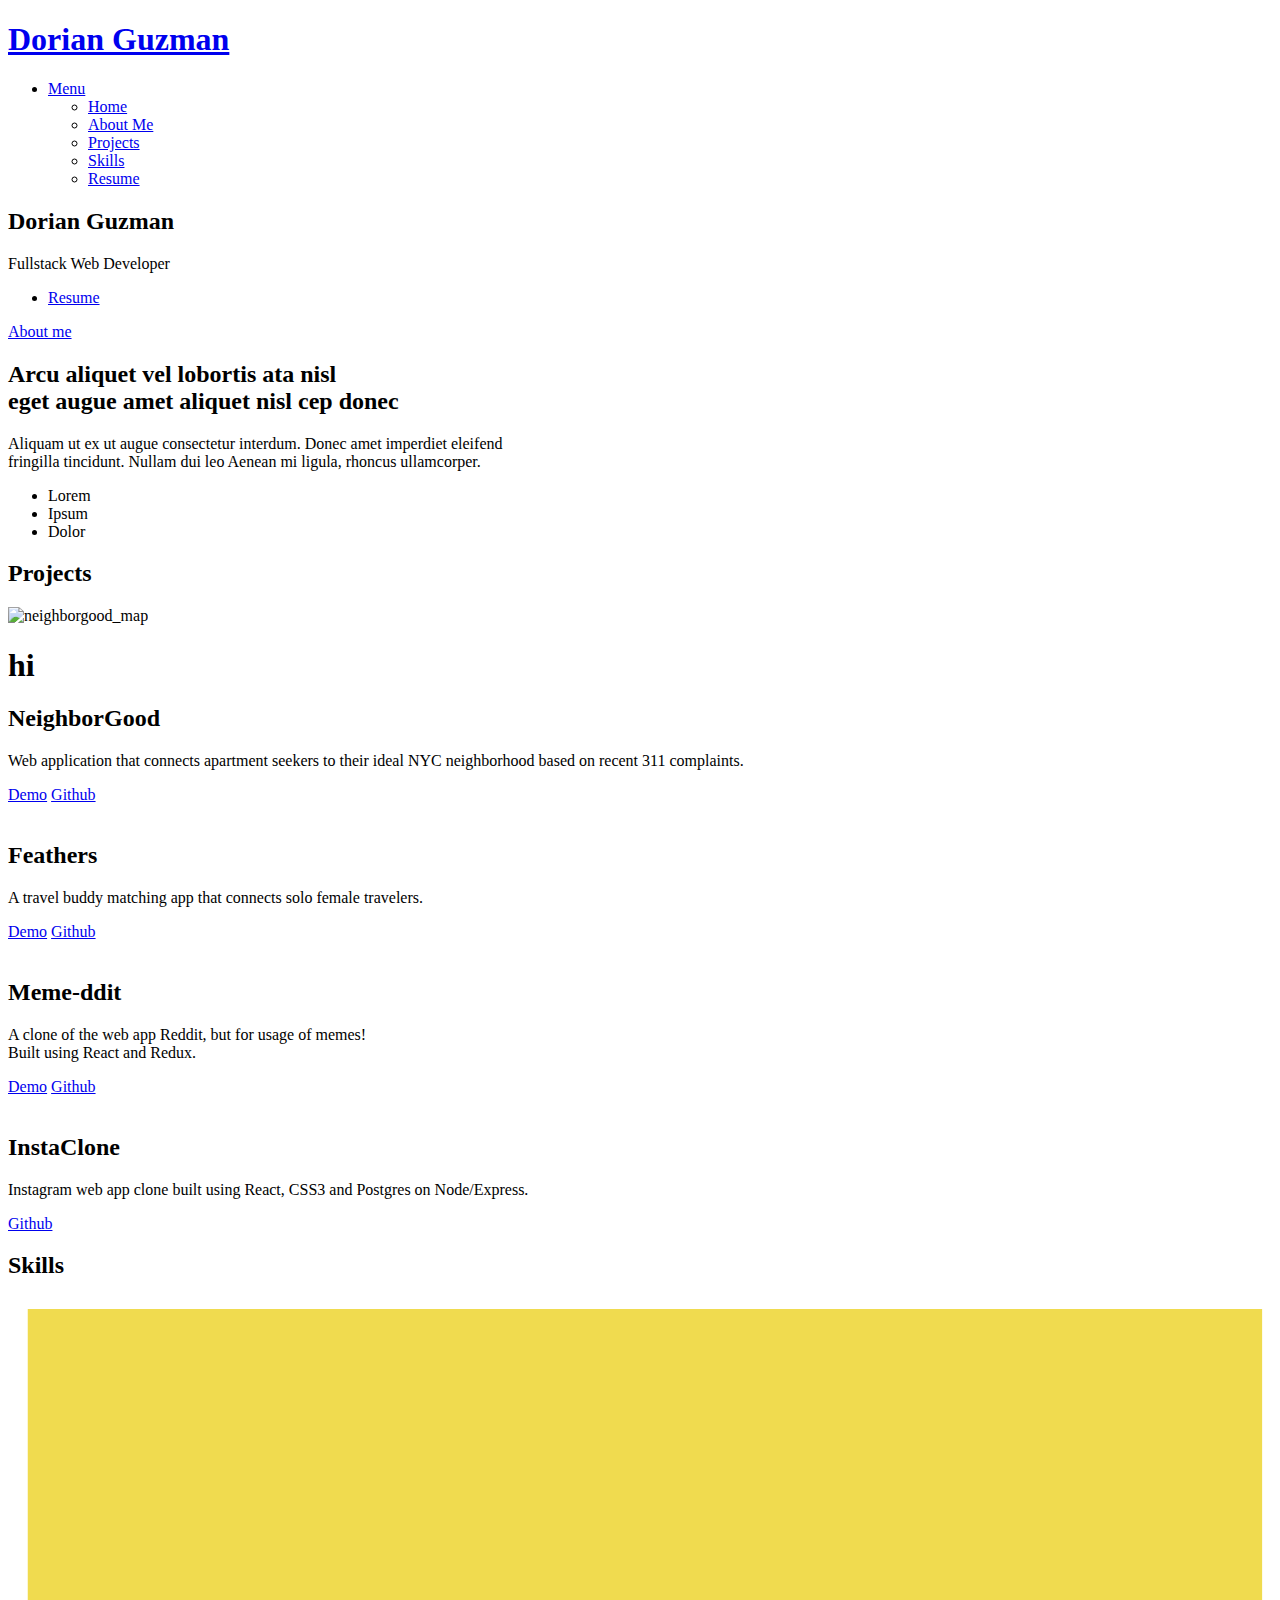
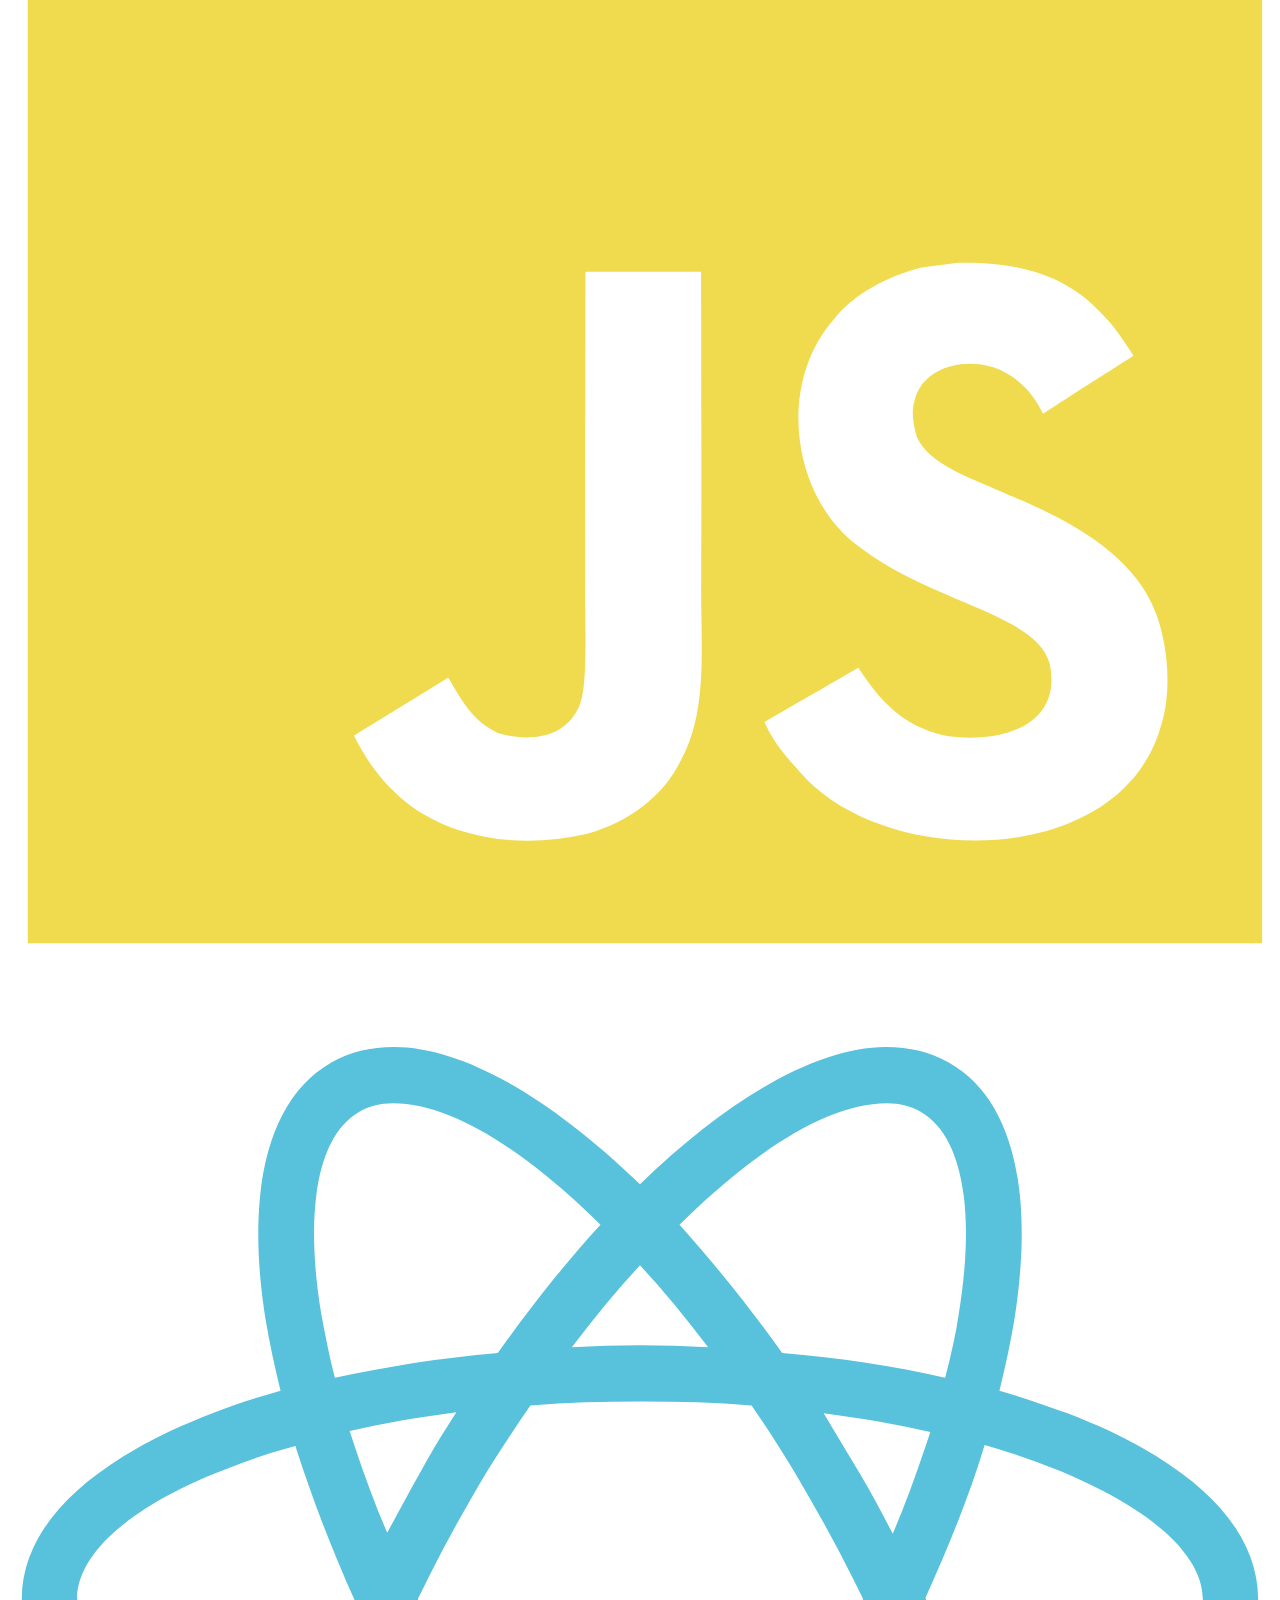
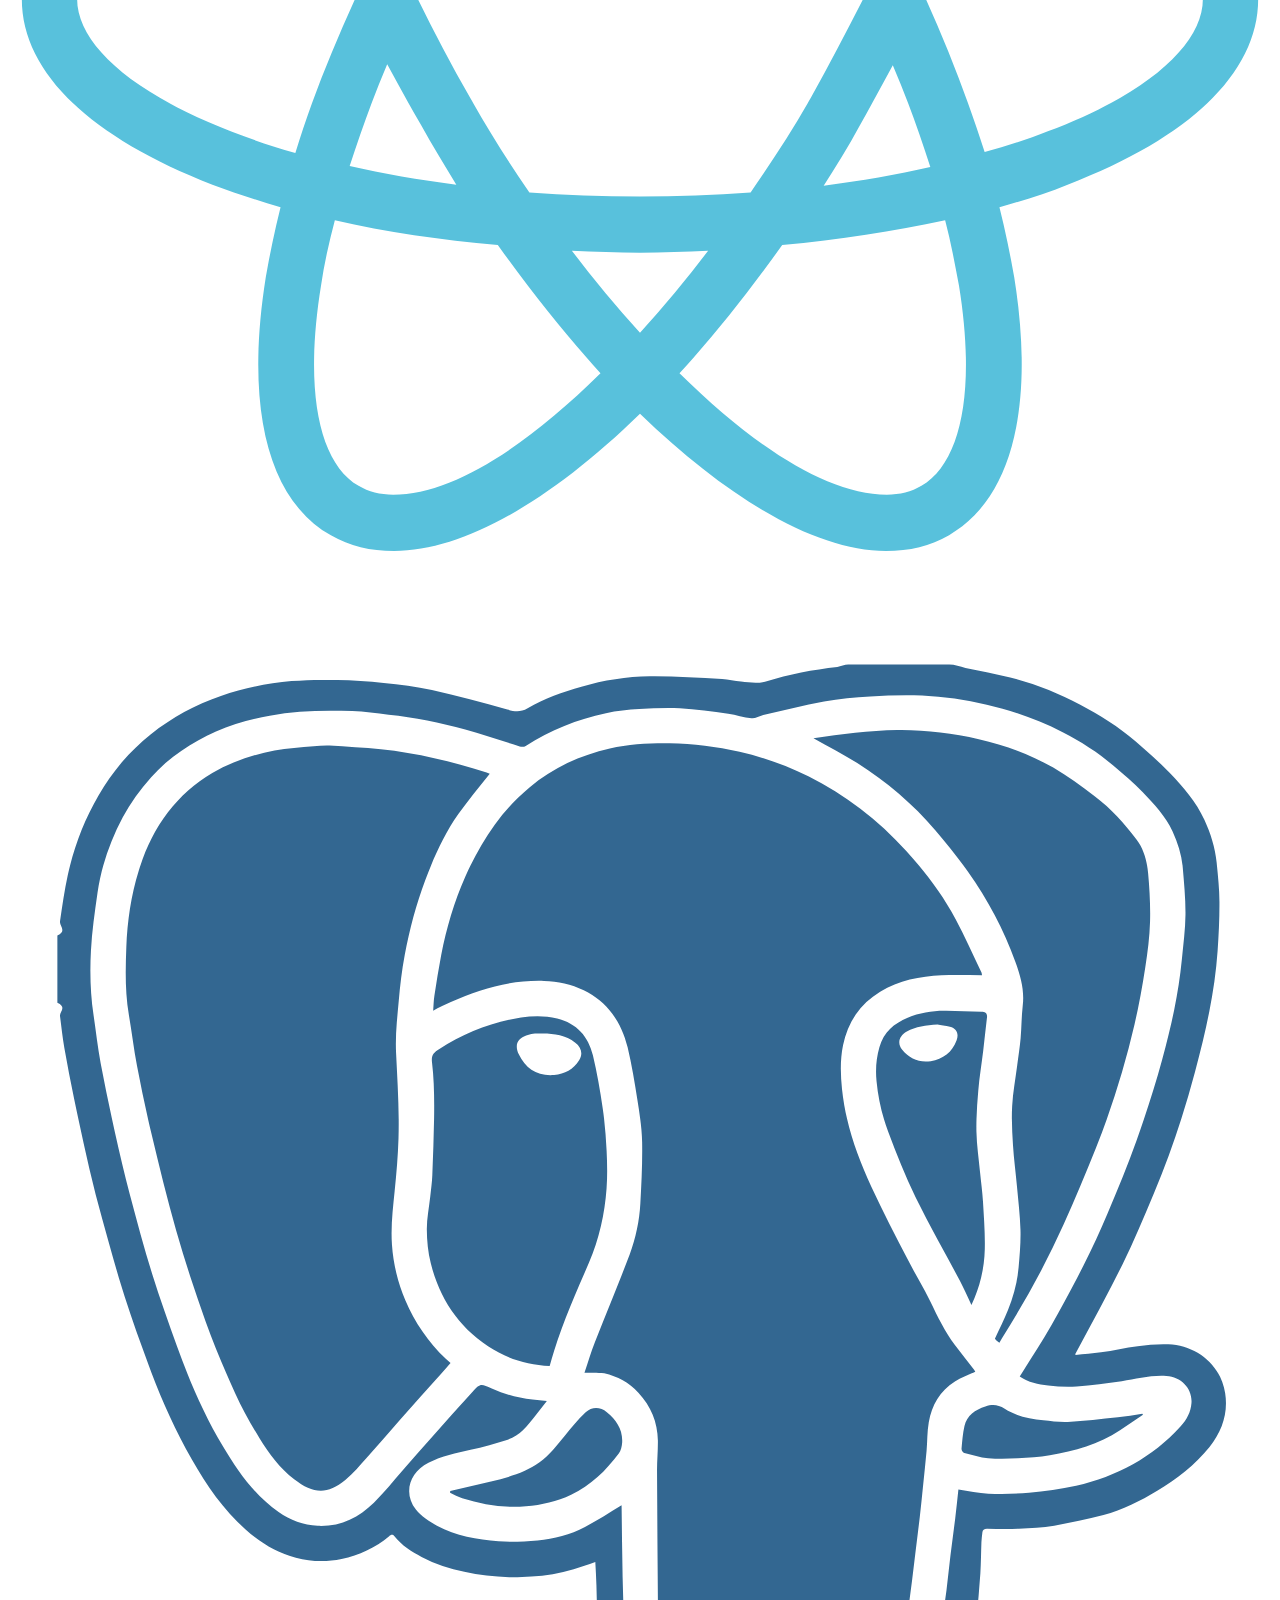
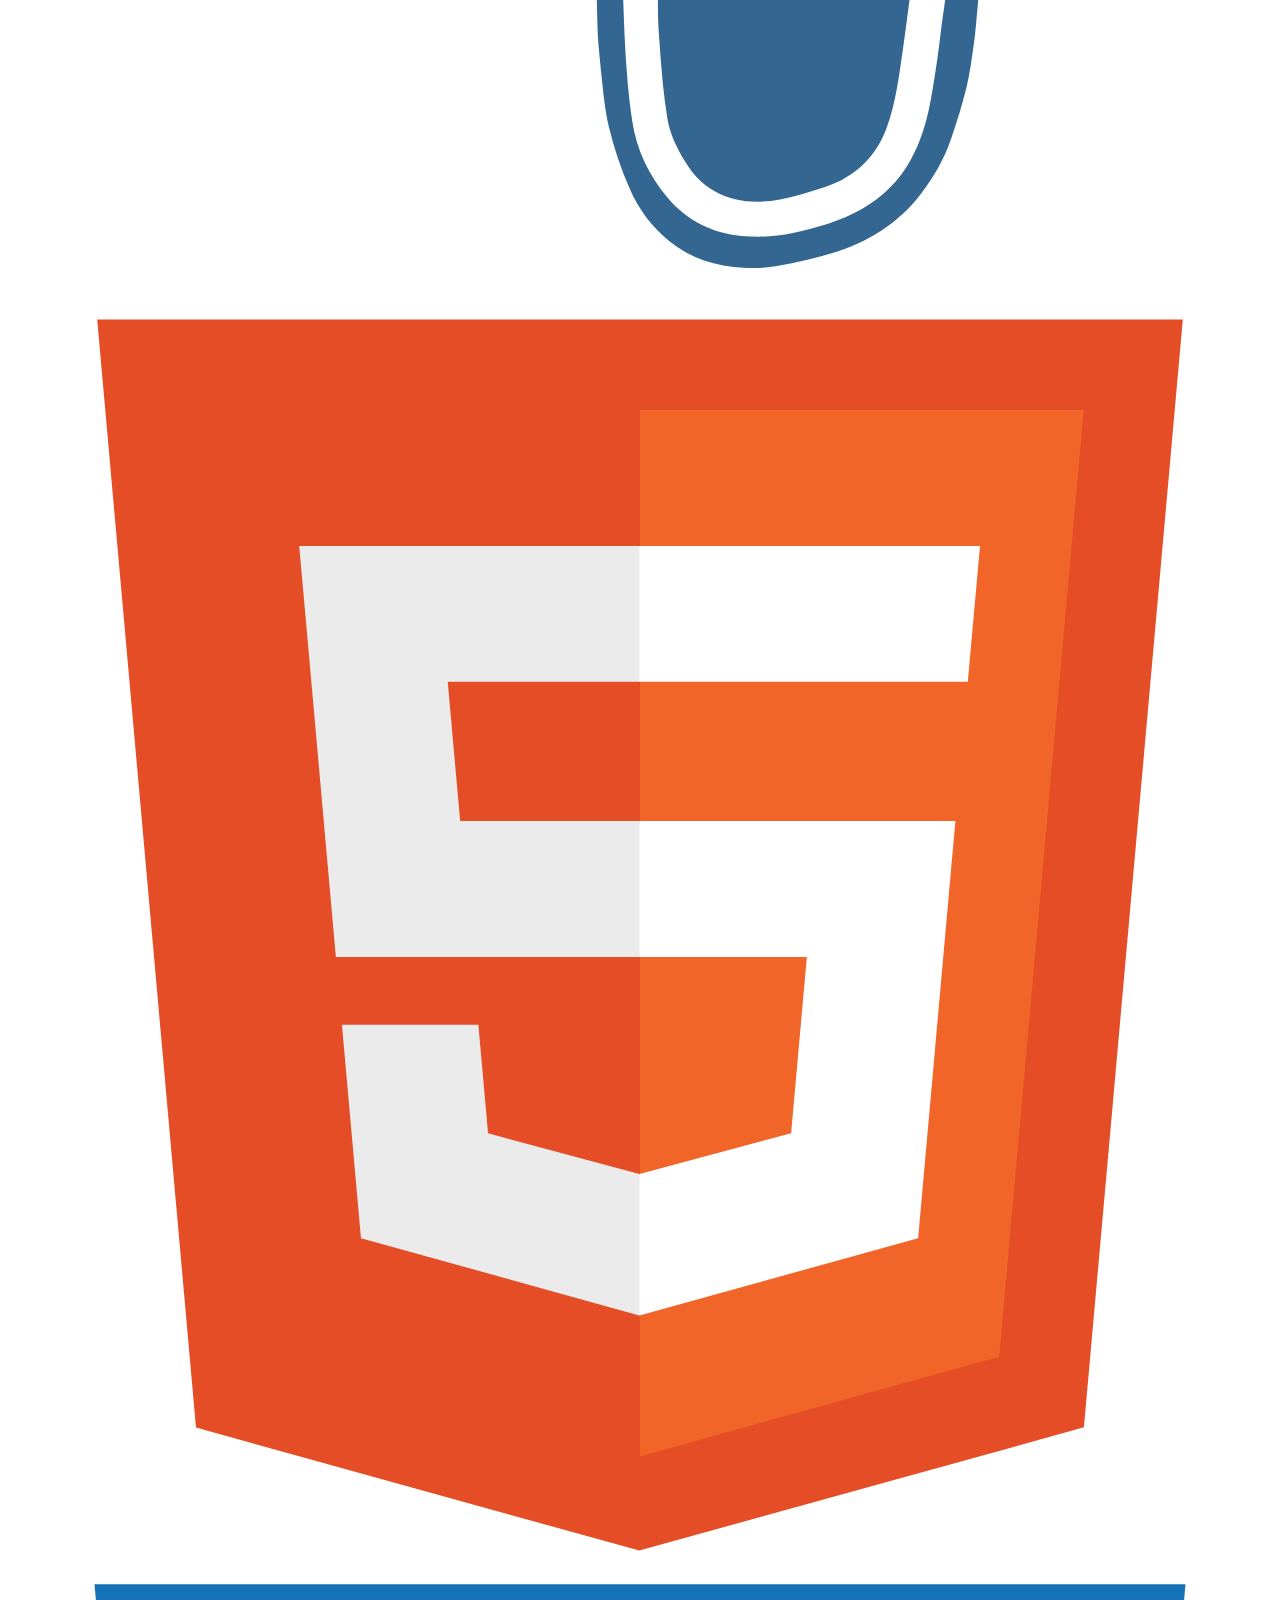
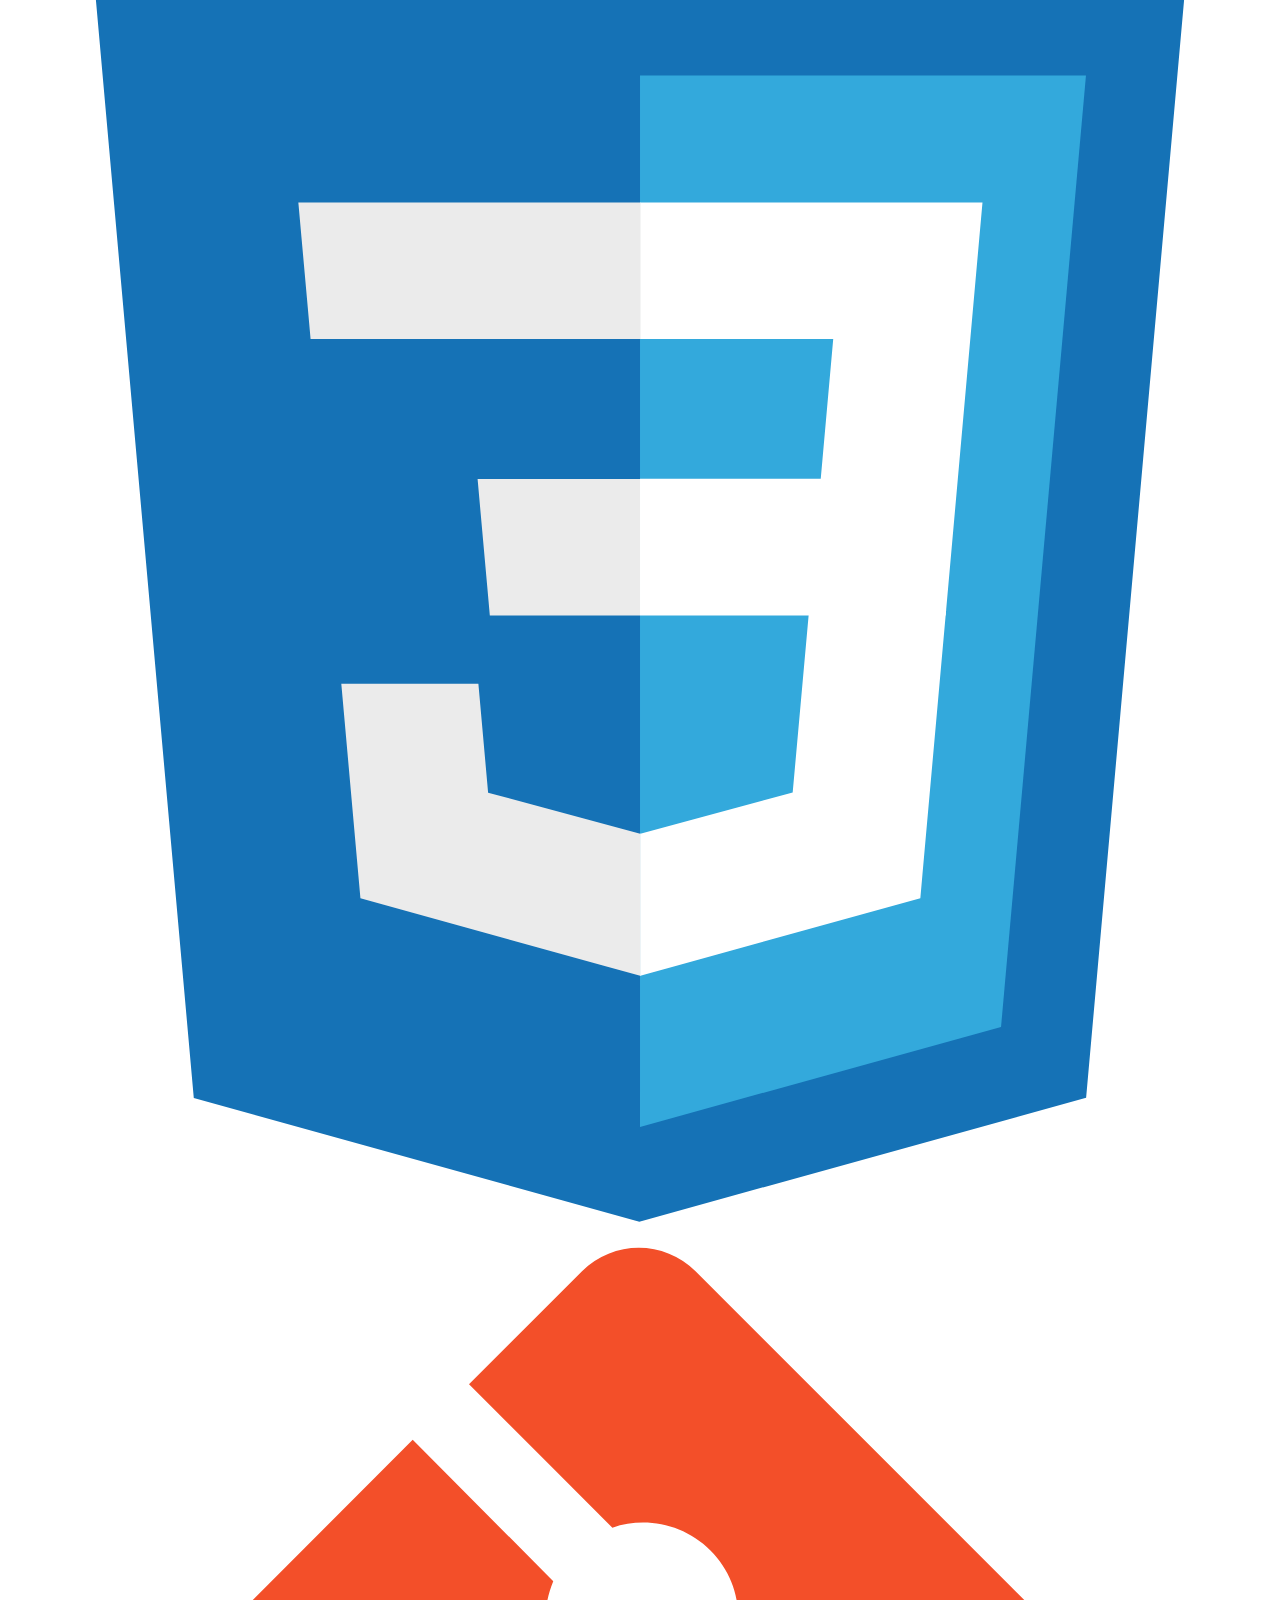
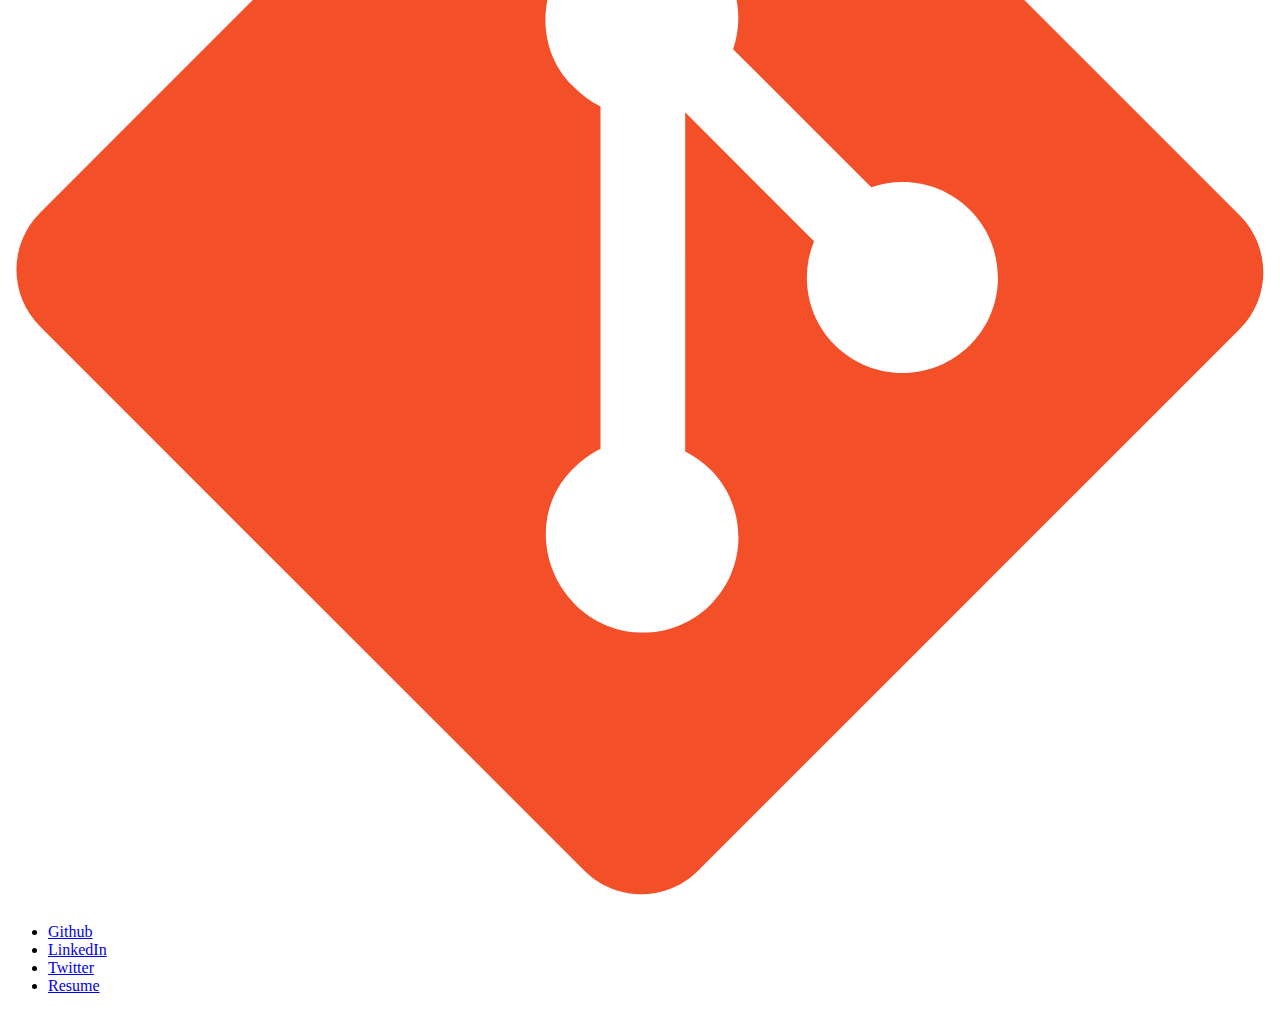
==== index.html @ 67c31320 "favicon" ====
<!DOCTYPE HTML>
<!--
	Spectral by HTML5 UP
	html5up.net | @ajlkn
	Free for personal and commercial use under the CCA 3.0 license (html5up.net/license)
-->
<html>

<head>
	<title>Dorian Guzman</title>
	<meta charset="utf-8" />
	<meta name="viewport" content="width=device-width, initial-scale=1" />
	<!--[if lte IE 8]><script src="assets/js/ie/html5shiv.js"></script><![endif]-->
	<link rel="stylesheet" href="assets/css/main.css" />
	<link rel="shortcut icon" href="images/dorianguzmanfavicon.png">
	<!--[if lte IE 8]><link rel="stylesheet" href="assets/css/ie8.css" /><![endif]-->
	<!--[if lte IE 9]><link rel="stylesheet" href="assets/css/ie9.css" /><![endif]-->
</head>

<body class="landing">

	<!-- Page Wrapper -->
	<div id="page-wrapper">

		<!-- Header -->
		<header id="header" class="alt">
			<h1>
				<a href="index.html">Dorian Guzman</a>
			</h1>

			<div id="header-right">
				<!-- <a href="https://github.com/doriguzman" target="_blank" class="icon fa-github fa-2x"></a>
				<a href="https://www.linkedin.com/in/dorian-guzman/" target="_blank" class="icon fa-linkedin fa-2x"></a>
				<a href="images/dorianguzmanresume.pdf" target="_blank" class="icon fa-file-text-o fa-2x"></a> -->

				<nav id="nav">
					<ul>
						<li class="special">
							<a href="#menu" class="menuToggle">
								<span>Menu</span>
							</a>
							<div id="menu">
								<ul>
									<li>
										<a href="#top">Home</a>
									</li>
									<li>
										<a href="#one">About Me</a>
									</li>
									<li>
										<a href="#two">Projects</a>
									</li>
									<li>
										<a href="#three">Skills</a>
									</li>
									<li>
										<a href="images/dorianguzmanresume.pdf">Resume</a>
									</li>
								</ul>
							</div>
						</li>
					</ul>
				</nav>
			</div>
		</header>

		<!-- Banner -->
		<section id="banner" id='top'>
			<div class="inner">
				<h2>Dorian Guzman</h2>
				<p>Fullstack Web Developer</p>
				<ul class="actions">
					<li>
						<a href="images/dorianguzmanresume.pdf" class="button special">Resume</a>
					</li>
				</ul>
			</div>
			<a href="#one" class="more scrolly">About me </a>
		</section>

		<!-- One -->
		<section id="one" class="wrapper style1 special">
			<div class="inner" id='aboutme'>
				<header class="major">
					<h2>Arcu aliquet vel lobortis ata nisl
						<br /> eget augue amet aliquet nisl cep donec</h2>
					<p>Aliquam ut ex ut augue consectetur interdum. Donec amet imperdiet eleifend
						<br /> fringilla tincidunt. Nullam dui leo Aenean mi ligula, rhoncus ullamcorper.</p>
				</header>
				<ul class="icons major">
					<li>
						<span class="icon fa-diamond major style1">
							<span class="label">Lorem</span>
						</span>
					</li>
					<li>
						<span class="icon fa-heart-o major style2">
							<span class="label">Ipsum</span>
						</span>
					</li>
					<li>
						<span class="icon fa-code major style3">
							<span class="label">Dolor</span>
						</span>
					</li>
				</ul>
			</div>
		</section>

		<!-- Two -->
		<section id="two" class="wrapper alt style2">


			<h2 class='projects-intro'>Projects</h2>

			<section class="spotlight">
				<div class="image">
					<img id='f2' src='images/neighborgood_map.png' alt='neighborgood_map' />
					<div class='overlay'>
						<h1 > hi</h1>
						<!-- <img id='f1' src='images/neighborgood_homepage.png' alt='neighborgood_homepage'/> -->
	
					</div>
				</div>


				<div class="content">

					<h2 class='projects-title'>NeighborGood</h2>
					<p>Web application that connects apartment seekers to their ideal NYC neighborhood based on recent 311 complaints. </p>
					<div class='project-links'>
						<a href='https://neighborgood.netlify.com/'>Demo</a>
						<a href='https://github.com/doriguzman/Neighbor-Good '>Github</a>
					</div>
				</div>
			</section>
			<section class="spotlight">
				<div class="image">
					<img src="images/feathers_home.png" alt="" />
				</div>
				<div class="content">
					<h2 class='projects-title'>Feathers</h2>
					<p>
						A travel buddy matching app that connects solo female travelers.</br>

					</p>
					<div class='project-links'>
						<a href='feathersapp.herokuapp.com/users/feed'>Demo</a>
						<a href='https://github.com/doriguzman/capstone'>Github</a>
					</div>
				</div>
			</section>
			<section class="spotlight">
				<div class="image">
					<img src="images/meme-ddit_home.png" alt="" />
				</div>
				<div class="content">
					<h2 class='projects-title'>Meme-ddit</h2>
					<p> A clone of the web app Reddit, but for usage of memes! </br>Built using React and Redux. </p>
					<div class='project-links'>
						<a href='https://meme-ddit.netlify.com/ '>Demo</a>
						<a href='https://github.com/doriguzman/Meme-ddit  '>Github</a>
					</div>
				</div>
			</section>
		</section>
		<section class="spotlight">
			<div class="image">
				<img src="images/instaclone_home.png" alt="" />
			</div>
			<div class="content">
				<h2 class='projects-title'>InstaClone</h2>
				<p> Instagram web app clone built using React, CSS3 and Postgres on Node/Express. </p>
				<div class='project-links'>
					<a href='https://github.com/doriguzman/insta-clone '>Github</a>
				</div>
			</div>
		</section>
		</section>

		<!-- Three -->
		<section id="three" class="wrapper style3 special">
			<div class="inner">
				<header class="major">
					<h2>Skills</h2>
				</header>
				<div id="skills">
					<!-- JavaScript -->

					<svg viewBox="0 0 128 128">
						<path fill="#F0DB4F" d="M2 1v125h125v-125h-125zm66.119 106.513c-1.845 3.749-5.367 6.212-9.448 7.401-6.271 1.44-12.269.619-16.731-2.059-2.986-1.832-5.318-4.652-6.901-7.901l9.52-5.83c.083.035.333.487.667 1.071 1.214 2.034 2.261 3.474 4.319 4.485 2.022.69 6.461 1.131 8.175-2.427 1.047-1.81.714-7.628.714-14.065-.001-10.115.046-20.188.046-30.188h11.709c0 11 .06 21.418 0 32.152.025 6.58.596 12.446-2.07 17.361zm48.574-3.308c-4.07 13.922-26.762 14.374-35.83 5.176-1.916-2.165-3.117-3.296-4.26-5.795 4.819-2.772 4.819-2.772 9.508-5.485 2.547 3.915 4.902 6.068 9.139 6.949 5.748.702 11.531-1.273 10.234-7.378-1.333-4.986-11.77-6.199-18.873-11.531-7.211-4.843-8.901-16.611-2.975-23.335 1.975-2.487 5.343-4.343 8.877-5.235l3.688-.477c7.081-.143 11.507 1.727 14.756 5.355.904.916 1.642 1.904 3.022 4.045-3.772 2.404-3.76 2.381-9.163 5.879-1.154-2.486-3.069-4.046-5.093-4.724-3.142-.952-7.104.083-7.926 3.403-.285 1.023-.226 1.975.227 3.665 1.273 2.903 5.545 4.165 9.377 5.926 11.031 4.474 14.756 9.271 15.672 14.981.882 4.916-.213 8.105-.38 8.581z"></path>
					</svg>
					<!-- <p>JavaScript</p> -->


					<!-- React -->

					<svg viewBox="0 0 128 128">
						<!-- <path xmlns="http://www.w3.org/2000/svg" fill="#61DAFB" d="M666.3,296.5c0-32.5-40.7-63.3-103.1-82.4c14.4-63.6,8-114.2-20.2-130.4c-6.5-3.8-14.1-5.6-22.4-5.6v22.3   c4.6,0,8.3,0.9,11.4,2.6c13.6,7.8,19.5,37.5,14.9,75.7c-1.1,9.4-2.9,19.3-5.1,29.4c-19.6-4.8-41-8.5-63.5-10.9   c-13.5-18.5-27.5-35.3-41.6-50c32.6-30.3,63.2-46.9,84-46.9l0-22.3c0,0,0,0,0,0c-27.5,0-63.5,19.6-99.9,53.6   c-36.4-33.8-72.4-53.2-99.9-53.2v22.3c20.7,0,51.4,16.5,84,46.6c-14,14.7-28,31.4-41.3,49.9c-22.6,2.4-44,6.1-63.6,11   c-2.3-10-4-19.7-5.2-29c-4.7-38.2,1.1-67.9,14.6-75.8c3-1.8,6.9-2.6,11.5-2.6l0-22.3c0,0,0,0,0,0c-8.4,0-16,1.8-22.6,5.6   c-28.1,16.2-34.4,66.7-19.9,130.1c-62.2,19.2-102.7,49.9-102.7,82.3c0,32.5,40.7,63.3,103.1,82.4c-14.4,63.6-8,114.2,20.2,130.4   c6.5,3.8,14.1,5.6,22.5,5.6c27.5,0,63.5-19.6,99.9-53.6c36.4,33.8,72.4,53.2,99.9,53.2c8.4,0,16-1.8,22.6-5.6   c28.1-16.2,34.4-66.7,19.9-130.1C625.8,359.7,666.3,328.9,666.3,296.5z M536.1,229.8c-3.7,12.9-8.3,26.2-13.5,39.5   c-4.1-8-8.4-16-13.1-24c-4.6-8-9.5-15.8-14.4-23.4C509.3,224,523,226.6,536.1,229.8z M490.3,336.3c-7.8,13.5-15.8,26.3-24.1,38.2   c-14.9,1.3-30,2-45.2,2c-15.1,0-30.2-0.7-45-1.9c-8.3-11.9-16.4-24.6-24.2-38c-7.6-13.1-14.5-26.4-20.8-39.8   c6.2-13.4,13.2-26.8,20.7-39.9c7.8-13.5,15.8-26.3,24.1-38.2c14.9-1.3,30-2,45.2-2c15.1,0,30.2,0.7,45,1.9   c8.3,11.9,16.4,24.6,24.2,38c7.6,13.1,14.5,26.4,20.8,39.8C504.7,309.8,497.8,323.2,490.3,336.3z M522.6,323.3   c5.4,13.4,10,26.8,13.8,39.8c-13.1,3.2-26.9,5.9-41.2,8c4.9-7.7,9.8-15.6,14.4-23.7C514.2,339.4,518.5,331.3,522.6,323.3z    M421.2,430c-9.3-9.6-18.6-20.3-27.8-32c9,0.4,18.2,0.7,27.5,0.7c9.4,0,18.7-0.2,27.8-0.7C439.7,409.7,430.4,420.4,421.2,430z    M346.8,371.1c-14.2-2.1-27.9-4.7-41-7.9c3.7-12.9,8.3-26.2,13.5-39.5c4.1,8,8.4,16,13.1,24C337.1,355.7,341.9,363.5,346.8,371.1z    M420.7,163c9.3,9.6,18.6,20.3,27.8,32c-9-0.4-18.2-0.7-27.5-0.7c-9.4,0-18.7,0.2-27.8,0.7C402.2,183.3,411.5,172.6,420.7,163z    M346.7,221.9c-4.9,7.7-9.8,15.6-14.4,23.7c-4.6,8-8.9,16-13,24c-5.4-13.4-10-26.8-13.8-39.8C318.6,226.7,332.4,224,346.7,221.9z    M256.2,347.1c-35.4-15.1-58.3-34.9-58.3-50.6c0-15.7,22.9-35.6,58.3-50.6c8.6-3.7,18-7,27.7-10.1c5.7,19.6,13.2,40,22.5,60.9   c-9.2,20.8-16.6,41.1-22.2,60.6C274.3,354.2,264.9,350.8,256.2,347.1z M310,490c-13.6-7.8-19.5-37.5-14.9-75.7   c1.1-9.4,2.9-19.3,5.1-29.4c19.6,4.8,41,8.5,63.5,10.9c13.5,18.5,27.5,35.3,41.6,50c-32.6,30.3-63.2,46.9-84,46.9   C316.8,492.6,313,491.7,310,490z M547.2,413.8c4.7,38.2-1.1,67.9-14.6,75.8c-3,1.8-6.9,2.6-11.5,2.6c-20.7,0-51.4-16.5-84-46.6   c14-14.7,28-31.4,41.3-49.9c22.6-2.4,44-6.1,63.6-11C544.3,394.8,546.1,404.5,547.2,413.8z M585.7,347.1c-8.6,3.7-18,7-27.7,10.1   c-5.7-19.6-13.2-40-22.5-60.9c9.2-20.8,16.6-41.1,22.2-60.6c9.9,3.1,19.3,6.5,28.1,10.2c35.4,15.1,58.3,34.9,58.3,50.6   C644,312.2,621.1,332.1,585.7,347.1z"/> -->
						<path fill="#58C1DC" d="M107.3 45.2c-2.2-.8-4.5-1.6-6.9-2.3.6-2.4 1.1-4.8 1.5-7.1 2.1-13.2-.2-22.5-6.6-26.1-1.9-1.1-4-1.6-6.4-1.6-7 0-15.9 5.2-24.9 13.9-9-8.7-17.9-13.9-24.9-13.9-2.4 0-4.5.5-6.4 1.6-6.4 3.7-8.7 13-6.6 26.1.4 2.3.9 4.7 1.5 7.1-2.4.7-4.7 1.4-6.9 2.3-12.5 4.8-19.3 11.4-19.3 18.8s6.9 14 19.3 18.8c2.2.8 4.5 1.6 6.9 2.3-.6 2.4-1.1 4.8-1.5 7.1-2.1 13.2.2 22.5 6.6 26.1 1.9 1.1 4 1.6 6.4 1.6 7.1 0 16-5.2 24.9-13.9 9 8.7 17.9 13.9 24.9 13.9 2.4 0 4.5-.5 6.4-1.6 6.4-3.7 8.7-13 6.6-26.1-.4-2.3-.9-4.7-1.5-7.1 2.4-.7 4.7-1.4 6.9-2.3 12.5-4.8 19.3-11.4 19.3-18.8s-6.8-14-19.3-18.8zm-14.8-30.5c4.1 2.4 5.5 9.8 3.8 20.3-.3 2.1-.8 4.3-1.4 6.6-5.2-1.2-10.7-2-16.5-2.5-3.4-4.8-6.9-9.1-10.4-13 7.4-7.3 14.9-12.3 21-12.3 1.3 0 2.5.3 3.5.9zm-11.2 59.3c-1.8 3.2-3.9 6.4-6.1 9.6-3.7.3-7.4.4-11.2.4-3.9 0-7.6-.1-11.2-.4-2.2-3.2-4.2-6.4-6-9.6-1.9-3.3-3.7-6.7-5.3-10 1.6-3.3 3.4-6.7 5.3-10 1.8-3.2 3.9-6.4 6.1-9.6 3.7-.3 7.4-.4 11.2-.4 3.9 0 7.6.1 11.2.4 2.2 3.2 4.2 6.4 6 9.6 1.9 3.3 3.7 6.7 5.3 10-1.7 3.3-3.4 6.6-5.3 10zm8.3-3.3c1.5 3.5 2.7 6.9 3.8 10.3-3.4.8-7 1.4-10.8 1.9 1.2-1.9 2.5-3.9 3.6-6 1.2-2.1 2.3-4.2 3.4-6.2zm-25.6 27.1c-2.4-2.6-4.7-5.4-6.9-8.3 2.3.1 4.6.2 6.9.2 2.3 0 4.6-.1 6.9-.2-2.2 2.9-4.5 5.7-6.9 8.3zm-18.6-15c-3.8-.5-7.4-1.1-10.8-1.9 1.1-3.3 2.3-6.8 3.8-10.3 1.1 2 2.2 4.1 3.4 6.1 1.2 2.2 2.4 4.1 3.6 6.1zm-7-25.5c-1.5-3.5-2.7-6.9-3.8-10.3 3.4-.8 7-1.4 10.8-1.9-1.2 1.9-2.5 3.9-3.6 6-1.2 2.1-2.3 4.2-3.4 6.2zm25.6-27.1c2.4 2.6 4.7 5.4 6.9 8.3-2.3-.1-4.6-.2-6.9-.2-2.3 0-4.6.1-6.9.2 2.2-2.9 4.5-5.7 6.9-8.3zm22.2 21l-3.6-6c3.8.5 7.4 1.1 10.8 1.9-1.1 3.3-2.3 6.8-3.8 10.3-1.1-2.1-2.2-4.2-3.4-6.2zm-54.5-16.2c-1.7-10.5-.3-17.9 3.8-20.3 1-.6 2.2-.9 3.5-.9 6 0 13.5 4.9 21 12.3-3.5 3.8-7 8.2-10.4 13-5.8.5-11.3 1.4-16.5 2.5-.6-2.3-1-4.5-1.4-6.6zm-24.7 29c0-4.7 5.7-9.7 15.7-13.4 2-.8 4.2-1.5 6.4-2.1 1.6 5 3.6 10.3 6 15.6-2.4 5.3-4.5 10.5-6 15.5-13.8-4-22.1-10-22.1-15.6zm28.5 49.3c-4.1-2.4-5.5-9.8-3.8-20.3.3-2.1.8-4.3 1.4-6.6 5.2 1.2 10.7 2 16.5 2.5 3.4 4.8 6.9 9.1 10.4 13-7.4 7.3-14.9 12.3-21 12.3-1.3 0-2.5-.3-3.5-.9zm60.8-20.3c1.7 10.5.3 17.9-3.8 20.3-1 .6-2.2.9-3.5.9-6 0-13.5-4.9-21-12.3 3.5-3.8 7-8.2 10.4-13 5.8-.5 11.3-1.4 16.5-2.5.6 2.3 1 4.5 1.4 6.6zm9-15.6c-2 .8-4.2 1.5-6.4 2.1-1.6-5-3.6-10.3-6-15.6 2.4-5.3 4.5-10.5 6-15.5 13.8 4 22.1 10 22.1 15.6 0 4.7-5.8 9.7-15.7 13.4z"></path>
					</svg>
					<!-- <p>React</p> -->



					<!-- PostgreSQL -->

					<svg viewBox="0 0 128 128">
						<path fill-rule="evenodd" clip-rule="evenodd" fill="#336791" d="M123.258 76.784c-.45-2.918-2.901-4.829-5.752-4.958-1.032-.047-2.08.061-3.109.192-1.243.158-2.471.438-3.711.623-.857.128-1.726.187-2.582.275l-.021-.111c1.598-3.018 3.263-6.003 4.775-9.064 1.159-2.348 2.151-4.781 3.176-7.194 1.696-3.998 3.051-8.12 4.173-12.309 1.075-4.011 1.995-8.066 2.284-12.227.116-1.662.196-3.331.187-4.995-.008-1.327-.151-2.656-.284-3.979-.15-1.516-.608-2.953-1.242-4.336-.836-1.822-2.132-3.317-3.496-4.737-1.092-1.137-2.293-2.173-3.484-3.208-1.698-1.477-3.607-2.656-5.59-3.703-2.253-1.19-4.621-2.121-7.09-2.75-1.493-.381-3.02-.664-4.532-.966-.544-.11-1.089-.337-1.633-.337h-10.241c-.37 0-.737.191-1.11.233-2.452.273-4.875.735-7.228 1.464-.88.273-1.684.101-2.52.024-.641-.059-1.271-.231-1.912-.263-2.442-.122-4.887-.301-7.328-.275-2.339.024-4.654.409-6.918 1.052-1.895.538-3.749 1.195-5.447 2.191-.727.426-1.303.346-2.055.129-2.527-.729-5.072-1.414-7.639-1.989-1.6-.358-3.245-.536-4.879-.707-1.566-.163-3.144-.261-4.718-.294-1.538-.033-3.087-.032-4.618.104-2.439.217-4.832.713-7.158 1.513-2.583.888-4.951 2.175-7.086 3.865-2.167 1.715-3.905 3.809-5.303 6.2-1.473 2.523-2.483 5.224-3.111 8.061-.34 1.537-.555 3.117-.788 4.678-.073.486.732.972-.268 1.456v6.794c1 .452.208.903.266 1.356.139 1.089.262 2.187.446 3.268.291 1.711.636 3.417.988 5.117.491 2.375 1.002 4.748 1.546 7.111.396 1.72.847 3.43 1.319 5.131.721 2.598 1.431 5.201 2.246 7.77.757 2.387 1.624 4.74 2.484 7.093 1.191 3.255 2.617 6.405 4.327 9.424 1.479 2.614 3.169 5.062 5.436 7.076 1.494 1.327 3.157 2.347 5.093 2.857 1.521.4 3.067.448 4.624.129 1.805-.37 3.403-1.147 4.824-2.311.163-.134.342-.236.535.01.735.931 1.719 1.552 2.748 2.089 2.777 1.448 5.803 1.882 8.877 2.059.744.043 1.496-.064 2.246-.085 1.461-.04 2.881-.325 4.278-.729.732-.212 1.447-.481 2.192-.732.039.793.089 1.557.112 2.321l.104 4.166c.019.634.044 1.27.103 1.901.151 1.627.299 3.255.493 4.877.135 1.118.275 2.245.538 3.336.529 2.203 1.246 4.348 2.158 6.428.895 2.041 2.182 3.764 3.9 5.185 2.22 1.836 4.822 2.619 7.632 2.764 1.162.061 2.357.004 3.501-.204 1.813-.329 3.622-.743 5.387-1.275 3.591-1.084 6.695-2.956 9.014-5.981 1.32-1.724 2.404-3.589 3.1-5.648.574-1.701 1.115-3.419 1.545-5.16.34-1.372.508-2.787.715-4.188.137-.927.219-1.863.305-2.797.14-1.517.283-3.033.384-4.553.07-1.058.067-2.121.109-3.181.013-.323.065-.644.095-.966.028-.298.178-.401.482-.396 1.071.016 2.144.044 3.212-.004 1.197-.054 2.405-.105 3.583-.303 1.677-.281 3.346-.636 4.99-1.067 1.943-.508 3.725-1.418 5.44-2.455 1.998-1.207 3.819-2.623 5.297-4.447 1.285-1.591 1.894-3.43 1.584-5.438zm-3.412.982c-.066.915-.485 1.699-1.093 2.369-2.869 3.163-6.468 5.082-10.585 6.027-1.564.358-3.178.544-4.779.692-1.363.126-2.746.147-4.114.097-1.006-.038-2.004-.268-3.032-.416-.103.94-.201 1.919-.32 2.896l-.479 3.745c-.145 1.187-.258 2.378-.407 3.564-.146 1.151-.328 2.298-.481 3.449-.143 1.072-.248 2.149-.407 3.219-.245 1.64-.479 3.284-.799 4.911-.384 1.945-.973 3.829-1.934 5.583-1.172 2.141-2.834 3.772-4.949 4.98-2.18 1.246-4.563 1.894-6.979 2.436-1.71.384-3.472.447-5.204.291-3.004-.272-5.568-1.557-7.506-3.886-1.85-2.223-3.102-4.771-3.55-7.655-.214-1.371-.368-2.754-.491-4.136-.136-1.537-.229-3.079-.299-4.62-.089-1.957-.154-3.914-.197-5.871-.053-2.406-.07-4.812-.104-7.218l-.006-.092c-1.224.734-2.427 1.538-3.703 2.2-1.494.776-3.117 1.226-4.798 1.353-1.318.1-2.653.191-3.965.086-2.151-.173-4.3-.51-6.226-1.569-.781-.43-1.596-.953-2.134-1.64-1.29-1.646-.672-3.726 1.273-4.727 1.344-.693 2.811-.982 4.268-1.319 1.266-.293 2.526-.626 3.761-1.029 1.222-.4 1.993-1.391 2.754-2.363l1.206-1.551c-.503-.053-.977-.107-1.451-.151-1.439-.136-2.812-.532-4.125-1.114-1.124-.497-1.141-.551-1.965.343-1.376 1.494-2.714 3.023-4.062 4.542-.992 1.117-1.978 2.241-2.965 3.361-.978 1.108-1.894 2.279-2.947 3.31-1.564 1.531-3.449 2.452-5.698 2.348-1.443-.066-2.764-.572-3.952-1.399-2.452-1.708-4.104-4.097-5.608-6.606-1.927-3.215-3.406-6.64-4.672-10.159-.876-2.432-1.756-4.866-2.521-7.333-.831-2.681-1.56-5.396-2.277-8.11-.542-2.048-1.023-4.113-1.482-6.182-.521-2.353-1.022-4.71-1.464-7.079-.298-1.599-.471-3.221-.712-4.831-.325-2.17-.385-4.36-.267-6.539.105-1.963.387-3.921.667-5.871.388-2.698 1.277-5.244 2.556-7.648.783-1.473 1.755-2.812 2.879-4.056 1.845-2.042 4.078-3.518 6.562-4.626 1.736-.774 3.57-1.24 5.439-1.604 2.774-.54 5.573-.519 8.373-.461 1.224.025 2.443.248 3.666.369 2.633.262 5.214.816 7.762 1.5 1.857.498 3.676 1.143 5.518 1.703.185.056.456.051.607-.048 2.496-1.629 5.224-2.704 8.125-3.319 1.101-.233 2.237-.335 3.363-.407 1.369-.087 2.749-.167 4.115-.088 1.642.094 3.276.336 4.908.56.792.108 1.565.383 2.359.458.38.036.783-.242 1.185-.335 2.049-.473 4.089-1 6.156-1.374 1.539-.278 3.111-.409 4.676-.499 1.745-.1 3.503-.173 5.247-.089 2.205.106 4.394.42 6.555.923 2.677.623 5.245 1.528 7.686 2.784 1.824.938 3.558 2.026 5.119 3.364 1.023.878 2.07 1.745 2.994 2.723 1.14 1.206 2.303 2.413 3.018 3.958.538 1.165.922 2.371 1.028 3.647.132 1.586.292 3.178.277 4.766-.014 1.519-.221 3.037-.368 4.552-.334 3.454-1.085 6.833-1.997 10.167-.754 2.754-1.635 5.478-2.589 8.17-.879 2.481-1.893 4.917-2.918 7.343-.757 1.794-1.572 3.569-2.458 5.303-1.677 3.286-3.421 6.538-5.438 9.633-.348.535-.678 1.083-1.018 1.629.88.594 1.877.803 2.881.911.955.104 1.929.166 2.883.095 1.527-.113 3.049-.331 4.567-.544 1.504-.21 2.978-.638 4.522-.525 1.542.112 2.645 1.284 2.54 2.729zM97.833 74.413c-.655-.846-1.323-1.682-1.964-2.538-1.006-1.344-1.729-2.845-2.455-4.353-.688-1.429-1.532-2.782-2.257-4.195-1.265-2.465-2.553-4.922-3.718-7.435-1.465-3.157-2.62-6.426-2.984-9.923-.154-1.48-.193-2.958.106-4.424.479-2.341 1.702-4.172 3.758-5.428 1.907-1.165 4.032-1.541 6.209-1.659 1.351-.073 2.708-.013 4.11-.013l-.047-.237c-.872-1.823-1.687-3.677-2.641-5.457-1.346-2.512-3.068-4.777-4.986-6.877-1.421-1.555-2.96-2.998-4.646-4.273-1.658-1.255-3.405-2.376-5.269-3.293-2.223-1.093-4.538-1.938-6.967-2.477-2.334-.518-4.683-.835-7.077-.861-2.042-.022-4.071.07-6.06.531-3.002.695-5.748 1.931-8.137 3.933-1.334 1.118-2.498 2.373-3.517 3.77-1.196 1.643-2.161 3.417-2.986 5.277-1.132 2.552-1.909 5.208-2.44 7.938-.266 1.361-.474 2.734-.686 4.106-.074.48-.08.971-.123 1.521.369-.192.635-.34.907-.472l.885-.397c2.993-1.369 6.094-2.25 9.427-2.149 1.416.043 2.771.323 4.03.943 2.415 1.191 3.828 3.216 4.442 5.779.424 1.769.714 3.573.996 5.372.221 1.405.447 2.825.473 4.242.037 2.071-.068 4.146-.181 6.216-.096 1.764-.464 3.5-1.08 5.146-1.12 2.993-2.368 5.937-3.534 8.913-.385.983-.681 2.001-1.045 3.082.562 0 1.018-.004 1.474.002.178.003.36.008.532.049 1.34.316 2.502.923 3.455 1.954 1.271 1.372 1.938 2.973 1.972 4.826.019 1.027-.089 2.057-.084 3.084.021 4.786.057 9.572.097 14.357.007.782.046 1.565.102 2.346.117 1.635.235 3.271.395 4.902.112 1.157.268 2.312.451 3.461.259 1.628 1 3.077 1.841 4.462.724 1.191 1.665 2.203 2.905 2.901 2.107 1.186 4.376 1.285 6.663.848 1.545-.295 3.062-.769 4.562-1.258 1.479-.481 2.815-1.269 3.937-2.354 1.051-1.019 1.797-2.261 2.3-3.632.976-2.659 1.28-5.459 1.684-8.237.151-1.04.282-2.083.42-3.125.157-1.186.316-2.371.468-3.556.112-.883.214-1.768.322-2.651.154-1.268.317-2.535.464-3.804.113-.981.209-1.966.309-2.949.129-1.256.268-2.512.379-3.77.086-.955.051-1.927.22-2.864.311-1.718 1.123-3.18 2.646-4.125.637-.395 1.356-.655 2.063-.989l-.12-.186zM40.236 67.361c-.761-1.802-1.218-3.68-1.354-5.622-.128-1.825.089-3.643.276-5.46.182-1.76.333-3.528.386-5.296.088-2.906-.108-5.808-.247-8.712-.084-1.729.117-3.479.271-5.212.139-1.561.312-3.126.607-4.664.495-2.581 1.152-5.125 2.086-7.591.887-2.338 1.906-4.615 3.345-6.665.986-1.406 2.105-2.72 3.18-4.094l-.319-.113c-3.498-1.111-7.053-1.979-10.709-2.358-1.729-.179-3.464-.284-5.198-.387-.532-.032-1.072.04-1.606.091-1.322.126-2.66.176-3.961.424-2.214.421-4.338 1.129-6.305 2.282-1.766 1.035-3.249 2.373-4.491 3.978-1.372 1.772-2.295 3.776-2.958 5.913-.783 2.521-1.156 5.115-1.257 7.733-.088 2.295-.132 4.603.264 6.889.295 1.702.492 3.422.817 5.117.443 2.311.918 4.617 1.467 6.904.785 3.274 1.569 6.553 2.499 9.787.89 3.099 1.894 6.17 2.982 9.204.89 2.476 1.919 4.906 3.003 7.304.706 1.562 1.561 3.065 2.457 4.528.953 1.553 2.037 3.027 3.508 4.154 1.856 1.423 3.293 1.644 5.179.083.808-.669 1.491-1.495 2.194-2.282 1.117-1.25 2.195-2.534 3.307-3.788 1.416-1.598 2.85-3.179 4.273-4.769.301-.336.59-.682.883-1.022l-.484-.425c-1.769-1.699-3.139-3.669-4.095-5.931zM93.924 19.792c1.156 1.356 2.275 2.752 3.309 4.204 2 2.809 3.598 5.842 4.775 9.087.521 1.43.937 2.874.751 4.439-.129 1.096-.118 2.208-.215 3.31-.081.917-.226 1.829-.345 2.743-.178 1.378-.436 2.752-.513 4.136-.073 1.317.003 2.648.086 3.968.084 1.341.265 2.676.388 4.015.139 1.518.326 3.036.369 4.557.035 1.249-.076 2.506-.185 3.753-.13 1.502-.511 2.956-1.079 4.351-.399.982-.876 1.934-1.327 2.917l.181.192.275.213.277-.496c2.339-3.688 4.42-7.518 6.222-11.493 1.159-2.56 2.245-5.156 3.287-7.766 1.624-4.064 2.909-8.242 3.903-12.503.446-1.913.787-3.855 1.09-5.797.236-1.518.433-3.054.477-4.586.047-1.625-.043-3.263-.193-4.884-.112-1.224-.414-2.456-1.181-3.451-1.233-1.602-2.564-3.134-4.201-4.346-1.378-1.021-2.751-2.068-4.23-2.927-2.345-1.36-4.883-2.266-7.535-2.883-2.588-.603-5.21-.863-7.849-.918-1.556-.033-3.119.134-4.672.28-1.407.132-2.805.357-4.222.543 1.52.855 3.019 1.615 4.433 2.511 2.973 1.883 5.637 4.149 7.924 6.831zM55.299 72.514c.961-3.073 2.27-6.007 3.538-8.959 1.028-2.394 1.59-4.916 1.777-7.506.093-1.277.067-2.57.004-3.851-.071-1.423-.185-2.85-.392-4.259-.266-1.801-.569-3.603-.995-5.371-.462-1.913-1.627-3.245-3.623-3.736-1.216-.299-2.424-.287-3.653-.093-3.002.473-5.75 1.579-8.31 3.199-.515.326-.798.589-.709 1.328.188 1.565.229 3.155.222 4.735-.01 2.236-.105 4.472-.19 6.707-.028.728-.133 1.452-.211 2.177-.12 1.11-.351 2.219-.344 3.327.007 1.142.124 2.311.401 3.417.88 3.507 2.744 6.377 5.799 8.402 1.879 1.245 3.958 1.873 6.24 1.992.155-.524.293-1.019.446-1.509zm-3.586-30.087c-.402-.844-.172-1.543.76-1.867.227-.08.461-.165.697-.188.324-.032.654-.008.982-.008 1.182.006 2.319.171 3.295.923.626.482.794 1.122.389 1.779-.575.932-1.452 1.4-2.529 1.49-1.697.141-2.888-.65-3.594-2.129zM98.753 42.119c.136-1.124.245-2.251.384-3.375.056-.452-.182-.574-.561-.585-1.192-.033-2.384-.075-3.576-.097-1.344-.024-2.652.192-3.896.703-1.38.568-2.431 1.478-2.86 2.98-.32 1.12-.406 2.239-.293 3.41.172 1.785.568 3.517 1.193 5.176.834 2.221 1.707 4.441 2.75 6.569 1.413 2.881 3.012 5.67 4.513 8.507.401.757.738 1.547 1.156 2.431.875-1.853 1.302-3.708 1.351-5.622.041-1.61-.088-3.227-.182-4.838-.059-.986-.198-1.966-.294-2.95-.134-1.371-.337-2.741-.368-4.115-.031-1.397.068-2.802.188-4.197.113-1.338.334-2.665.495-3.997zm-2.689-1.082c-.443 1.223-1.39 1.913-2.618 2.116-1.145.188-2.148-.235-2.894-1.148-.531-.65-.328-1.42.468-1.859.914-.506 1.919-.634 3.104-.711.322.059.807.108 1.268.24.669.189.916.692.672 1.362zM60.642 78.697c-.655-.535-1.521-.566-2.144.021-.773.73-1.453 1.565-2.133 2.388-.785.951-1.521 1.94-2.534 2.677-1.474 1.071-3.192 1.515-4.919 1.935-1.373.334-2.752.644-4.129.965l-.017.178c.409.189.805.425 1.231.56 2.1.665 4.236.996 6.455.808 1.602-.136 3.128-.485 4.574-1.171 1.99-.943 3.521-2.437 4.823-4.175.218-.29.317-.719.343-1.093.089-1.321-.582-2.303-1.55-3.093zM112.393 79.223c-1.69.181-3.382.373-5.077.47-.818.047-1.648-.109-2.474-.176-1.385-.112-2.737-.42-3.908-1.16-.678-.427-1.241-.475-1.961-.233-1.028.346-1.867.872-2.115 1.986-.169.753-.23 1.533-.298 2.304-.013.136.157.386.287.42.793.209 1.59.456 2.401.529.996.09 2.01.061 3.013.011 1.083-.054 2.173-.124 3.24-.304 2.515-.422 4.948-1.11 7.109-2.536.779-.515 1.551-1.041 2.325-1.562l-.064-.11c-.826.123-1.648.273-2.478.361z"></path>
					</svg>
					<!-- <p>Postgres</p> -->


					<!-- Redux -->
					<!-- <div className=svg>
											<svg viewBox="0 0 100 100">
												<g fill="#764ABC">
													<path d="M65.6 65.4c2.9-.3 5.1-2.8 5-5.8-.1-3-2.6-5.4-5.6-5.4h-.2c-3.1.1-5.5 2.7-5.4 5.8.1 1.5.7 2.8 1.6 3.7-3.4 6.7-8.6 11.6-16.4 15.7-5.3 2.8-10.8 3.8-16.3 3.1-4.5-.6-8-2.6-10.2-5.9-3.2-4.9-3.5-10.2-.8-15.5 1.9-3.8 4.9-6.6 6.8-8-.4-1.3-1-3.5-1.3-5.1-14.5 10.5-13 24.7-8.6 31.4 3.3 5 10 8.1 17.4 8.1 2 0 4-.2 6-.7 12.8-2.5 22.5-10.1 28-21.4z"></path>
													<path d="M83.2 53c-7.6-8.9-18.8-13.8-31.6-13.8H50c-.9-1.8-2.8-3-4.9-3h-.2c-3.1.1-5.5 2.7-5.4 5.8.1 3 2.6 5.4 5.6 5.4h.2c2.2-.1 4.1-1.5 4.9-3.4H52c7.6 0 14.8 2.2 21.3 6.5 5 3.3 8.6 7.6 10.6 12.8 1.7 4.2 1.6 8.3-.2 11.8-2.8 5.3-7.5 8.2-13.7 8.2-4 0-7.8-1.2-9.8-2.1-1.1 1-3.1 2.6-4.5 3.6 4.3 2 8.7 3.1 12.9 3.1 9.6 0 16.7-5.3 19.4-10.6 2.9-5.8 2.7-15.8-4.8-24.3z"></path>
													<path d="M32.4 67.1c.1 3 2.6 5.4 5.6 5.4h.2c3.1-.1 5.5-2.7 5.4-5.8-.1-3-2.6-5.4-5.6-5.4h-.2c-.2 0-.5 0-.7.1-4.1-6.8-5.8-14.2-5.2-22.2.4-6 2.4-11.2 5.9-15.5 2.9-3.7 8.5-5.5 12.3-5.6 10.6-.2 15.1 13 15.4 18.3 1.3.3 3.5 1 5 1.5-1.2-16.2-11.2-24.6-20.8-24.6-9 0-17.3 6.5-20.6 16.1-4.6 12.8-1.6 25.1 4 34.8-.5.7-.8 1.8-.7 2.9z"></path>
												</g>
											</svg> -->
					<!-- <p>Redux</p> -->
					<!-- </div> -->


					<!-- HTML5 -->

					<svg viewBox="0 0 128 128">
						<path fill="#E44D26" d="M19.037 113.876l-10.005-112.215h109.936l-10.016 112.198-45.019 12.48z"></path>
						<path fill="#F16529" d="M64 116.8l36.378-10.086 8.559-95.878h-44.937z"></path>
						<path fill="#EBEBEB" d="M64 52.455h-18.212l-1.258-14.094h19.47v-13.762h-34.511l.33 3.692 3.382 37.927h30.799zM64 88.198l-.061.017-15.327-4.14-.979-10.975h-13.817l1.928 21.609 28.193 7.826.063-.017z"></path>
						<path fill="#fff" d="M63.952 52.455v13.763h16.947l-1.597 17.849-15.35 4.143v14.319l28.215-7.82.207-2.325 3.234-36.233.335-3.696h-3.708zM63.952 24.599v13.762h33.244l.276-3.092.628-6.978.329-3.692z"></path>
					</svg>
					<!-- <p>HTML5</p> -->



					<!-- CSS3 -->

					<svg viewBox="0 0 128 128">
						<path fill="#1572B6" d="M18.814 114.123l-10.054-112.771h110.48l-10.064 112.754-45.243 12.543-45.119-12.526z"></path>
						<path fill="#33A9DC" d="M64.001 117.062l36.559-10.136 8.601-96.354h-45.16v106.49z"></path>
						<path fill="#fff" d="M64.001 51.429h18.302l1.264-14.163h-19.566v-13.831h34.681999999999995l-.332 3.711-3.4 38.114h-30.95v-13.831z"></path>
						<path fill="#EBEBEB" d="M64.083 87.349l-.061.018-15.403-4.159-.985-11.031h-13.882l1.937 21.717 28.331 7.863.063-.018v-14.39z"></path>
						<path fill="#fff" d="M81.127 64.675l-1.666 18.522-15.426 4.164v14.39l28.354-7.858.208-2.337 2.406-26.881h-13.876z"></path>
						<path fill="#EBEBEB" d="M64.048 23.435v13.831000000000001h-33.407999999999994l-.277-3.108-.63-7.012-.331-3.711h34.646zM64.001 51.431v13.831000000000001h-15.209l-.277-3.108-.631-7.012-.33-3.711h16.447z"></path>
					</svg>
					<!-- <p>CSS3</p> -->



					<!-- Git -->

					<svg viewBox="0 0 128 128">
						<path fill="#F34F29" d="M124.742 58.378l-55.117-55.114c-3.172-3.174-8.32-3.174-11.497 0l-11.443 11.446 14.518 14.518c3.375-1.139 7.243-.375 9.932 2.314 2.703 2.706 3.462 6.607 2.293 9.993l13.992 13.994c3.385-1.167 7.292-.413 9.994 2.295 3.78 3.777 3.78 9.9 0 13.679-3.78 3.78-9.901 3.78-13.683 0-2.842-2.844-3.545-7.019-2.105-10.521l-13.048-13.049-.002 34.341c.922.455 1.791 1.063 2.559 1.828 3.779 3.777 3.779 9.898 0 13.683-3.779 3.777-9.904 3.777-13.679 0-3.778-3.784-4.088-9.905-.311-13.683.934-.933 1.855-1.638 2.855-2.11v-34.659c-1-.472-1.92-1.172-2.856-2.111-2.861-2.86-3.396-7.06-1.928-10.576l-14.233-14.313-37.754 37.79c-3.175 3.177-3.155 8.325.02 11.5l55.126 55.114c3.173 3.174 8.325 3.174 11.503 0l54.86-54.858c3.175-3.176 3.178-8.327.004-11.501z"></path>
					</svg>
					<!-- <p>Git</p> -->


				</div>
			</div>
		</section>

		<!-- Footer -->
		<footer id="footer">
			<ul class="icons">
				<li>
					<a href="https://github.com/doriguzman" target="_blank" class="icon fa-github">
						<span class="label">Github</span>
					</a>
				</li>
				<li>
					<a href="https://www.linkedin.com/in/dorian-guzman/" target="_blank" class="icon fa-linkedin">
						<span class="label">LinkedIn</span>
					</a>
				</li>
				<li>
					<a href="https://twitter.com/dori_rising" target="_blank" class="icon fa-twitter">
						<span class="label">Twitter</span>
					</a>
				</li>
				<li>
					<a href="images/dorianguzmanresume.pdf" target="_blank" class="icon fa-file-text-o">
					<span class="label">Resume</span>
					</a>
				</li>
			</ul>


		</footer>

	</div>

	<!-- Scripts -->
	<script src="assets/js/jquery.min.js"></script>
	<script src="assets/js/jquery.scrollex.min.js"></script>
	<script src="assets/js/jquery.scrolly.min.js"></script>
	<script src="assets/js/skel.min.js"></script>
	<script src="assets/js/util.js"></script>
	<!--[if lte IE 8]><script src="assets/js/ie/respond.min.js"></script><![endif]-->
	<script src="assets/js/main.js"></script>

</body>

</html>
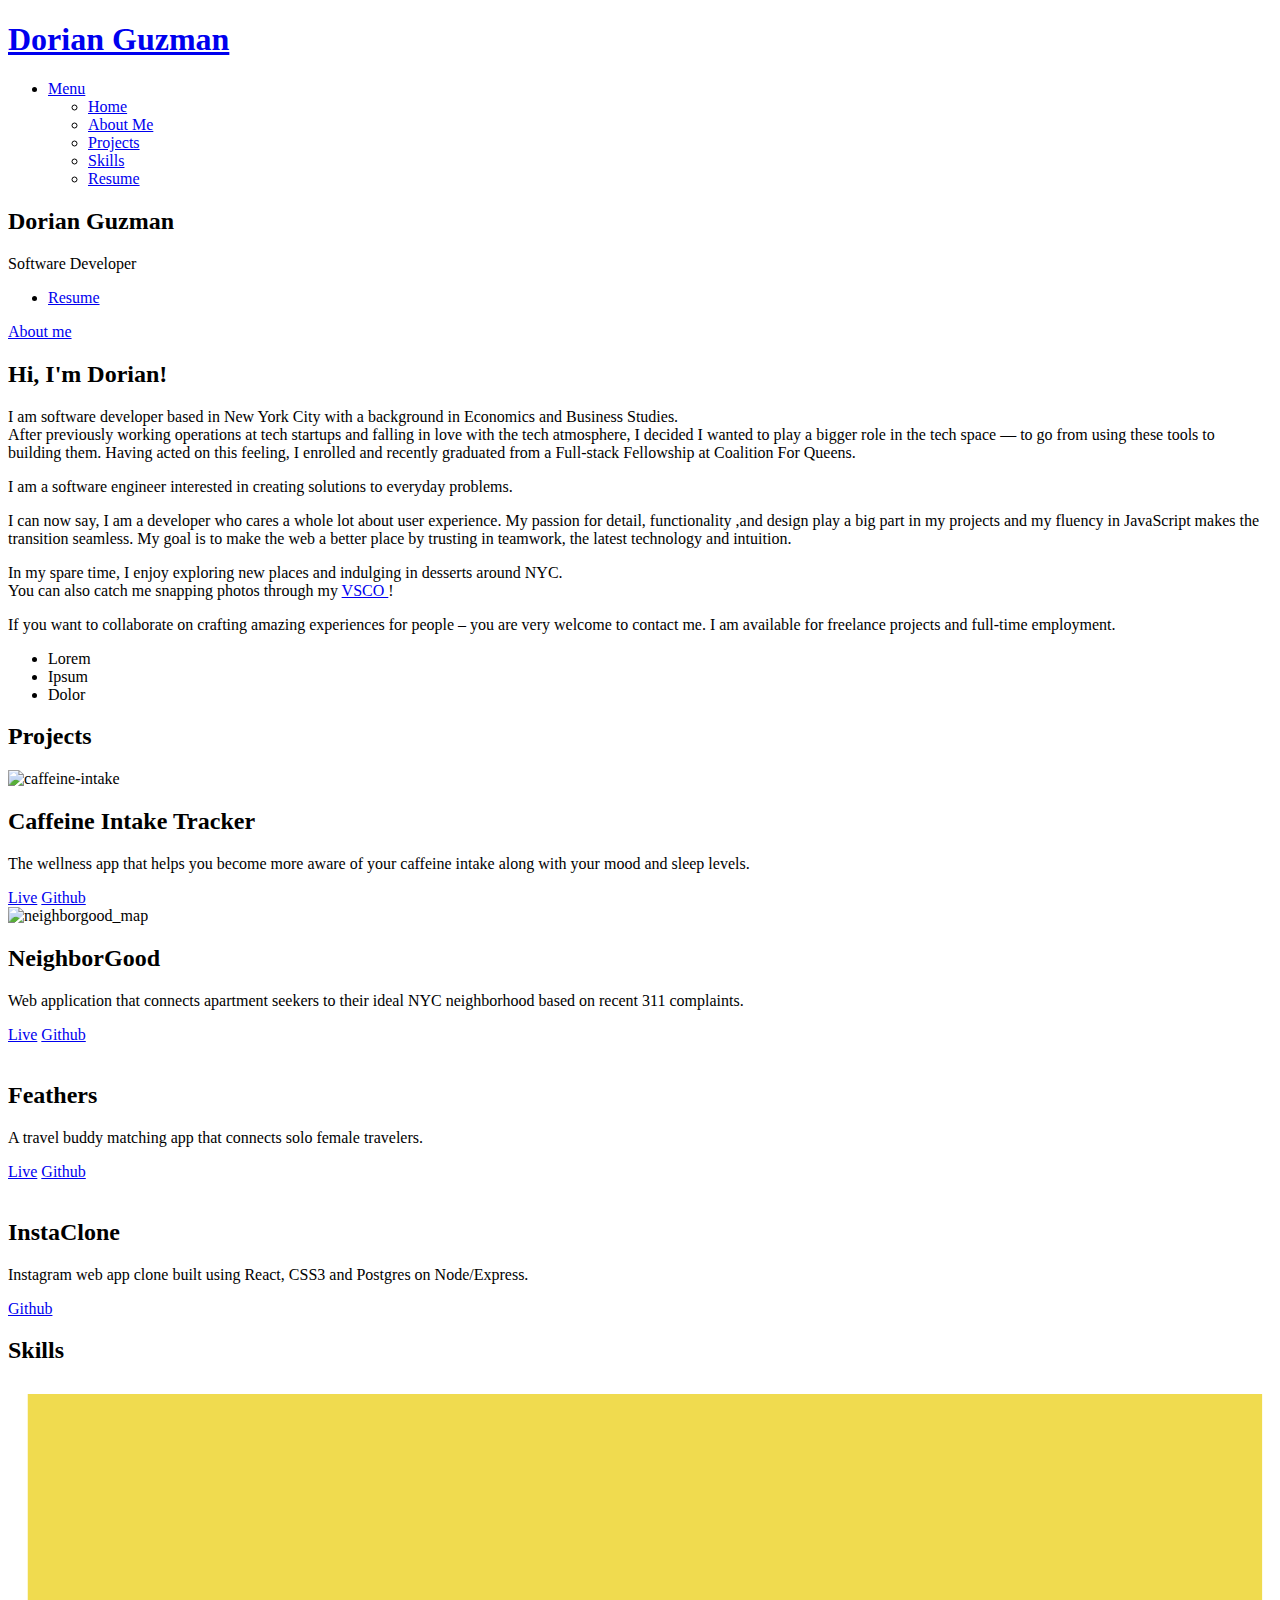
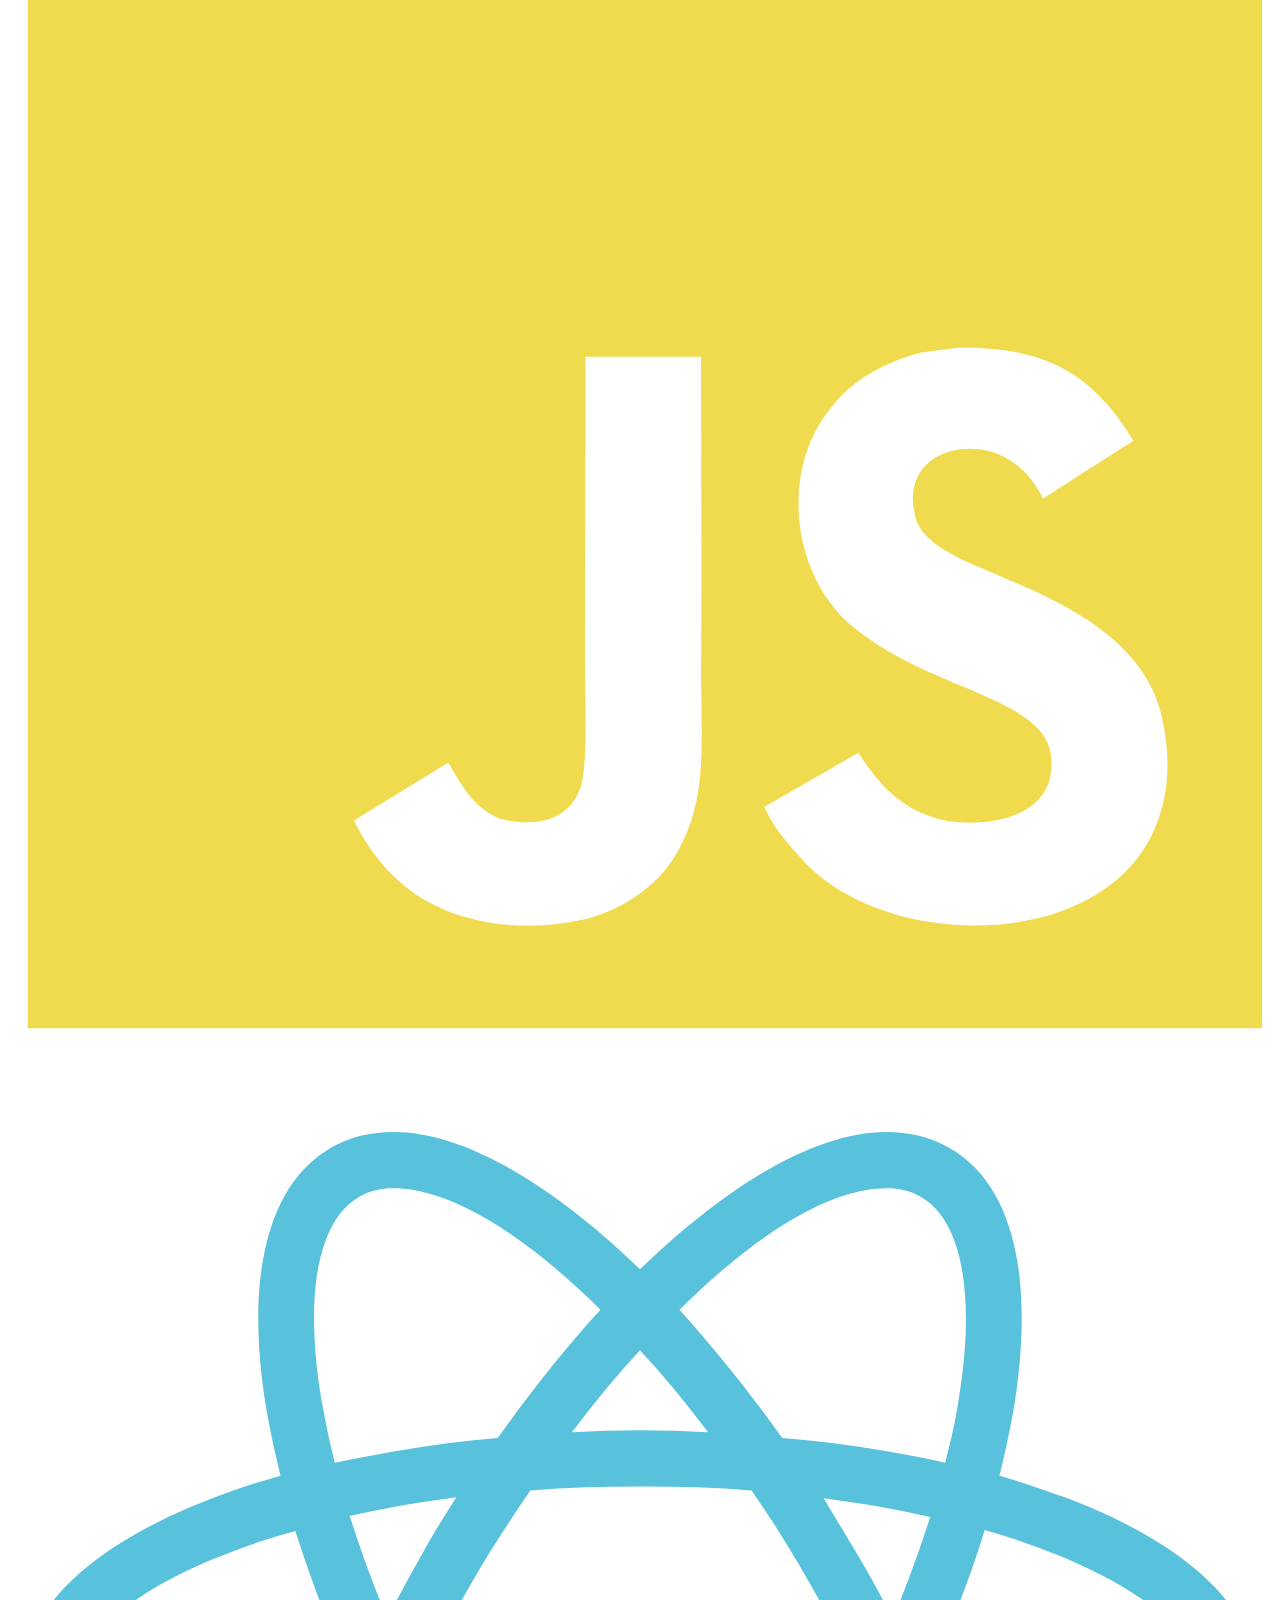
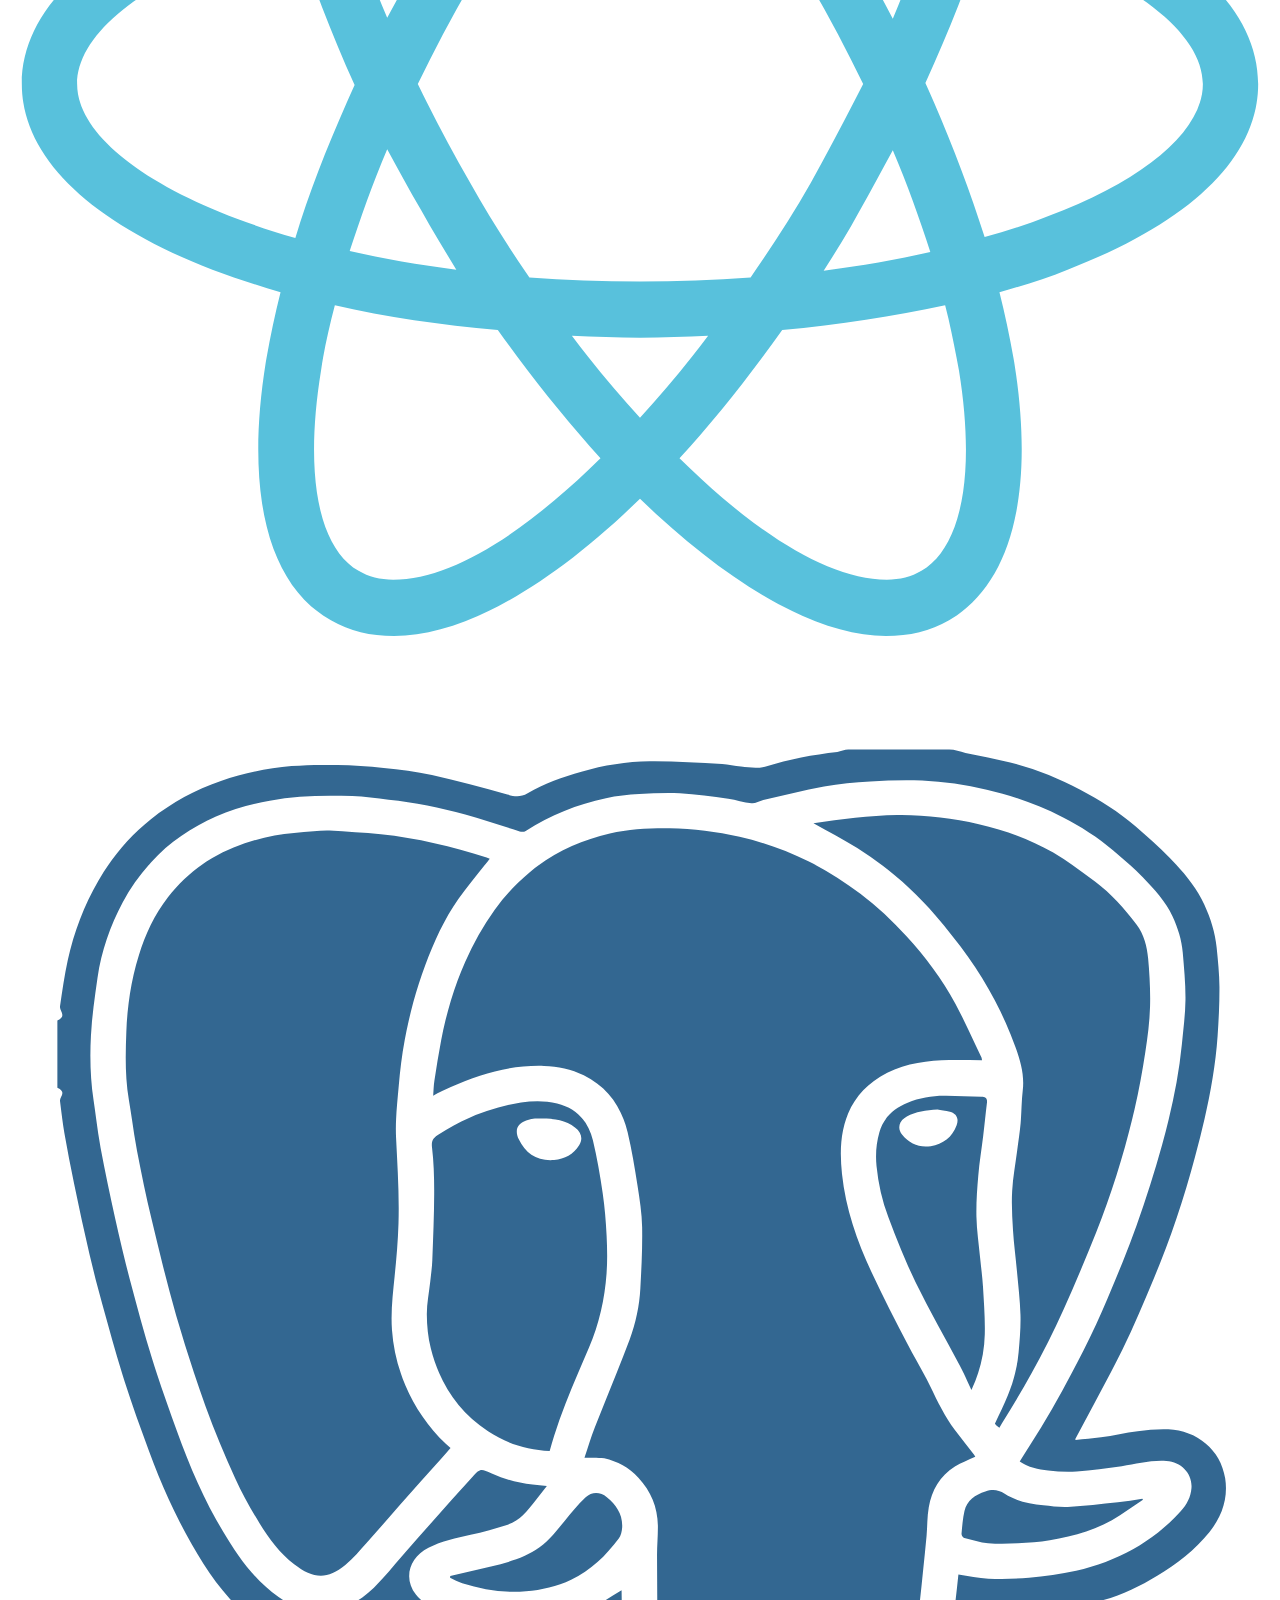
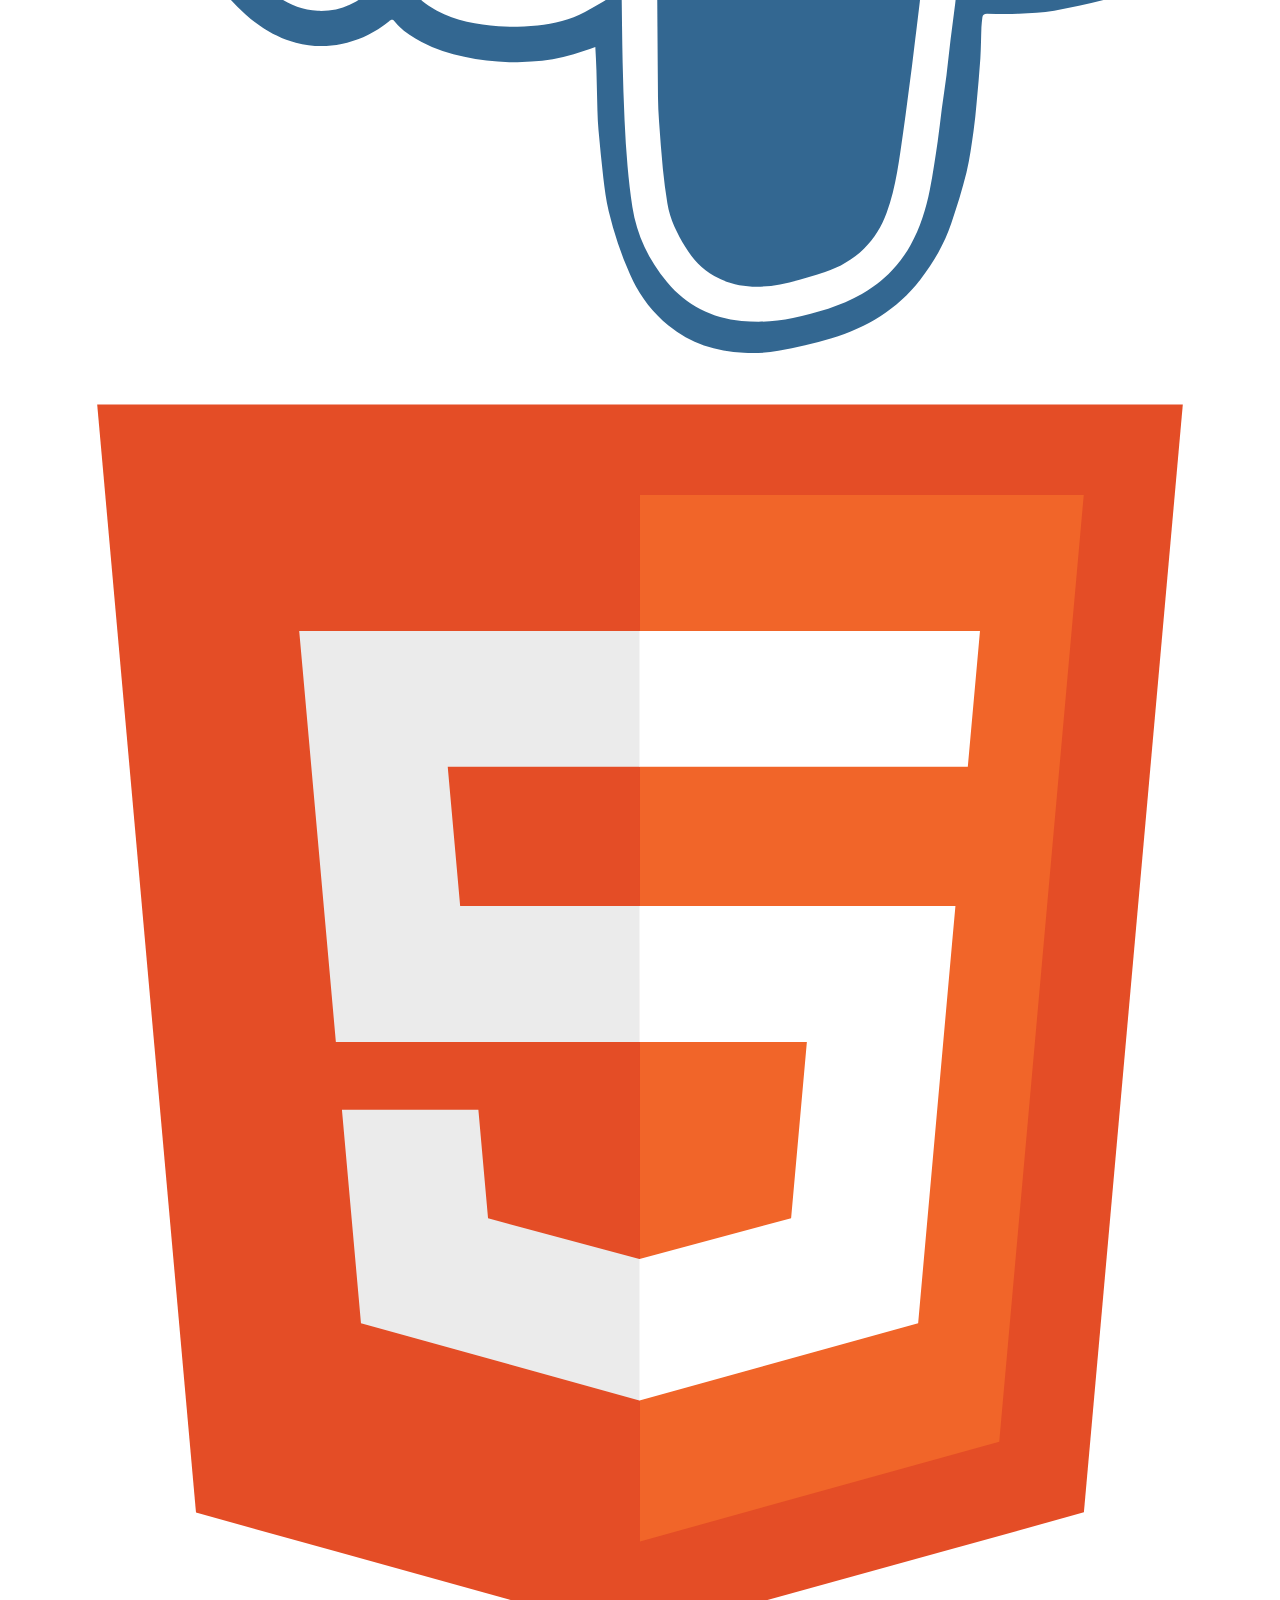
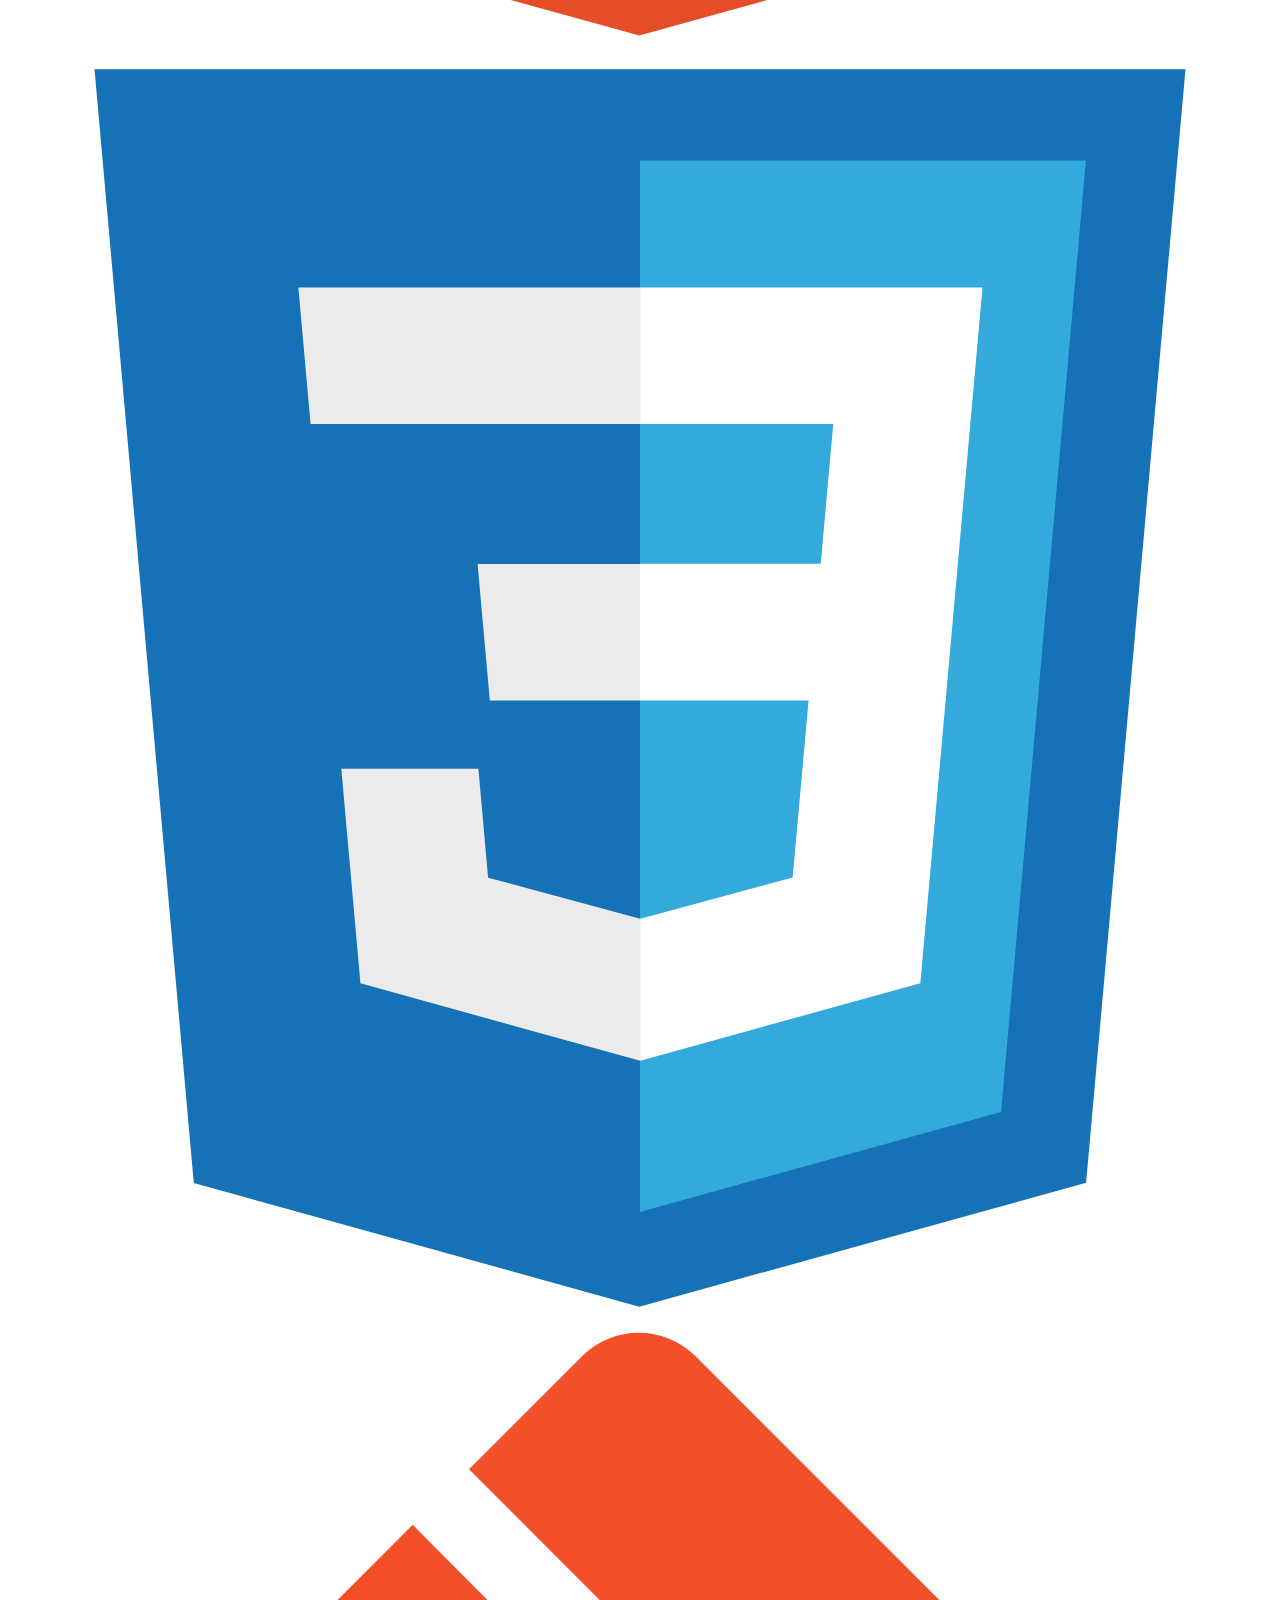
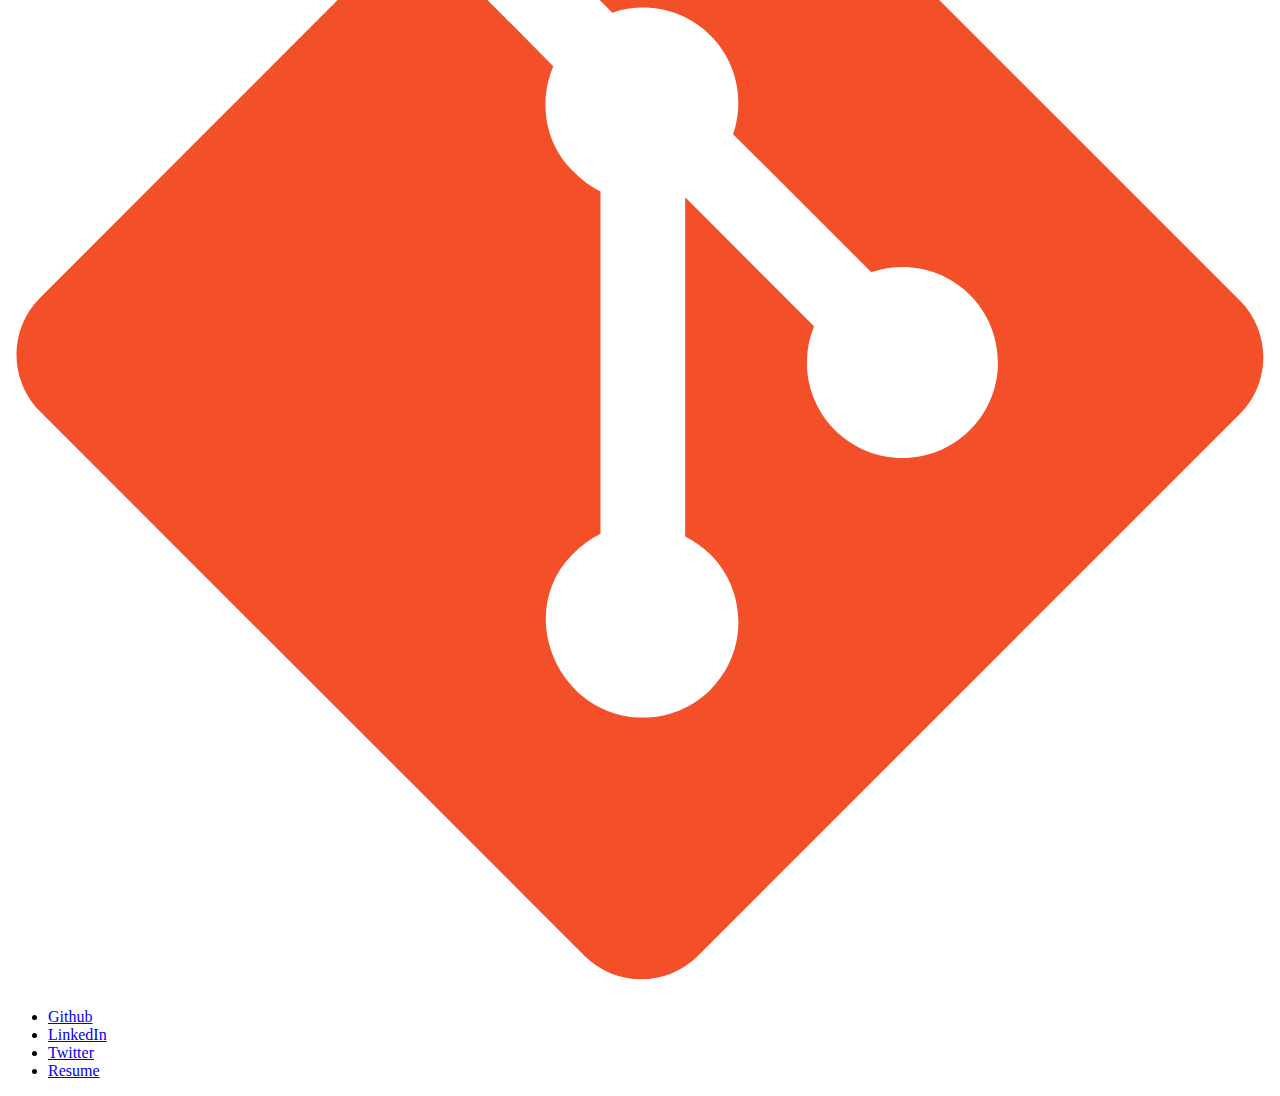
==== commit 149c1ccd: "fixing about me" ====
--- a/index.html
+++ b/index.html
@@ -29,9 +29,9 @@
 			</h1>
 
 			<div id="header-right">
-				<!-- <a href="https://github.com/doriguzman" target="_blank" class="icon fa-github fa-2x"></a>
+				<a href="https://github.com/doriguzman" target="_blank" class="icon fa-github fa-2x"></a>
 				<a href="https://www.linkedin.com/in/dorian-guzman/" target="_blank" class="icon fa-linkedin fa-2x"></a>
-				<a href="images/dorianguzmanresume.pdf" target="_blank" class="icon fa-file-text-o fa-2x"></a> -->
+				<a href="images/dorianguzmanresume.pdf" target="_blank" class="icon fa-file-text-o fa-2x"></a>
 
 				<nav id="nav">
 					<ul>
@@ -68,7 +68,7 @@
 		<section id="banner" id='top'>
 			<div class="inner">
 				<h2>Dorian Guzman</h2>
-				<p>Fullstack Web Developer</p>
+				<p>Software Developer</p>
 				<ul class="actions">
 					<li>
 						<a href="images/dorianguzmanresume.pdf" class="button special">Resume</a>
@@ -82,10 +82,25 @@
 		<section id="one" class="wrapper style1 special">
 			<div class="inner" id='aboutme'>
 				<header class="major">
-					<h2>Arcu aliquet vel lobortis ata nisl
-						<br /> eget augue amet aliquet nisl cep donec</h2>
-					<p>Aliquam ut ex ut augue consectetur interdum. Donec amet imperdiet eleifend
-						<br /> fringilla tincidunt. Nullam dui leo Aenean mi ligula, rhoncus ullamcorper.</p>
+					<h2>Hi, I'm Dorian!</h2>
+					<p>I am software developer based in New York City with a background in Economics and Business Studies. 
+					</br>
+
+						After previously working operations at tech startups and falling in love with the tech atmosphere, I decided I wanted to play a bigger role in the tech space — to go from using these tools to building them.
+						Having acted on this feeling, I enrolled and recently graduated from a Full-stack Fellowship at Coalition For Queens. 					 </p>
+					 I am a software engineer interested in creating solutions to everyday problems. 
+
+				
+						<p> I can now say, I am a developer who cares a whole lot about user experience. 
+							My passion for detail, functionality ,and design play a big part in my projects and my fluency in JavaScript makes the transition seamless.
+							My  goal  is to make the web a better place by trusting in teamwork, the latest technology and intuition.</p>
+							In my spare time, I enjoy exploring new places and indulging in desserts around NYC. 
+						</br>You can also catch me snapping photos through my <a id='VSCO' href='https://vsco.co/doriguzman/images/1' > VSCO </a>! 
+					</p>
+
+						<p> If you want to collaborate on crafting amazing experiences for people – you are very welcome to contact me.
+
+							I am available for freelance projects and full-time employment.</p>
 				</header>
 				<ul class="icons major">
 					<li>
@@ -113,14 +128,37 @@
 
 			<h2 class='projects-intro'>Projects</h2>
 
+
+
+			<!-- Caffeine-intake tracker -->
+			<section class="spotlight">
+				<div class="image">
+					<img id='f2' src='images/caffeine.png' alt='caffeine-intake' />
+				</div>
+
+
+				<div class="content">
+
+					<h2 class='projects-title'>Caffeine Intake Tracker</h2>
+					<p>The wellness app that helps you become more aware of your caffeine intake along with your mood and sleep levels. </p>
+					<div class='project-links'>
+						<a href='https://caffeine-intake-tracker.herokuapp.com/'>Live</a>
+						<a href='https://github.com/doriguzman/passion_project'>Github</a>
+					</div>
+				</div>
+			</section>
+
+
+
+					<!-- NEIGHBORGOOD -->
 			<section class="spotlight">
 				<div class="image">
 					<img id='f2' src='images/neighborgood_map.png' alt='neighborgood_map' />
-					<div class='overlay'>
+					<!-- <div class='overlay'>
 						<h1 > hi</h1>
-						<!-- <img id='f1' src='images/neighborgood_homepage.png' alt='neighborgood_homepage'/> -->
+						<img id='f1' src='images/neighborgood_homepage.png' alt='neighborgood_homepage'/>
 	
-					</div>
+					</div> -->
 				</div>
 
 
@@ -129,11 +167,18 @@
 					<h2 class='projects-title'>NeighborGood</h2>
 					<p>Web application that connects apartment seekers to their ideal NYC neighborhood based on recent 311 complaints. </p>
 					<div class='project-links'>
-						<a href='https://neighborgood.netlify.com/'>Demo</a>
+						<a href='https://neighborgood.netlify.com/'>Live</a>
 						<a href='https://github.com/doriguzman/Neighbor-Good '>Github</a>
 					</div>
 				</div>
 			</section>
+
+
+
+
+
+					<!-- FEATHERS -->
+	
 			<section class="spotlight">
 				<div class="image">
 					<img src="images/feathers_home.png" alt="" />
@@ -145,12 +190,14 @@
 
 					</p>
 					<div class='project-links'>
-						<a href='feathersapp.herokuapp.com/users/feed'>Demo</a>
+						<a href='feathersapp.herokuapp.com/users/feed'>Live</a>
 						<a href='https://github.com/doriguzman/capstone'>Github</a>
 					</div>
 				</div>
 			</section>
-			<section class="spotlight">
+
+			<!-- MEME-EDDIT -->
+			<!-- <section class="spotlight">
 				<div class="image">
 					<img src="images/meme-ddit_home.png" alt="" />
 				</div>
@@ -158,12 +205,14 @@
 					<h2 class='projects-title'>Meme-ddit</h2>
 					<p> A clone of the web app Reddit, but for usage of memes! </br>Built using React and Redux. </p>
 					<div class='project-links'>
-						<a href='https://meme-ddit.netlify.com/ '>Demo</a>
+						<a href='https://meme-ddit.netlify.com/ '>Live</a>
 						<a href='https://github.com/doriguzman/Meme-ddit  '>Github</a>
 					</div>
 				</div>
 			</section>
-		</section>
+		</section> -->
+
+			<!-- INSTACLONE -->
 		<section class="spotlight">
 			<div class="image">
 				<img src="images/instaclone_home.png" alt="" />
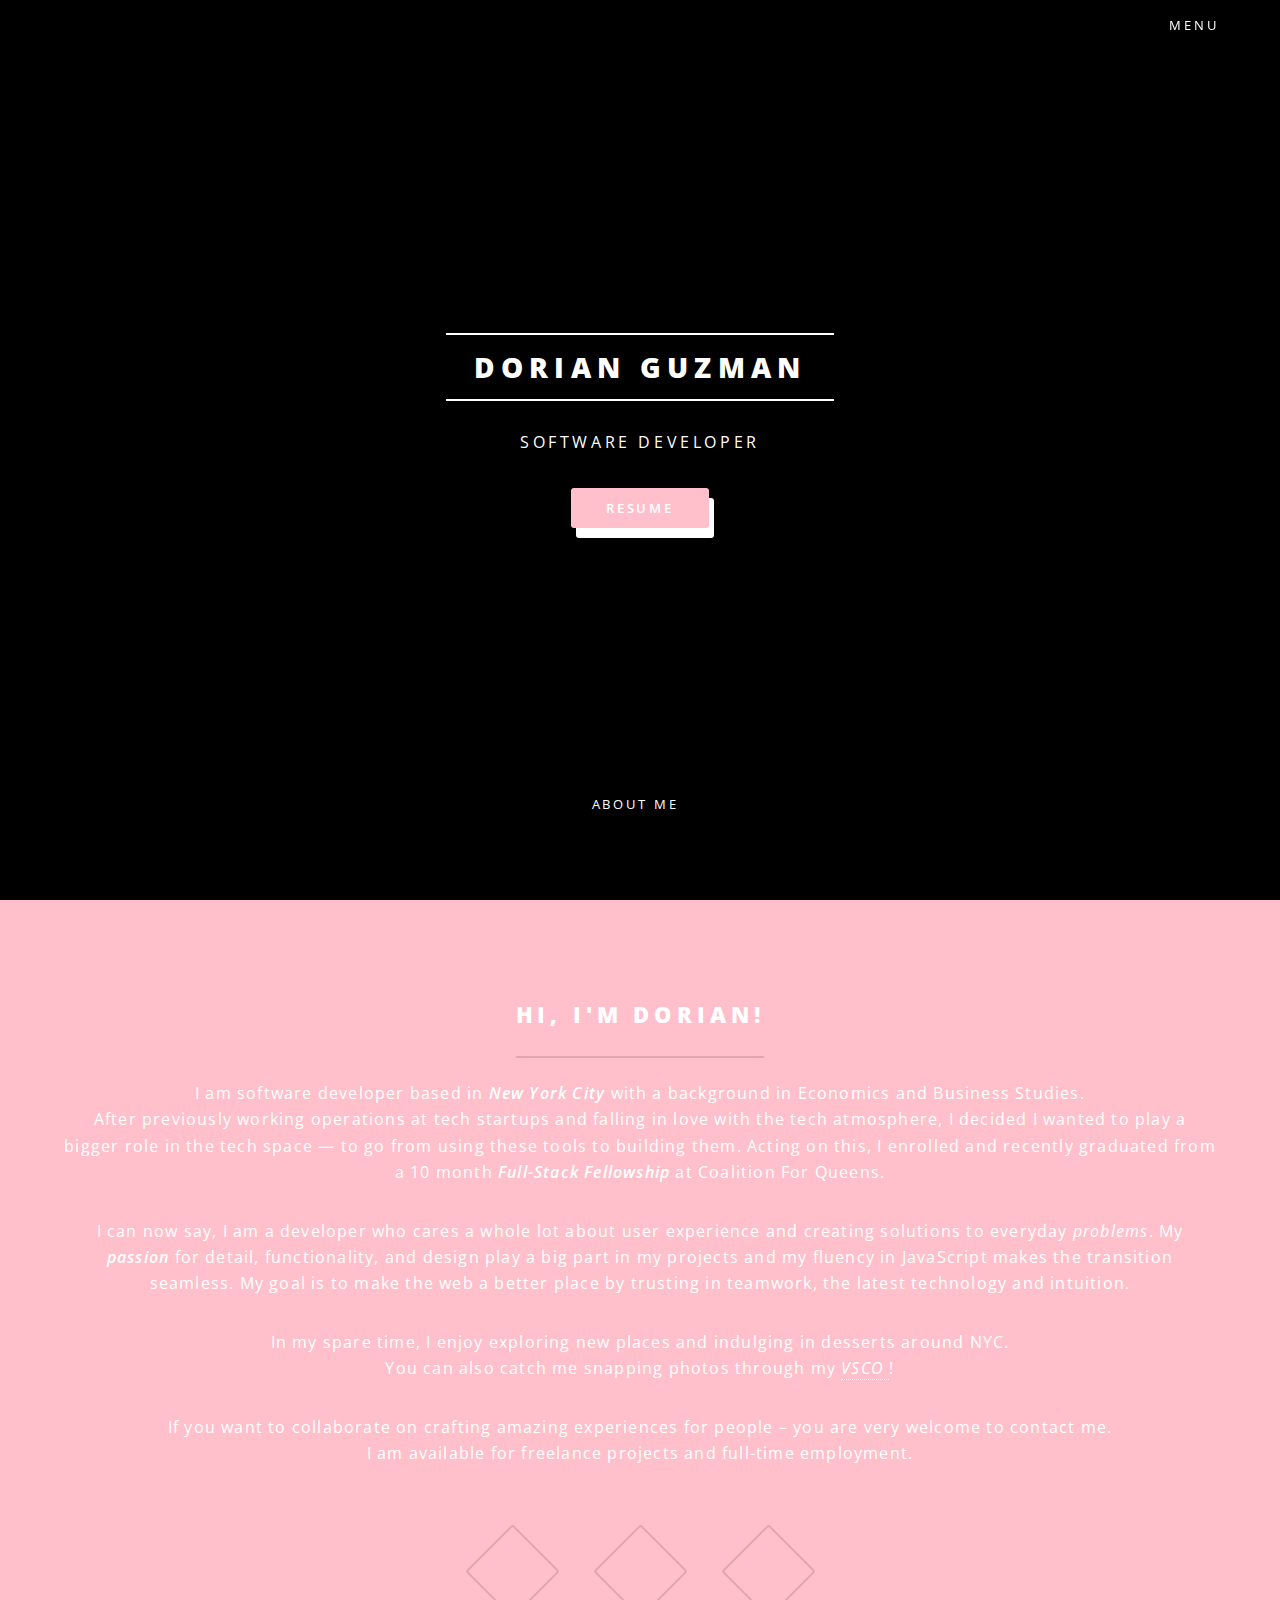
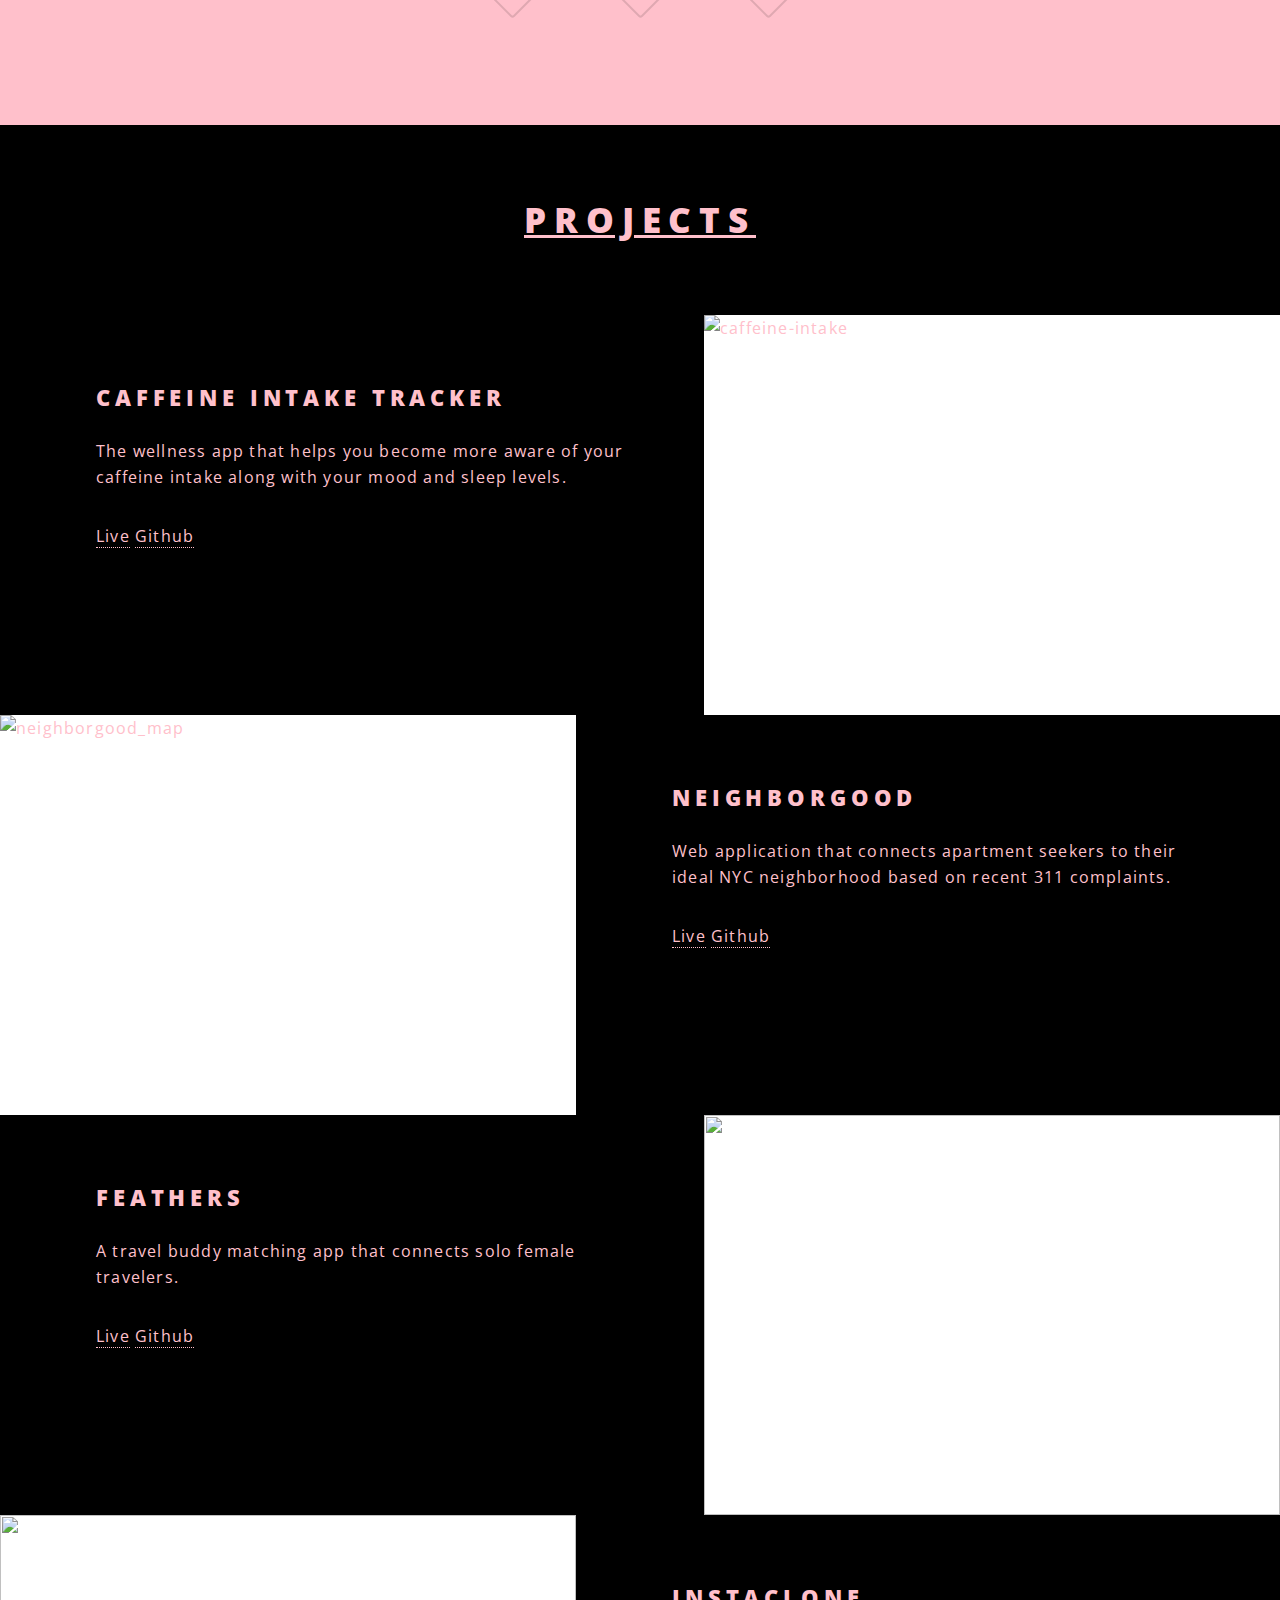
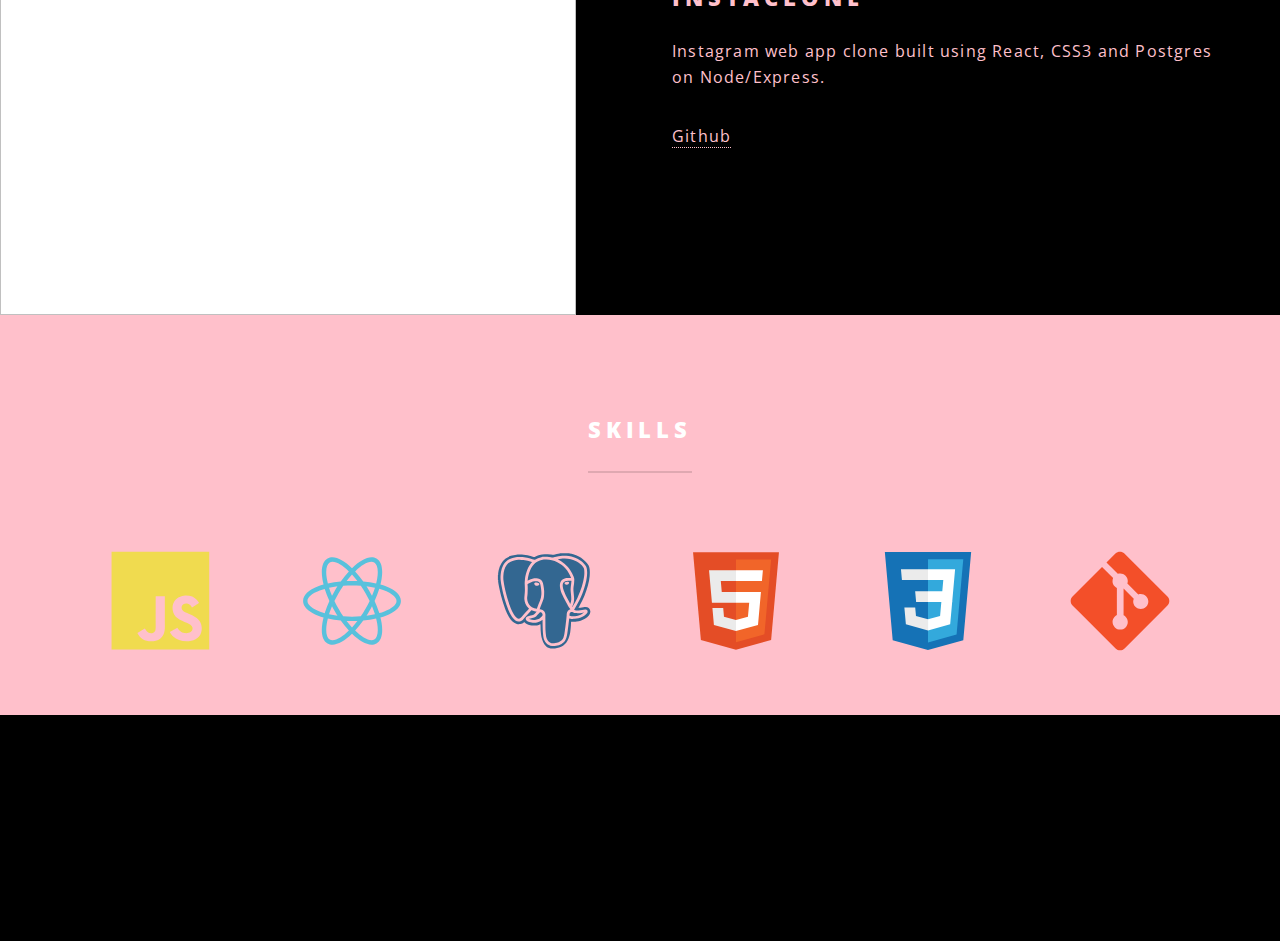
==== commit 7745060b: "deleting menu items" ====
--- a/index.html
+++ b/index.html
@@ -15,6 +15,19 @@
 	<link rel="shortcut icon" href="images/dorianguzmanfavicon.png">
 	<!--[if lte IE 8]><link rel="stylesheet" href="assets/css/ie8.css" /><![endif]-->
 	<!--[if lte IE 9]><link rel="stylesheet" href="assets/css/ie9.css" /><![endif]-->
+
+	<!-- Global site tag (gtag.js) - Google Analytics -->
+	<script async src="https://www.googletagmanager.com/gtag/js?id=UA-123253679-1"></script>
+	<script>
+		window.dataLayer = window.dataLayer || [];
+		function gtag() { dataLayer.push(arguments); }
+		gtag('js', new Date());
+
+		gtag('config', 'UA-123253679-1');
+	</script>
+
+
+
 </head>
 
 <body class="landing">
@@ -29,9 +42,9 @@
 			</h1>
 
 			<div id="header-right">
-				<a href="https://github.com/doriguzman" target="_blank" class="icon fa-github fa-2x"></a>
+				<!-- <a href="https://github.com/doriguzman" target="_blank" class="icon fa-github fa-2x"></a>
 				<a href="https://www.linkedin.com/in/dorian-guzman/" target="_blank" class="icon fa-linkedin fa-2x"></a>
-				<a href="images/dorianguzmanresume.pdf" target="_blank" class="icon fa-file-text-o fa-2x"></a>
+				<a href="images/dorianguzman_resume.pdf" target="_blank" class="icon fa-file-text-o fa-2x"></a> -->
 
 				<nav id="nav">
 					<ul>
@@ -53,9 +66,12 @@
 									<li>
 										<a href="#three">Skills</a>
 									</li>
-									<li>
-										<a href="images/dorianguzmanresume.pdf">Resume</a>
-									</li>
+									 <li>
+										<a href="#footer">Contact Me</a>
+									 </li>
+									 <li>
+										<a href="images/dorianguzman_resume.pdf">Resume</a>
+									 </li>
 								</ul>
 							</div>
 						</li>
@@ -71,7 +87,7 @@
 				<p>Software Developer</p>
 				<ul class="actions">
 					<li>
-						<a href="images/dorianguzmanresume.pdf" class="button special">Resume</a>
+						<a href="images/dorianguzman_resume.pdf" class="button special">Resume</a>
 					</li>
 				</ul>
 			</div>
@@ -83,24 +99,39 @@
 			<div class="inner" id='aboutme'>
 				<header class="major">
 					<h2>Hi, I'm Dorian!</h2>
-					<p>I am software developer based in New York City with a background in Economics and Business Studies. 
-					</br>
-
-						After previously working operations at tech startups and falling in love with the tech atmosphere, I decided I wanted to play a bigger role in the tech space — to go from using these tools to building them.
-						Having acted on this feeling, I enrolled and recently graduated from a Full-stack Fellowship at Coalition For Queens. 					 </p>
-					 I am a software engineer interested in creating solutions to everyday problems. 
-
-				
-						<p> I can now say, I am a developer who cares a whole lot about user experience. 
-							My passion for detail, functionality ,and design play a big part in my projects and my fluency in JavaScript makes the transition seamless.
-							My  goal  is to make the web a better place by trusting in teamwork, the latest technology and intuition.</p>
-							In my spare time, I enjoy exploring new places and indulging in desserts around NYC. 
-						</br>You can also catch me snapping photos through my <a id='VSCO' href='https://vsco.co/doriguzman/images/1' > VSCO </a>! 
-					</p>
-
-						<p> If you want to collaborate on crafting amazing experiences for people – you are very welcome to contact me.
-
-							I am available for freelance projects and full-time employment.</p>
+					<p>I am software developer based in
+						<b>
+							<i>New York City</i>
+						</b> with a background in Economics and Business Studies.
+						</br>
+						After previously working operations at tech startups and falling in love with the tech atmosphere, I decided I wanted to
+						play a bigger role in the tech space — to go from using these tools to building them. Acting on this, I enrolled and
+						recently graduated from a 10 month
+						<b>
+							<i>Full-Stack Fellowship</i>
+						</b> at Coalition For Queens.
+					</p>
+
+					<p> I can now say, I am a developer who cares a whole lot about user experience and creating solutions to everyday
+						<i>problems</i>. My
+						<b>
+							<i>passion</i>
+						</b> for detail, functionality, and design play a big part in my projects and my fluency in JavaScript makes the transition
+						seamless. My goal is to make the web a better place by trusting in teamwork, the latest technology and intuition.
+					</p>
+
+					<p>In my spare time, I enjoy exploring new places and indulging in desserts around NYC.
+						</br>
+						You can also catch me snapping photos through my
+						<a class='VSCO' href='https://vsco.co/doriguzman/images/1'>
+							<i>VSCO</i>
+						</a>!
+					</p>
+
+					<p> If you want to collaborate on crafting amazing experiences for people – you are very welcome to contact me.
+						</br>
+						I am available for freelance projects and full-time employment.
+					</p>
 				</header>
 				<ul class="icons major">
 					<li>
@@ -150,7 +181,7 @@
 
 
 
-					<!-- NEIGHBORGOOD -->
+			<!-- NEIGHBORGOOD -->
 			<section class="spotlight">
 				<div class="image">
 					<img id='f2' src='images/neighborgood_map.png' alt='neighborgood_map' />
@@ -177,8 +208,8 @@
 
 
 
-					<!-- FEATHERS -->
-	
+			<!-- FEATHERS -->
+
 			<section class="spotlight">
 				<div class="image">
 					<img src="images/feathers_home.png" alt="" />
@@ -213,18 +244,18 @@
 		</section> -->
 
 			<!-- INSTACLONE -->
-		<section class="spotlight">
-			<div class="image">
-				<img src="images/instaclone_home.png" alt="" />
-			</div>
-			<div class="content">
-				<h2 class='projects-title'>InstaClone</h2>
-				<p> Instagram web app clone built using React, CSS3 and Postgres on Node/Express. </p>
-				<div class='project-links'>
-					<a href='https://github.com/doriguzman/insta-clone '>Github</a>
-				</div>
-			</div>
-		</section>
+			<section class="spotlight">
+				<div class="image">
+					<img src="images/instaclone_home.png" alt="" />
+				</div>
+				<div class="content">
+					<h2 class='projects-title'>InstaClone</h2>
+					<p> Instagram web app clone built using React, CSS3 and Postgres on Node/Express. </p>
+					<div class='project-links'>
+						<a href='https://github.com/doriguzman/insta-clone '>Github</a>
+					</div>
+				</div>
+			</section>
 		</section>
 
 		<!-- Three -->
@@ -330,8 +361,8 @@
 					</a>
 				</li>
 				<li>
-					<a href="images/dorianguzmanresume.pdf" target="_blank" class="icon fa-file-text-o">
-					<span class="label">Resume</span>
+					<a href="images/dorianguzman_resume.pdf" target="_blank" class="icon fa-file-text-o">
+						<span class="label">Resume</span>
 					</a>
 				</li>
 			</ul>
--- a/assets/css/main.css
+++ b/assets/css/main.css
@@ -0,0 +1,4220 @@
+@import url(font-awesome.min.css);
+@import url("https://fonts.googleapis.com/css?family=Open+Sans:400,400italic,600,600italic,800,800italic");
+
+/*
+	Spectral by HTML5 UP
+	html5up.net | @ajlkn
+	Free for personal and commercial use under the CCA 3.0 license (html5up.net/license)
+*/
+
+/* Reset */
+
+html,
+body,
+div,
+span,
+applet,
+object,
+iframe,
+h1,
+h2,
+h3,
+h4,
+h5,
+h6,
+p,
+blockquote,
+pre,
+a,
+abbr,
+acronym,
+address,
+big,
+cite,
+code,
+del,
+dfn,
+em,
+img,
+ins,
+kbd,
+q,
+s,
+samp,
+small,
+strike,
+strong,
+sub,
+sup,
+tt,
+var,
+b,
+u,
+i,
+center,
+dl,
+dt,
+dd,
+ol,
+ul,
+li,
+fieldset,
+form,
+label,
+legend,
+table,
+caption,
+tbody,
+tfoot,
+thead,
+tr,
+th,
+td,
+article,
+aside,
+canvas,
+details,
+embed,
+figure,
+figcaption,
+footer,
+header,
+hgroup,
+menu,
+nav,
+output,
+ruby,
+section,
+summary,
+time,
+mark,
+audio,
+video {
+  margin: 0;
+  padding: 0;
+  border: 0;
+  font-size: 100%;
+  font: inherit;
+  vertical-align: baseline;
+}
+
+article,
+aside,
+details,
+figcaption,
+figure,
+footer,
+header,
+hgroup,
+menu,
+nav,
+section {
+  display: block;
+}
+
+body {
+  line-height: 1;
+}
+
+ol,
+ul {
+  list-style: none;
+}
+
+blockquote,
+q {
+  quotes: none;
+}
+
+blockquote:before,
+blockquote:after,
+q:before,
+q:after {
+  content: "";
+  content: none;
+}
+
+table {
+  border-collapse: collapse;
+  border-spacing: 0;
+}
+
+body {
+  -webkit-text-size-adjust: none;
+}
+
+/* Box Model */
+
+*,
+*:before,
+*:after {
+  -moz-box-sizing: border-box;
+  -webkit-box-sizing: border-box;
+  box-sizing: border-box;
+}
+
+/* Grid */
+
+.row {
+  border-bottom: solid 1px transparent;
+  -moz-box-sizing: border-box;
+  -webkit-box-sizing: border-box;
+  box-sizing: border-box;
+}
+
+.row > * {
+  float: left;
+  -moz-box-sizing: border-box;
+  -webkit-box-sizing: border-box;
+  box-sizing: border-box;
+}
+
+.row:after,
+.row:before {
+  content: "";
+  display: block;
+  clear: both;
+  height: 0;
+}
+
+.row.uniform > * > :first-child {
+  margin-top: 0;
+}
+
+.row.uniform > * > :last-child {
+  margin-bottom: 0;
+}
+
+.row.\30 \25 > * {
+  padding: 0 0 0 0em;
+}
+
+.row.\30 \25 {
+  margin: 0 0 -1px 0em;
+}
+
+.row.uniform.\30 \25 > * {
+  padding: 0em 0 0 0em;
+}
+
+.row.uniform.\30 \25 {
+  margin: 0em 0 -1px 0em;
+}
+
+.row > * {
+  padding: 0 0 0 1.5em;
+}
+
+.row {
+  margin: 0 0 -1px -1.5em;
+}
+
+.row.uniform > * {
+  padding: 1.5em 0 0 1.5em;
+}
+
+.row.uniform {
+  margin: -1.5em 0 -1px -1.5em;
+}
+
+.row.\32 00\25 > * {
+  padding: 0 0 0 3em;
+}
+
+.row.\32 00\25 {
+  margin: 0 0 -1px -3em;
+}
+
+.row.uniform.\32 00\25 > * {
+  padding: 3em 0 0 3em;
+}
+
+.row.uniform.\32 00\25 {
+  margin: -3em 0 -1px -3em;
+}
+
+.row.\31 50\25 > * {
+  padding: 0 0 0 2.25em;
+}
+
+.row.\31 50\25 {
+  margin: 0 0 -1px -2.25em;
+}
+
+.row.uniform.\31 50\25 > * {
+  padding: 2.25em 0 0 2.25em;
+}
+
+.row.uniform.\31 50\25 {
+  margin: -2.25em 0 -1px -2.25em;
+}
+
+.row.\35 0\25 > * {
+  padding: 0 0 0 0.75em;
+}
+
+.row.\35 0\25 {
+  margin: 0 0 -1px -0.75em;
+}
+
+.row.uniform.\35 0\25 > * {
+  padding: 0.75em 0 0 0.75em;
+}
+
+.row.uniform.\35 0\25 {
+  margin: -0.75em 0 -1px -0.75em;
+}
+
+.row.\32 5\25 > * {
+  padding: 0 0 0 0.375em;
+}
+
+.row.\32 5\25 {
+  margin: 0 0 -1px -0.375em;
+}
+
+.row.uniform.\32 5\25 > * {
+  padding: 0.375em 0 0 0.375em;
+}
+
+.row.uniform.\32 5\25 {
+  margin: -0.375em 0 -1px -0.375em;
+}
+
+.\31 2u,
+.\31 2u\24 {
+  width: 100%;
+  clear: none;
+  margin-left: 0;
+}
+
+.\31 1u,
+.\31 1u\24 {
+  width: 91.6666666667%;
+  clear: none;
+  margin-left: 0;
+}
+
+.\31 0u,
+.\31 0u\24 {
+  width: 83.3333333333%;
+  clear: none;
+  margin-left: 0;
+}
+
+.\39 u,
+.\39 u\24 {
+  width: 75%;
+  clear: none;
+  margin-left: 0;
+}
+
+.\38 u,
+.\38 u\24 {
+  width: 66.6666666667%;
+  clear: none;
+  margin-left: 0;
+}
+
+.\37 u,
+.\37 u\24 {
+  width: 58.3333333333%;
+  clear: none;
+  margin-left: 0;
+}
+
+.\36 u,
+.\36 u\24 {
+  width: 50%;
+  clear: none;
+  margin-left: 0;
+}
+
+.\35 u,
+.\35 u\24 {
+  width: 41.6666666667%;
+  clear: none;
+  margin-left: 0;
+}
+
+.\34 u,
+.\34 u\24 {
+  width: 33.3333333333%;
+  clear: none;
+  margin-left: 0;
+}
+
+.\33 u,
+.\33 u\24 {
+  width: 25%;
+  clear: none;
+  margin-left: 0;
+}
+
+.\32 u,
+.\32 u\24 {
+  width: 16.6666666667%;
+  clear: none;
+  margin-left: 0;
+}
+
+.\31 u,
+.\31 u\24 {
+  width: 8.3333333333%;
+  clear: none;
+  margin-left: 0;
+}
+
+.\31 2u\24 + *,
+.\31 1u\24 + *,
+.\31 0u\24 + *,
+.\39 u\24 + *,
+.\38 u\24 + *,
+.\37 u\24 + *,
+.\36 u\24 + *,
+.\35 u\24 + *,
+.\34 u\24 + *,
+.\33 u\24 + *,
+.\32 u\24 + *,
+.\31 u\24 + * {
+  clear: left;
+}
+
+.\-11u {
+  margin-left: 91.66667%;
+}
+
+.\-10u {
+  margin-left: 83.33333%;
+}
+
+.\-9u {
+  margin-left: 75%;
+}
+
+.\-8u {
+  margin-left: 66.66667%;
+}
+
+.\-7u {
+  margin-left: 58.33333%;
+}
+
+.\-6u {
+  margin-left: 50%;
+}
+
+.\-5u {
+  margin-left: 41.66667%;
+}
+
+.\-4u {
+  margin-left: 33.33333%;
+}
+
+.\-3u {
+  margin-left: 25%;
+}
+
+.\-2u {
+  margin-left: 16.66667%;
+}
+
+.\-1u {
+  margin-left: 8.33333%;
+}
+
+@media screen and (max-width: 1680px) {
+  .row > * {
+    padding: 0 0 0 1.5em;
+  }
+
+  .row {
+    margin: 0 0 -1px -1.5em;
+  }
+
+  .row.uniform > * {
+    padding: 1.5em 0 0 1.5em;
+  }
+
+  .row.uniform {
+    margin: -1.5em 0 -1px -1.5em;
+  }
+
+  .row.\32 00\25 > * {
+    padding: 0 0 0 3em;
+  }
+
+  .row.\32 00\25 {
+    margin: 0 0 -1px -3em;
+  }
+
+  .row.uniform.\32 00\25 > * {
+    padding: 3em 0 0 3em;
+  }
+
+  .row.uniform.\32 00\25 {
+    margin: -3em 0 -1px -3em;
+  }
+
+  .row.\31 50\25 > * {
+    padding: 0 0 0 2.25em;
+  }
+
+  .row.\31 50\25 {
+    margin: 0 0 -1px -2.25em;
+  }
+
+  .row.uniform.\31 50\25 > * {
+    padding: 2.25em 0 0 2.25em;
+  }
+
+  .row.uniform.\31 50\25 {
+    margin: -2.25em 0 -1px -2.25em;
+  }
+
+  .row.\35 0\25 > * {
+    padding: 0 0 0 0.75em;
+  }
+
+  .row.\35 0\25 {
+    margin: 0 0 -1px -0.75em;
+  }
+
+  .row.uniform.\35 0\25 > * {
+    padding: 0.75em 0 0 0.75em;
+  }
+
+  .row.uniform.\35 0\25 {
+    margin: -0.75em 0 -1px -0.75em;
+  }
+
+  .row.\32 5\25 > * {
+    padding: 0 0 0 0.375em;
+  }
+
+  .row.\32 5\25 {
+    margin: 0 0 -1px -0.375em;
+  }
+
+  .row.uniform.\32 5\25 > * {
+    padding: 0.375em 0 0 0.375em;
+  }
+
+  .row.uniform.\32 5\25 {
+    margin: -0.375em 0 -1px -0.375em;
+  }
+
+  .\31 2u\28xlarge\29,
+  .\31 2u\24\28xlarge\29 {
+    width: 100%;
+    clear: none;
+    margin-left: 0;
+  }
+
+  .\31 1u\28xlarge\29,
+  .\31 1u\24\28xlarge\29 {
+    width: 91.6666666667%;
+    clear: none;
+    margin-left: 0;
+  }
+
+  .\31 0u\28xlarge\29,
+  .\31 0u\24\28xlarge\29 {
+    width: 83.3333333333%;
+    clear: none;
+    margin-left: 0;
+  }
+
+  .\39 u\28xlarge\29,
+  .\39 u\24\28xlarge\29 {
+    width: 75%;
+    clear: none;
+    margin-left: 0;
+  }
+
+  .\38 u\28xlarge\29,
+  .\38 u\24\28xlarge\29 {
+    width: 66.6666666667%;
+    clear: none;
+    margin-left: 0;
+  }
+
+  .\37 u\28xlarge\29,
+  .\37 u\24\28xlarge\29 {
+    width: 58.3333333333%;
+    clear: none;
+    margin-left: 0;
+  }
+
+  .\36 u\28xlarge\29,
+  .\36 u\24\28xlarge\29 {
+    width: 50%;
+    clear: none;
+    margin-left: 0;
+  }
+
+  .\35 u\28xlarge\29,
+  .\35 u\24\28xlarge\29 {
+    width: 41.6666666667%;
+    clear: none;
+    margin-left: 0;
+  }
+
+  .\34 u\28xlarge\29,
+  .\34 u\24\28xlarge\29 {
+    width: 33.3333333333%;
+    clear: none;
+    margin-left: 0;
+  }
+
+  .\33 u\28xlarge\29,
+  .\33 u\24\28xlarge\29 {
+    width: 25%;
+    clear: none;
+    margin-left: 0;
+  }
+
+  .\32 u\28xlarge\29,
+  .\32 u\24\28xlarge\29 {
+    width: 16.6666666667%;
+    clear: none;
+    margin-left: 0;
+  }
+
+  .\31 u\28xlarge\29,
+  .\31 u\24\28xlarge\29 {
+    width: 8.3333333333%;
+    clear: none;
+    margin-left: 0;
+  }
+
+  .\31 2u\24\28xlarge\29 + *,
+  .\31 1u\24\28xlarge\29 + *,
+  .\31 0u\24\28xlarge\29 + *,
+  .\39 u\24\28xlarge\29 + *,
+  .\38 u\24\28xlarge\29 + *,
+  .\37 u\24\28xlarge\29 + *,
+  .\36 u\24\28xlarge\29 + *,
+  .\35 u\24\28xlarge\29 + *,
+  .\34 u\24\28xlarge\29 + *,
+  .\33 u\24\28xlarge\29 + *,
+  .\32 u\24\28xlarge\29 + *,
+  .\31 u\24\28xlarge\29 + * {
+    clear: left;
+  }
+
+  .\-11u\28xlarge\29 {
+    margin-left: 91.66667%;
+  }
+
+  .\-10u\28xlarge\29 {
+    margin-left: 83.33333%;
+  }
+
+  .\-9u\28xlarge\29 {
+    margin-left: 75%;
+  }
+
+  .\-8u\28xlarge\29 {
+    margin-left: 66.66667%;
+  }
+
+  .\-7u\28xlarge\29 {
+    margin-left: 58.33333%;
+  }
+
+  .\-6u\28xlarge\29 {
+    margin-left: 50%;
+  }
+
+  .\-5u\28xlarge\29 {
+    margin-left: 41.66667%;
+  }
+
+  .\-4u\28xlarge\29 {
+    margin-left: 33.33333%;
+  }
+
+  .\-3u\28xlarge\29 {
+    margin-left: 25%;
+  }
+
+  .\-2u\28xlarge\29 {
+    margin-left: 16.66667%;
+  }
+
+  .\-1u\28xlarge\29 {
+    margin-left: 8.33333%;
+  }
+}
+
+@media screen and (max-width: 1280px) {
+  .row > * {
+    padding: 0 0 0 1.5em;
+  }
+
+  .row {
+    margin: 0 0 -1px -1.5em;
+  }
+
+  .row.uniform > * {
+    padding: 1.5em 0 0 1.5em;
+  }
+
+  .row.uniform {
+    margin: -1.5em 0 -1px -1.5em;
+  }
+
+  .row.\32 00\25 > * {
+    padding: 0 0 0 3em;
+  }
+
+  .row.\32 00\25 {
+    margin: 0 0 -1px -3em;
+  }
+
+  .row.uniform.\32 00\25 > * {
+    padding: 3em 0 0 3em;
+  }
+
+  .row.uniform.\32 00\25 {
+    margin: -3em 0 -1px -3em;
+  }
+
+  .row.\31 50\25 > * {
+    padding: 0 0 0 2.25em;
+  }
+
+  .row.\31 50\25 {
+    margin: 0 0 -1px -2.25em;
+  }
+
+  .row.uniform.\31 50\25 > * {
+    padding: 2.25em 0 0 2.25em;
+  }
+
+  .row.uniform.\31 50\25 {
+    margin: -2.25em 0 -1px -2.25em;
+  }
+
+  .row.\35 0\25 > * {
+    padding: 0 0 0 0.75em;
+  }
+
+  .row.\35 0\25 {
+    margin: 0 0 -1px -0.75em;
+  }
+
+  .row.uniform.\35 0\25 > * {
+    padding: 0.75em 0 0 0.75em;
+  }
+
+  .row.uniform.\35 0\25 {
+    margin: -0.75em 0 -1px -0.75em;
+  }
+
+  .row.\32 5\25 > * {
+    padding: 0 0 0 0.375em;
+  }
+
+  .row.\32 5\25 {
+    margin: 0 0 -1px -0.375em;
+  }
+
+  .row.uniform.\32 5\25 > * {
+    padding: 0.375em 0 0 0.375em;
+  }
+
+  .row.uniform.\32 5\25 {
+    margin: -0.375em 0 -1px -0.375em;
+  }
+
+  .\31 2u\28large\29,
+  .\31 2u\24\28large\29 {
+    width: 100%;
+    clear: none;
+    margin-left: 0;
+  }
+
+  .\31 1u\28large\29,
+  .\31 1u\24\28large\29 {
+    width: 91.6666666667%;
+    clear: none;
+    margin-left: 0;
+  }
+
+  .\31 0u\28large\29,
+  .\31 0u\24\28large\29 {
+    width: 83.3333333333%;
+    clear: none;
+    margin-left: 0;
+  }
+
+  .\39 u\28large\29,
+  .\39 u\24\28large\29 {
+    width: 75%;
+    clear: none;
+    margin-left: 0;
+  }
+
+  .\38 u\28large\29,
+  .\38 u\24\28large\29 {
+    width: 66.6666666667%;
+    clear: none;
+    margin-left: 0;
+  }
+
+  .\37 u\28large\29,
+  .\37 u\24\28large\29 {
+    width: 58.3333333333%;
+    clear: none;
+    margin-left: 0;
+  }
+
+  .\36 u\28large\29,
+  .\36 u\24\28large\29 {
+    width: 50%;
+    clear: none;
+    margin-left: 0;
+  }
+
+  .\35 u\28large\29,
+  .\35 u\24\28large\29 {
+    width: 41.6666666667%;
+    clear: none;
+    margin-left: 0;
+  }
+
+  .\34 u\28large\29,
+  .\34 u\24\28large\29 {
+    width: 33.3333333333%;
+    clear: none;
+    margin-left: 0;
+  }
+
+  .\33 u\28large\29,
+  .\33 u\24\28large\29 {
+    width: 25%;
+    clear: none;
+    margin-left: 0;
+  }
+
+  .\32 u\28large\29,
+  .\32 u\24\28large\29 {
+    width: 16.6666666667%;
+    clear: none;
+    margin-left: 0;
+  }
+
+  .\31 u\28large\29,
+  .\31 u\24\28large\29 {
+    width: 8.3333333333%;
+    clear: none;
+    margin-left: 0;
+  }
+
+  .\31 2u\24\28large\29 + *,
+  .\31 1u\24\28large\29 + *,
+  .\31 0u\24\28large\29 + *,
+  .\39 u\24\28large\29 + *,
+  .\38 u\24\28large\29 + *,
+  .\37 u\24\28large\29 + *,
+  .\36 u\24\28large\29 + *,
+  .\35 u\24\28large\29 + *,
+  .\34 u\24\28large\29 + *,
+  .\33 u\24\28large\29 + *,
+  .\32 u\24\28large\29 + *,
+  .\31 u\24\28large\29 + * {
+    clear: left;
+  }
+
+  .\-11u\28large\29 {
+    margin-left: 91.66667%;
+  }
+
+  .\-10u\28large\29 {
+    margin-left: 83.33333%;
+  }
+
+  .\-9u\28large\29 {
+    margin-left: 75%;
+  }
+
+  .\-8u\28large\29 {
+    margin-left: 66.66667%;
+  }
+
+  .\-7u\28large\29 {
+    margin-left: 58.33333%;
+  }
+
+  .\-6u\28large\29 {
+    margin-left: 50%;
+  }
+
+  .\-5u\28large\29 {
+    margin-left: 41.66667%;
+  }
+
+  .\-4u\28large\29 {
+    margin-left: 33.33333%;
+  }
+
+  .\-3u\28large\29 {
+    margin-left: 25%;
+  }
+
+  .\-2u\28large\29 {
+    margin-left: 16.66667%;
+  }
+
+  .\-1u\28large\29 {
+    margin-left: 8.33333%;
+  }
+}
+
+@media screen and (max-width: 980px) {
+  .row > * {
+    padding: 0 0 0 1.5em;
+  }
+
+  .row {
+    margin: 0 0 -1px -1.5em;
+  }
+
+  .row.uniform > * {
+    padding: 1.5em 0 0 1.5em;
+  }
+
+  .row.uniform {
+    margin: -1.5em 0 -1px -1.5em;
+  }
+
+  .row.\32 00\25 > * {
+    padding: 0 0 0 3em;
+  }
+
+  .row.\32 00\25 {
+    margin: 0 0 -1px -3em;
+  }
+
+  .row.uniform.\32 00\25 > * {
+    padding: 3em 0 0 3em;
+  }
+
+  .row.uniform.\32 00\25 {
+    margin: -3em 0 -1px -3em;
+  }
+
+  .row.\31 50\25 > * {
+    padding: 0 0 0 2.25em;
+  }
+
+  .row.\31 50\25 {
+    margin: 0 0 -1px -2.25em;
+  }
+
+  .row.uniform.\31 50\25 > * {
+    padding: 2.25em 0 0 2.25em;
+  }
+
+  .row.uniform.\31 50\25 {
+    margin: -2.25em 0 -1px -2.25em;
+  }
+
+  .row.\35 0\25 > * {
+    padding: 0 0 0 0.75em;
+  }
+
+  .row.\35 0\25 {
+    margin: 0 0 -1px -0.75em;
+  }
+
+  .row.uniform.\35 0\25 > * {
+    padding: 0.75em 0 0 0.75em;
+  }
+
+  .row.uniform.\35 0\25 {
+    margin: -0.75em 0 -1px -0.75em;
+  }
+
+  .row.\32 5\25 > * {
+    padding: 0 0 0 0.375em;
+  }
+
+  .row.\32 5\25 {
+    margin: 0 0 -1px -0.375em;
+  }
+
+  .row.uniform.\32 5\25 > * {
+    padding: 0.375em 0 0 0.375em;
+  }
+
+  .row.uniform.\32 5\25 {
+    margin: -0.375em 0 -1px -0.375em;
+  }
+
+  .\31 2u\28medium\29,
+  .\31 2u\24\28medium\29 {
+    width: 100%;
+    clear: none;
+    margin-left: 0;
+  }
+
+  .\31 1u\28medium\29,
+  .\31 1u\24\28medium\29 {
+    width: 91.6666666667%;
+    clear: none;
+    margin-left: 0;
+  }
+
+  .\31 0u\28medium\29,
+  .\31 0u\24\28medium\29 {
+    width: 83.3333333333%;
+    clear: none;
+    margin-left: 0;
+  }
+
+  .\39 u\28medium\29,
+  .\39 u\24\28medium\29 {
+    width: 75%;
+    clear: none;
+    margin-left: 0;
+  }
+
+  .\38 u\28medium\29,
+  .\38 u\24\28medium\29 {
+    width: 66.6666666667%;
+    clear: none;
+    margin-left: 0;
+  }
+
+  .\37 u\28medium\29,
+  .\37 u\24\28medium\29 {
+    width: 58.3333333333%;
+    clear: none;
+    margin-left: 0;
+  }
+
+  .\36 u\28medium\29,
+  .\36 u\24\28medium\29 {
+    width: 50%;
+    clear: none;
+    margin-left: 0;
+  }
+
+  .\35 u\28medium\29,
+  .\35 u\24\28medium\29 {
+    width: 41.6666666667%;
+    clear: none;
+    margin-left: 0;
+  }
+
+  .\34 u\28medium\29,
+  .\34 u\24\28medium\29 {
+    width: 33.3333333333%;
+    clear: none;
+    margin-left: 0;
+  }
+
+  .\33 u\28medium\29,
+  .\33 u\24\28medium\29 {
+    width: 25%;
+    clear: none;
+    margin-left: 0;
+  }
+
+  .\32 u\28medium\29,
+  .\32 u\24\28medium\29 {
+    width: 16.6666666667%;
+    clear: none;
+    margin-left: 0;
+  }
+
+  .\31 u\28medium\29,
+  .\31 u\24\28medium\29 {
+    width: 8.3333333333%;
+    clear: none;
+    margin-left: 0;
+  }
+
+  .\31 2u\24\28medium\29 + *,
+  .\31 1u\24\28medium\29 + *,
+  .\31 0u\24\28medium\29 + *,
+  .\39 u\24\28medium\29 + *,
+  .\38 u\24\28medium\29 + *,
+  .\37 u\24\28medium\29 + *,
+  .\36 u\24\28medium\29 + *,
+  .\35 u\24\28medium\29 + *,
+  .\34 u\24\28medium\29 + *,
+  .\33 u\24\28medium\29 + *,
+  .\32 u\24\28medium\29 + *,
+  .\31 u\24\28medium\29 + * {
+    clear: left;
+  }
+
+  .\-11u\28medium\29 {
+    margin-left: 91.66667%;
+  }
+
+  .\-10u\28medium\29 {
+    margin-left: 83.33333%;
+  }
+
+  .\-9u\28medium\29 {
+    margin-left: 75%;
+  }
+
+  .\-8u\28medium\29 {
+    margin-left: 66.66667%;
+  }
+
+  .\-7u\28medium\29 {
+    margin-left: 58.33333%;
+  }
+
+  .\-6u\28medium\29 {
+    margin-left: 50%;
+  }
+
+  .\-5u\28medium\29 {
+    margin-left: 41.66667%;
+  }
+
+  .\-4u\28medium\29 {
+    margin-left: 33.33333%;
+  }
+
+  .\-3u\28medium\29 {
+    margin-left: 25%;
+  }
+
+  .\-2u\28medium\29 {
+    margin-left: 16.66667%;
+  }
+
+  .\-1u\28medium\29 {
+    margin-left: 8.33333%;
+  }
+}
+
+@media screen and (max-width: 736px) {
+  .row > * {
+    padding: 0 0 0 1.5em;
+  }
+
+  .row {
+    margin: 0 0 -1px -1.5em;
+  }
+
+  .row.uniform > * {
+    padding: 1.5em 0 0 1.5em;
+  }
+
+  .row.uniform {
+    margin: -1.5em 0 -1px -1.5em;
+  }
+
+  .row.\32 00\25 > * {
+    padding: 0 0 0 3em;
+  }
+
+  .row.\32 00\25 {
+    margin: 0 0 -1px -3em;
+  }
+
+  .row.uniform.\32 00\25 > * {
+    padding: 3em 0 0 3em;
+  }
+
+  .row.uniform.\32 00\25 {
+    margin: -3em 0 -1px -3em;
+  }
+
+  .row.\31 50\25 > * {
+    padding: 0 0 0 2.25em;
+  }
+
+  .row.\31 50\25 {
+    margin: 0 0 -1px -2.25em;
+  }
+
+  .row.uniform.\31 50\25 > * {
+    padding: 2.25em 0 0 2.25em;
+  }
+
+  .row.uniform.\31 50\25 {
+    margin: -2.25em 0 -1px -2.25em;
+  }
+
+  .row.\35 0\25 > * {
+    padding: 0 0 0 0.75em;
+  }
+
+  .row.\35 0\25 {
+    margin: 0 0 -1px -0.75em;
+  }
+
+  .row.uniform.\35 0\25 > * {
+    padding: 0.75em 0 0 0.75em;
+  }
+
+  .row.uniform.\35 0\25 {
+    margin: -0.75em 0 -1px -0.75em;
+  }
+
+  .row.\32 5\25 > * {
+    padding: 0 0 0 0.375em;
+  }
+
+  .row.\32 5\25 {
+    margin: 0 0 -1px -0.375em;
+  }
+
+  .row.uniform.\32 5\25 > * {
+    padding: 0.375em 0 0 0.375em;
+  }
+
+  .row.uniform.\32 5\25 {
+    margin: -0.375em 0 -1px -0.375em;
+  }
+
+  .\31 2u\28small\29,
+  .\31 2u\24\28small\29 {
+    width: 100%;
+    clear: none;
+    margin-left: 0;
+  }
+
+  .\31 1u\28small\29,
+  .\31 1u\24\28small\29 {
+    width: 91.6666666667%;
+    clear: none;
+    margin-left: 0;
+  }
+
+  .\31 0u\28small\29,
+  .\31 0u\24\28small\29 {
+    width: 83.3333333333%;
+    clear: none;
+    margin-left: 0;
+  }
+
+  .\39 u\28small\29,
+  .\39 u\24\28small\29 {
+    width: 75%;
+    clear: none;
+    margin-left: 0;
+  }
+
+  .\38 u\28small\29,
+  .\38 u\24\28small\29 {
+    width: 66.6666666667%;
+    clear: none;
+    margin-left: 0;
+  }
+
+  .\37 u\28small\29,
+  .\37 u\24\28small\29 {
+    width: 58.3333333333%;
+    clear: none;
+    margin-left: 0;
+  }
+
+  .\36 u\28small\29,
+  .\36 u\24\28small\29 {
+    width: 50%;
+    clear: none;
+    margin-left: 0;
+  }
+
+  .\35 u\28small\29,
+  .\35 u\24\28small\29 {
+    width: 41.6666666667%;
+    clear: none;
+    margin-left: 0;
+  }
+
+  .\34 u\28small\29,
+  .\34 u\24\28small\29 {
+    width: 33.3333333333%;
+    clear: none;
+    margin-left: 0;
+  }
+
+  .\33 u\28small\29,
+  .\33 u\24\28small\29 {
+    width: 25%;
+    clear: none;
+    margin-left: 0;
+  }
+
+  .\32 u\28small\29,
+  .\32 u\24\28small\29 {
+    width: 16.6666666667%;
+    clear: none;
+    margin-left: 0;
+  }
+
+  .\31 u\28small\29,
+  .\31 u\24\28small\29 {
+    width: 8.3333333333%;
+    clear: none;
+    margin-left: 0;
+  }
+
+  .\31 2u\24\28small\29 + *,
+  .\31 1u\24\28small\29 + *,
+  .\31 0u\24\28small\29 + *,
+  .\39 u\24\28small\29 + *,
+  .\38 u\24\28small\29 + *,
+  .\37 u\24\28small\29 + *,
+  .\36 u\24\28small\29 + *,
+  .\35 u\24\28small\29 + *,
+  .\34 u\24\28small\29 + *,
+  .\33 u\24\28small\29 + *,
+  .\32 u\24\28small\29 + *,
+  .\31 u\24\28small\29 + * {
+    clear: left;
+  }
+
+  .\-11u\28small\29 {
+    margin-left: 91.66667%;
+  }
+
+  .\-10u\28small\29 {
+    margin-left: 83.33333%;
+  }
+
+  .\-9u\28small\29 {
+    margin-left: 75%;
+  }
+
+  .\-8u\28small\29 {
+    margin-left: 66.66667%;
+  }
+
+  .\-7u\28small\29 {
+    margin-left: 58.33333%;
+  }
+
+  .\-6u\28small\29 {
+    margin-left: 50%;
+  }
+
+  .\-5u\28small\29 {
+    margin-left: 41.66667%;
+  }
+
+  .\-4u\28small\29 {
+    margin-left: 33.33333%;
+  }
+
+  .\-3u\28small\29 {
+    margin-left: 25%;
+  }
+
+  .\-2u\28small\29 {
+    margin-left: 16.66667%;
+  }
+
+  .\-1u\28small\29 {
+    margin-left: 8.33333%;
+  }
+}
+
+@media screen and (max-width: 480px) {
+  .row > * {
+    padding: 0 0 0 1.5em;
+  }
+
+  .row {
+    margin: 0 0 -1px -1.5em;
+  }
+
+  .row.uniform > * {
+    padding: 1.5em 0 0 1.5em;
+  }
+
+  .row.uniform {
+    margin: -1.5em 0 -1px -1.5em;
+  }
+
+  .row.\32 00\25 > * {
+    padding: 0 0 0 3em;
+  }
+
+  .row.\32 00\25 {
+    margin: 0 0 -1px -3em;
+  }
+
+  .row.uniform.\32 00\25 > * {
+    padding: 3em 0 0 3em;
+  }
+
+  .row.uniform.\32 00\25 {
+    margin: -3em 0 -1px -3em;
+  }
+
+  .row.\31 50\25 > * {
+    padding: 0 0 0 2.25em;
+  }
+
+  .row.\31 50\25 {
+    margin: 0 0 -1px -2.25em;
+  }
+
+  .row.uniform.\31 50\25 > * {
+    padding: 2.25em 0 0 2.25em;
+  }
+
+  .row.uniform.\31 50\25 {
+    margin: -2.25em 0 -1px -2.25em;
+  }
+
+  .row.\35 0\25 > * {
+    padding: 0 0 0 0.75em;
+  }
+
+  .row.\35 0\25 {
+    margin: 0 0 -1px -0.75em;
+  }
+
+  .row.uniform.\35 0\25 > * {
+    padding: 0.75em 0 0 0.75em;
+  }
+
+  .row.uniform.\35 0\25 {
+    margin: -0.75em 0 -1px -0.75em;
+  }
+
+  .row.\32 5\25 > * {
+    padding: 0 0 0 0.375em;
+  }
+
+  .row.\32 5\25 {
+    margin: 0 0 -1px -0.375em;
+  }
+
+  .row.uniform.\32 5\25 > * {
+    padding: 0.375em 0 0 0.375em;
+  }
+
+  .row.uniform.\32 5\25 {
+    margin: -0.375em 0 -1px -0.375em;
+  }
+
+  .\31 2u\28xsmall\29,
+  .\31 2u\24\28xsmall\29 {
+    width: 100%;
+    clear: none;
+    margin-left: 0;
+  }
+
+  .\31 1u\28xsmall\29,
+  .\31 1u\24\28xsmall\29 {
+    width: 91.6666666667%;
+    clear: none;
+    margin-left: 0;
+  }
+
+  .\31 0u\28xsmall\29,
+  .\31 0u\24\28xsmall\29 {
+    width: 83.3333333333%;
+    clear: none;
+    margin-left: 0;
+  }
+
+  .\39 u\28xsmall\29,
+  .\39 u\24\28xsmall\29 {
+    width: 75%;
+    clear: none;
+    margin-left: 0;
+  }
+
+  .\38 u\28xsmall\29,
+  .\38 u\24\28xsmall\29 {
+    width: 66.6666666667%;
+    clear: none;
+    margin-left: 0;
+  }
+
+  .\37 u\28xsmall\29,
+  .\37 u\24\28xsmall\29 {
+    width: 58.3333333333%;
+    clear: none;
+    margin-left: 0;
+  }
+
+  .\36 u\28xsmall\29,
+  .\36 u\24\28xsmall\29 {
+    width: 50%;
+    clear: none;
+    margin-left: 0;
+  }
+
+  .\35 u\28xsmall\29,
+  .\35 u\24\28xsmall\29 {
+    width: 41.6666666667%;
+    clear: none;
+    margin-left: 0;
+  }
+
+  .\34 u\28xsmall\29,
+  .\34 u\24\28xsmall\29 {
+    width: 33.3333333333%;
+    clear: none;
+    margin-left: 0;
+  }
+
+  .\33 u\28xsmall\29,
+  .\33 u\24\28xsmall\29 {
+    width: 25%;
+    clear: none;
+    margin-left: 0;
+  }
+
+  .\32 u\28xsmall\29,
+  .\32 u\24\28xsmall\29 {
+    width: 16.6666666667%;
+    clear: none;
+    margin-left: 0;
+  }
+
+  .\31 u\28xsmall\29,
+  .\31 u\24\28xsmall\29 {
+    width: 8.3333333333%;
+    clear: none;
+    margin-left: 0;
+  }
+
+  .\31 2u\24\28xsmall\29 + *,
+  .\31 1u\24\28xsmall\29 + *,
+  .\31 0u\24\28xsmall\29 + *,
+  .\39 u\24\28xsmall\29 + *,
+  .\38 u\24\28xsmall\29 + *,
+  .\37 u\24\28xsmall\29 + *,
+  .\36 u\24\28xsmall\29 + *,
+  .\35 u\24\28xsmall\29 + *,
+  .\34 u\24\28xsmall\29 + *,
+  .\33 u\24\28xsmall\29 + *,
+  .\32 u\24\28xsmall\29 + *,
+  .\31 u\24\28xsmall\29 + * {
+    clear: left;
+  }
+
+  .\-11u\28xsmall\29 {
+    margin-left: 91.66667%;
+  }
+
+  .\-10u\28xsmall\29 {
+    margin-left: 83.33333%;
+  }
+
+  .\-9u\28xsmall\29 {
+    margin-left: 75%;
+  }
+
+  .\-8u\28xsmall\29 {
+    margin-left: 66.66667%;
+  }
+
+  .\-7u\28xsmall\29 {
+    margin-left: 58.33333%;
+  }
+
+  .\-6u\28xsmall\29 {
+    margin-left: 50%;
+  }
+
+  .\-5u\28xsmall\29 {
+    margin-left: 41.66667%;
+  }
+
+  .\-4u\28xsmall\29 {
+    margin-left: 33.33333%;
+  }
+
+  .\-3u\28xsmall\29 {
+    margin-left: 25%;
+  }
+
+  .\-2u\28xsmall\29 {
+    margin-left: 16.66667%;
+  }
+
+  .\-1u\28xsmall\29 {
+    margin-left: 8.33333%;
+  }
+}
+
+/* Basic */
+
+@-ms-viewport {
+  width: device-width;
+}
+
+body {
+  background: #2e3842;
+}
+
+body.is-loading *,
+body.is-loading *:before,
+body.is-loading *:after {
+  -moz-animation: none !important;
+  -webkit-animation: none !important;
+  -ms-animation: none !important;
+  animation: none !important;
+  -moz-transition: none !important;
+  -webkit-transition: none !important;
+  -ms-transition: none !important;
+  transition: none !important;
+}
+
+body,
+input,
+select,
+textarea {
+  color: #fff;
+  font-family: "Open Sans", Helvetica, sans-serif;
+  font-size: 15pt;
+  font-weight: 400;
+  letter-spacing: 0.075em;
+  line-height: 1.65em;
+}
+
+@media screen and (max-width: 1680px) {
+  body,
+  input,
+  select,
+  textarea {
+    font-size: 13pt;
+  }
+}
+
+@media screen and (max-width: 1280px) {
+  body,
+  input,
+  select,
+  textarea {
+    font-size: 12pt;
+  }
+}
+
+@media screen and (max-width: 736px) {
+  body,
+  input,
+  select,
+  textarea {
+    font-size: 11pt;
+    letter-spacing: 0.0375em;
+  }
+}
+
+a {
+  -moz-transition: color 0.2s ease, border-bottom-color 0.2s ease;
+  -webkit-transition: color 0.2s ease, border-bottom-color 0.2s ease;
+  -ms-transition: color 0.2s ease, border-bottom-color 0.2s ease;
+  transition: color 0.2s ease, border-bottom-color 0.2s ease;
+  border-bottom: dotted 1px;
+  color: inherit;
+  text-decoration: none;
+}
+
+a:hover {
+  border-bottom-color: transparent;
+}
+
+strong,
+b {
+  color: #fff;
+  font-weight: 600;
+}
+
+em,
+i {
+  font-style: italic;
+}
+
+p {
+  margin: 0 0 2em 0;
+}
+
+h1,
+h2,
+h3,
+h4,
+h5,
+h6 {
+  color: #fff;
+  font-weight: 800;
+  letter-spacing: 0.225em;
+  line-height: 1em;
+  margin: 0 0 1em 0;
+  text-transform: uppercase;
+}
+
+h1 a,
+h2 a,
+h3 a,
+h4 a,
+h5 a,
+h6 a {
+  color: inherit;
+  text-decoration: none;
+}
+
+h2 {
+  font-size: 1.35em;
+  line-height: 1.75em;
+}
+
+@media screen and (max-width: 736px) {
+  h2 {
+    font-size: 1.1em;
+    line-height: 1.65em;
+  }
+}
+
+h3 {
+  font-size: 1.15em;
+  line-height: 1.75em;
+}
+
+@media screen and (max-width: 736px) {
+  h3 {
+    font-size: 1em;
+    line-height: 1.65em;
+  }
+}
+
+h4 {
+  font-size: 1em;
+  line-height: 1.5em;
+}
+
+h5 {
+  font-size: 0.8em;
+  line-height: 1.5em;
+}
+
+h6 {
+  font-size: 0.7em;
+  line-height: 1.5em;
+}
+
+sub {
+  font-size: 0.8em;
+  position: relative;
+  top: 0.5em;
+}
+
+sup {
+  font-size: 0.8em;
+  position: relative;
+  top: -0.5em;
+}
+
+hr {
+  border: 0;
+  border-bottom: solid 2px #fff;
+  margin: 3em 0;
+}
+
+hr.major {
+  margin: 4.5em 0;
+}
+
+blockquote {
+  border-left: solid 4px #fff;
+  font-style: italic;
+  margin: 0 0 2em 0;
+  padding: 0.5em 0 0.5em 2em;
+}
+
+code {
+  background: rgba(144, 144, 144, 0.25);
+  border-radius: 3px;
+  font-family: "Courier New", monospace;
+  font-size: 0.9em;
+  letter-spacing: 0;
+  margin: 0 0.25em;
+  padding: 0.25em 0.65em;
+}
+
+pre {
+  -webkit-overflow-scrolling: touch;
+  font-family: "Courier New", monospace;
+  font-size: 0.9em;
+  margin: 0 0 2em 0;
+}
+
+pre code {
+  display: block;
+  line-height: 1.75em;
+  padding: 1em 1.5em;
+  overflow-x: auto;
+}
+
+.align-left {
+  text-align: left;
+}
+
+.align-center {
+  text-align: center;
+}
+
+.align-right {
+  text-align: right;
+}
+
+/* Section/Article */
+
+section.special,
+article.special {
+  text-align: center;
+}
+
+header p {
+  color: rgba(255, 255, 255, 0.5);
+  position: relative;
+  top: -0.25em;
+}
+
+header h3 + p {
+  font-size: 1.1em;
+}
+
+header h4 + p,
+header h5 + p,
+header h6 + p {
+  font-size: 0.9em;
+}
+
+header.major {
+  margin: 0 0 3.5em 0;
+}
+
+header.major h2,
+header.major h3,
+header.major h4,
+header.major h5,
+header.major h6 {
+  border-bottom: solid 2px #fff;
+  display: inline-block;
+  padding-bottom: 1em;
+  position: relative;
+}
+
+header.major h2:after,
+header.major h3:after,
+header.major h4:after,
+header.major h5:after,
+header.major h6:after {
+  content: "";
+  display: block;
+  height: 1px;
+}
+
+header.major p {
+  color: #fff;
+  top: 0;
+}
+
+@media screen and (max-width: 736px) {
+  header.major {
+    margin: 0 0 2em 0;
+  }
+}
+
+@media screen and (max-width: 980px) {
+  header br {
+    display: none;
+  }
+}
+
+/* Form */
+
+form {
+  margin: 0 0 2em 0;
+}
+
+label {
+  color: #fff;
+  display: block;
+  font-size: 0.9em;
+  font-weight: 600;
+  margin: 0 0 1em 0;
+}
+
+input[type="text"],
+input[type="password"],
+input[type="email"],
+select,
+textarea {
+  -moz-appearance: none;
+  -webkit-appearance: none;
+  -ms-appearance: none;
+  appearance: none;
+  background: rgba(144, 144, 144, 0.25);
+  border-radius: 3px;
+  border: none;
+  color: inherit;
+  display: block;
+  outline: 0;
+  padding: 0 1em;
+  text-decoration: none;
+  width: 100%;
+}
+
+input[type="text"]:invalid,
+input[type="password"]:invalid,
+input[type="email"]:invalid,
+select:invalid,
+textarea:invalid {
+  box-shadow: none;
+}
+
+input[type="text"]:focus,
+input[type="password"]:focus,
+input[type="email"]:focus,
+select:focus,
+textarea:focus {
+  box-shadow: 0 0 0 2px #21b2a6;
+}
+
+.select-wrapper {
+  text-decoration: none;
+  display: block;
+  position: relative;
+}
+
+.select-wrapper:before {
+  -moz-osx-font-smoothing: grayscale;
+  -webkit-font-smoothing: antialiased;
+  font-family: FontAwesome;
+  font-style: normal;
+  font-weight: normal;
+  text-transform: none !important;
+}
+
+.select-wrapper:before {
+  -moz-pointer-events: none;
+  -webkit-pointer-events: none;
+  -ms-pointer-events: none;
+  pointer-events: none;
+  color: #fff;
+  content: "\f078";
+  display: block;
+  height: 2.75em;
+  line-height: 2.75em;
+  position: absolute;
+  right: 0;
+  text-align: center;
+  top: 0;
+  width: 2.75em;
+}
+
+.select-wrapper select::-ms-expand {
+  display: none;
+}
+
+input[type="text"],
+input[type="password"],
+input[type="email"],
+select {
+  height: 2.75em;
+}
+
+textarea {
+  padding: 0.75em 1em;
+}
+
+input[type="checkbox"],
+input[type="radio"] {
+  -moz-appearance: none;
+  -webkit-appearance: none;
+  -ms-appearance: none;
+  appearance: none;
+  display: block;
+  float: left;
+  margin-right: -2em;
+  opacity: 0;
+  width: 1em;
+  z-index: -1;
+}
+
+input[type="checkbox"] + label,
+input[type="radio"] + label {
+  text-decoration: none;
+  color: #fff;
+  cursor: pointer;
+  display: inline-block;
+  font-size: 1em;
+  font-weight: 400;
+  padding-left: 2.4em;
+  padding-right: 0.75em;
+  position: relative;
+}
+
+input[type="checkbox"] + label:before,
+input[type="radio"] + label:before {
+  -moz-osx-font-smoothing: grayscale;
+  -webkit-font-smoothing: antialiased;
+  font-family: FontAwesome;
+  font-style: normal;
+  font-weight: normal;
+  text-transform: none !important;
+}
+
+input[type="checkbox"] + label:before,
+input[type="radio"] + label:before {
+  background: rgba(144, 144, 144, 0.25);
+  border-radius: 3px;
+  content: "";
+  display: inline-block;
+  height: 1.65em;
+  left: 0;
+  line-height: 1.58125em;
+  position: absolute;
+  text-align: center;
+  top: 0;
+  width: 1.65em;
+}
+
+input[type="checkbox"]:checked + label:before,
+input[type="radio"]:checked + label:before {
+  background: #2e3842;
+  color: #fff;
+  content: "\f00c";
+}
+
+input[type="checkbox"]:focus + label:before,
+input[type="radio"]:focus + label:before {
+  box-shadow: 0 0 0 2px #21b2a6;
+}
+
+input[type="checkbox"] + label:before {
+  border-radius: 3px;
+}
+
+input[type="radio"] + label:before {
+  border-radius: 100%;
+}
+
+::-webkit-input-placeholder {
+  color: rgba(255, 255, 255, 0.5) !important;
+  opacity: 1;
+}
+
+:-moz-placeholder {
+  color: rgba(255, 255, 255, 0.5) !important;
+  opacity: 1;
+}
+
+::-moz-placeholder {
+  color: rgba(255, 255, 255, 0.5) !important;
+  opacity: 1;
+}
+
+:-ms-input-placeholder {
+  color: rgba(255, 255, 255, 0.5) !important;
+  opacity: 1;
+}
+
+.formerize-placeholder {
+  color: rgba(255, 255, 255, 0.5) !important;
+  opacity: 1;
+}
+
+/* Box */
+
+.box {
+  border-radius: 3px;
+  border: solid 2px #fff;
+  margin-bottom: 2em;
+  padding: 1.5em;
+}
+
+.box > :last-child,
+.box > :last-child > :last-child,
+.box > :last-child > :last-child > :last-child {
+  margin-bottom: 0;
+}
+
+.box.alt {
+  border: 0;
+  border-radius: 0;
+  padding: 0;
+}
+
+/* Icon */
+
+.icon {
+  text-decoration: none;
+  border-bottom: none;
+  position: relative;
+}
+
+.icon:before {
+  -moz-osx-font-smoothing: grayscale;
+  -webkit-font-smoothing: antialiased;
+  font-family: FontAwesome;
+  font-style: normal;
+  font-weight: normal;
+  text-transform: none !important;
+}
+
+.icon > .label {
+  display: none;
+}
+
+.icon.major {
+  -moz-transform: rotate(-45deg);
+  -webkit-transform: rotate(-45deg);
+  -ms-transform: rotate(-45deg);
+  transform: rotate(-45deg);
+  border-radius: 3px;
+  border: solid 2px #fff;
+  display: inline-block;
+  font-size: 1.35em;
+  height: calc(3em + 2px);
+  line-height: 3em;
+  text-align: center;
+  width: calc(3em + 2px);
+}
+
+.icon.major:before {
+  -moz-transform: rotate(45deg);
+  -webkit-transform: rotate(45deg);
+  -ms-transform: rotate(45deg);
+  transform: rotate(45deg);
+  display: inline-block;
+  font-size: 1.5em;
+}
+
+@media screen and (max-width: 736px) {
+  .icon.major {
+    font-size: 1em;
+  }
+}
+
+.icon.style1 {
+  color: #00ffcc;
+}
+
+.icon.style2 {
+  color: #00f0ff;
+}
+
+.icon.style3 {
+  color: #76ddff;
+}
+
+/* Image */
+
+.image {
+  border-radius: 3px;
+  border: 0;
+  display: inline-block;
+  position: relative;
+}
+
+.image img {
+  border-radius: 3px;
+  display: block;
+  /* trying to transition! */
+  transition: 0.5s ease;
+}
+
+.image.left {
+  float: left;
+  margin: 0 2em 2em 0;
+  top: 0.25em;
+}
+
+.image.right {
+  float: right;
+  margin: 0 0 2em 2em;
+  top: 0.25em;
+}
+
+.image.left,
+.image.right {
+  max-width: 40%;
+}
+
+.image.left img,
+.image.right img {
+  width: 100%;
+}
+
+.image.fit {
+  display: block;
+  margin: 0 0 2em 0;
+  width: 100%;
+}
+
+.image.fit img {
+  width: 100%;
+}
+
+/* List */
+
+ol {
+  list-style: decimal;
+  margin: 0 0 2em 0;
+  padding-left: 1.25em;
+}
+
+ol li {
+  padding-left: 0.25em;
+}
+
+ul {
+  list-style: disc;
+  margin: 0 0 2em 0;
+  padding-left: 1em;
+}
+
+ul li {
+  padding-left: 0.5em;
+}
+
+ul.alt {
+  list-style: none;
+  padding-left: 0;
+}
+
+ul.alt li {
+  border-top: solid 1px #fff;
+  padding: 0.5em 0;
+}
+
+ul.alt li:first-child {
+  border-top: 0;
+  padding-top: 0;
+}
+
+ul.icons {
+  cursor: default;
+  list-style: none;
+  padding-left: 0;
+}
+
+ul.icons li {
+  display: inline-block;
+  padding: 0 1em 0 0;
+}
+
+ul.icons li:last-child {
+  padding-right: 0 !important;
+}
+
+ul.icons.major {
+  padding: 1em 0;
+}
+
+ul.icons.major li {
+  padding-right: 3.5em;
+}
+
+@media screen and (max-width: 736px) {
+  ul.icons.major li {
+    padding: 0 1em !important;
+  }
+}
+
+ul.actions {
+  cursor: default;
+  list-style: none;
+  padding-left: 0;
+}
+
+ul.actions li {
+  display: inline-block;
+  padding: 0 1.5em 0 0;
+  vertical-align: middle;
+}
+
+ul.actions li:last-child {
+  padding-right: 0;
+}
+
+ul.actions.small li {
+  padding: 0 0.75em 0 0;
+}
+
+ul.actions.vertical li {
+  display: block;
+  padding: 1.5em 0 0 0;
+}
+
+ul.actions.vertical li:first-child {
+  padding-top: 0;
+}
+
+ul.actions.vertical li > * {
+  margin-bottom: 0;
+}
+
+ul.actions.vertical.small li {
+  padding: 0.75em 0 0 0;
+}
+
+ul.actions.vertical.small li:first-child {
+  padding-top: 0;
+}
+
+ul.actions.fit {
+  display: table;
+  margin-left: -1.5em;
+  padding: 0;
+  table-layout: fixed;
+  width: calc(100% + 1.5em);
+}
+
+ul.actions.fit li {
+  display: table-cell;
+  padding: 0 0 0 1.5em;
+}
+
+ul.actions.fit li > * {
+  margin-bottom: 0;
+}
+
+ul.actions.fit.small {
+  margin-left: -0.75em;
+  width: calc(100% + 0.75em);
+}
+
+ul.actions.fit.small li {
+  padding: 0 0 0 0.75em;
+}
+
+@media screen and (max-width: 736px) {
+  ul.actions li {
+    display: block;
+    padding: 1em 0 0 0;
+    text-align: center;
+    width: 100%;
+  }
+
+  ul.actions li:first-child {
+    padding-top: 0;
+  }
+
+  ul.actions li > * {
+    margin: 0 auto !important;
+    max-width: 30em;
+    width: 100%;
+  }
+
+  ul.actions li > *.icon:before {
+    margin-left: -1em;
+  }
+
+  ul.actions.small li {
+    padding: 0.5em 0 0 0;
+  }
+
+  ul.actions.small li:first-child {
+    padding-top: 0;
+  }
+}
+
+dl {
+  margin: 0 0 2em 0;
+}
+
+/* Table */
+
+.table-wrapper {
+  -webkit-overflow-scrolling: touch;
+  overflow-x: auto;
+}
+
+table {
+  margin: 0 0 2em 0;
+  width: 100%;
+}
+
+table tbody tr {
+  border: solid 1px #fff;
+  border-left: 0;
+  border-right: 0;
+}
+
+table tbody tr:nth-child(2n + 1) {
+  background-color: rgba(144, 144, 144, 0.25);
+}
+
+table td {
+  padding: 0.75em 0.75em;
+}
+
+table th {
+  color: #fff;
+  font-size: 0.9em;
+  font-weight: 600;
+  padding: 0 0.75em 0.75em 0.75em;
+  text-align: left;
+}
+
+table thead {
+  border-bottom: solid 2px #fff;
+}
+
+table tfoot {
+  border-top: solid 2px #fff;
+}
+
+table.alt {
+  border-collapse: separate;
+}
+
+table.alt tbody tr td {
+  border: solid 1px #fff;
+  border-left-width: 0;
+  border-top-width: 0;
+}
+
+table.alt tbody tr td:first-child {
+  border-left-width: 1px;
+}
+
+table.alt tbody tr:first-child td {
+  border-top-width: 1px;
+}
+
+table.alt thead {
+  border-bottom: 0;
+}
+
+table.alt tfoot {
+  border-top: 0;
+}
+
+/* Button */
+
+input[type="submit"],
+input[type="reset"],
+input[type="button"],
+button,
+.button {
+  -moz-appearance: none;
+  -webkit-appearance: none;
+  -ms-appearance: none;
+  appearance: none;
+  -moz-transition: background-color 0.2s ease-in-out, color 0.2s ease-in-out;
+  -webkit-transition: background-color 0.2s ease-in-out, color 0.2s ease-in-out;
+  -ms-transition: background-color 0.2s ease-in-out, color 0.2s ease-in-out;
+  transition: background-color 0.2s ease-in-out, color 0.2s ease-in-out;
+  background-color: transparent;
+  border-radius: 3px;
+  border: 0;
+  box-shadow: inset 0 0 0 2px #fff;
+  color: #fff;
+  cursor: pointer;
+  display: inline-block;
+  font-size: 0.8em;
+  font-weight: 600;
+  height: 3.125em;
+  letter-spacing: 0.225em;
+  line-height: 3.125em;
+  padding: 0 2.75em;
+  text-align: center;
+  text-decoration: none;
+  text-transform: uppercase;
+  white-space: nowrap;
+  overflow: hidden;
+  text-overflow: ellipsis;
+}
+
+input[type="submit"]:hover,
+input[type="reset"]:hover,
+input[type="button"]:hover,
+button:hover,
+.button:hover {
+  background-color: rgba(144, 144, 144, 0.25);
+}
+
+input[type="submit"]:active,
+input[type="reset"]:active,
+input[type="button"]:active,
+button:active,
+.button:active {
+  background-color: rgba(144, 144, 144, 0.5);
+}
+
+input[type="submit"].icon:before,
+input[type="reset"].icon:before,
+input[type="button"].icon:before,
+button.icon:before,
+.button.icon:before {
+  margin-right: 0.5em;
+}
+
+input[type="submit"].fit,
+input[type="reset"].fit,
+input[type="button"].fit,
+button.fit,
+.button.fit {
+  display: block;
+  margin: 0 0 1em 0;
+  width: 100%;
+}
+
+input[type="submit"].small,
+input[type="reset"].small,
+input[type="button"].small,
+button.small,
+.button.small {
+  font-size: 0.8em;
+}
+
+input[type="submit"].big,
+input[type="reset"].big,
+input[type="button"].big,
+button.big,
+.button.big {
+  font-size: 1.35em;
+}
+
+input[type="submit"].special,
+input[type="reset"].special,
+input[type="button"].special,
+button.special,
+.button.special {
+  background-color: pink;
+  box-shadow: 5px 10px !important;
+  color: #ffffff !important;
+}
+
+input[type="submit"].special:hover,
+input[type="reset"].special:hover,
+input[type="button"].special:hover,
+button.special:hover,
+.button.special:hover {
+  background-color: rgb(255, 79, 108) !important;
+  box-shadow: 5px 10px !important;
+  color: pink !important;
+}
+
+input[type="submit"].special:active,
+input[type="reset"].special:active,
+input[type="button"].special:active,
+button.special:active,
+.button.special:active {
+  background-color: rgb(255, 79, 108) !important;
+}
+
+input[type="submit"].disabled,
+input[type="submit"]:disabled,
+input[type="reset"].disabled,
+input[type="reset"]:disabled,
+input[type="button"].disabled,
+input[type="button"]:disabled,
+button.disabled,
+button:disabled,
+.button.disabled,
+.button:disabled {
+  -moz-pointer-events: none;
+  -webkit-pointer-events: none;
+  -ms-pointer-events: none;
+  pointer-events: none;
+  opacity: 0.25;
+}
+
+@media screen and (max-width: 736px) {
+  input[type="submit"],
+  input[type="reset"],
+  input[type="button"],
+  button,
+  .button {
+    height: 3.75em;
+    line-height: 3.75em;
+  }
+}
+
+/* Features */
+
+.features {
+  display: -moz-flex;
+  display: -webkit-flex;
+  display: -ms-flex;
+  display: flex;
+  -moz-flex-wrap: wrap;
+  -webkit-flex-wrap: wrap;
+  -ms-flex-wrap: wrap;
+  flex-wrap: wrap;
+  -moz-justify-content: center;
+  -webkit-justify-content: center;
+  -ms-justify-content: center;
+  justify-content: center;
+  list-style: none;
+  padding: 0;
+  width: 100%;
+}
+
+.features li {
+  padding: 4em 4em 2em 6em;
+  display: block;
+  position: relative;
+  text-align: left;
+  width: 50%;
+}
+
+.features li:nth-child(1) {
+  background-color: rgba(0, 0, 0, 0.035);
+}
+
+.features li:nth-child(2) {
+  background-color: rgba(0, 0, 0, 0.07);
+}
+
+.features li:nth-child(3) {
+  background-color: rgba(0, 0, 0, 0.105);
+}
+
+.features li:nth-child(4) {
+  background-color: rgba(0, 0, 0, 0.14);
+}
+
+.features li:nth-child(5) {
+  background-color: rgba(0, 0, 0, 0.175);
+}
+
+.features li:nth-child(6) {
+  background-color: rgba(0, 0, 0, 0.21);
+}
+
+.features li:nth-child(7) {
+  background-color: rgba(0, 0, 0, 0.245);
+}
+
+.features li:nth-child(8) {
+  background-color: rgba(0, 0, 0, 0.28);
+}
+
+.features li:nth-child(9) {
+  background-color: rgba(0, 0, 0, 0.315);
+}
+
+.features li:nth-child(10) {
+  background-color: rgba(0, 0, 0, 0.35);
+}
+
+.features li:before {
+  display: block;
+  color: #00ffcc;
+  position: absolute;
+  left: 1.75em;
+  top: 2.75em;
+  font-size: 1.5em;
+}
+
+.features li:nth-child(1) {
+  border-top-left-radius: 3px;
+}
+
+.features li:nth-child(2) {
+  border-top-right-radius: 3px;
+}
+
+.features li:nth-last-child(1) {
+  border-bottom-right-radius: 3px;
+}
+
+.features li:nth-last-child(2) {
+  border-bottom-left-radius: 3px;
+}
+
+@media screen and (max-width: 980px) {
+  .features li {
+    padding: 3em 2em 1em 2em;
+    text-align: center;
+  }
+
+  .features li:before {
+    left: 0;
+    margin: 0 0 1em 0;
+    position: relative;
+    top: 0;
+  }
+}
+
+@media screen and (max-width: 736px) {
+  .features li {
+    padding: 3em 0 1em 0;
+    background-color: transparent !important;
+    border-top: solid 2px #fff;
+    width: 100%;
+  }
+
+  .features li:first-child {
+    border-top: 0;
+  }
+}
+
+/* Spotlight */
+
+.spotlight {
+  -moz-align-items: center;
+  -webkit-align-items: center;
+  -ms-align-items: center;
+  align-items: center;
+  display: -moz-flex;
+  display: -webkit-flex;
+  display: -ms-flex;
+  display: flex;
+}
+
+.spotlight .image {
+  -moz-order: 1;
+  -webkit-order: 1;
+  -ms-order: 1;
+  order: 1;
+  border-radius: 0;
+  width: 52%;
+}
+
+.spotlight .image img {
+  border-radius: 0;
+  width: 100%;
+  height: 400px;
+}
+
+.spotlight .content {
+  padding: 2em 4em 0.1em 6em;
+  -moz-order: 2;
+  -webkit-order: 2;
+  -ms-order: 2;
+  order: 2;
+  max-width: 48em;
+  width: 60%;
+  height: 400px;
+  padding-top: 5%;
+  background-color: black;
+}
+
+.spotlight:nth-child(2n) {
+  -moz-flex-direction: row-reverse;
+  -webkit-flex-direction: row-reverse;
+  -ms-flex-direction: row-reverse;
+  flex-direction: row-reverse;
+}
+
+.spotlight:nth-child(1) {
+  background-color: rgba(0, 0, 0, 0.075);
+}
+
+.spotlight:nth-child(2) {
+  background-color: white;
+  color: pink;
+}
+
+.spotlight:nth-child(3) {
+  background-color: white;
+  color: pink;
+}
+
+.spotlight:nth-child(4) {
+  background-color: white;
+  color: pink;
+}
+
+.spotlight:nth-child(5) {
+  background-color: white;
+  color: pink;
+}
+
+.spotlight:nth-child(6) {
+  background-color: white;
+  color: pink;
+}
+
+.spotlight:nth-child(7) {
+  background-color: white;
+  color: black;
+}
+
+.spotlight:nth-child(8) {
+  background-color: rgba(0, 0, 0, 0.6);
+}
+
+.spotlight:nth-child(9) {
+  background-color: rgba(0, 0, 0, 0.675);
+}
+
+.spotlight:nth-child(10) {
+  background-color: rgba(0, 0, 0, 0.75);
+}
+
+@media screen and (max-width: 1280px) {
+  .spotlight .image {
+    width: 45%;
+  }
+
+  .spotlight .content {
+    width: 55%;
+  }
+}
+
+@media screen and (max-width: 980px) {
+  .spotlight {
+    display: block;
+  }
+
+  .spotlight br {
+    display: none;
+  }
+
+  .spotlight .image {
+    width: 100%;
+  }
+
+  .spotlight .content {
+    padding: 4em 3em 2em 3em;
+    max-width: none;
+    text-align: center;
+    width: 100%;
+  }
+}
+
+@media screen and (max-width: 736px) {
+  .spotlight .content {
+    padding: 3em 2em 1em 2em;
+  }
+}
+
+/* Wrapper */
+
+.wrapper {
+  padding: 6em 0 4em 0;
+}
+
+.wrapper > .inner {
+  width: 60em;
+  margin: 0 auto;
+}
+
+@media screen and (max-width: 1280px) {
+  .wrapper > .inner {
+    width: 90%;
+  }
+}
+
+@media screen and (max-width: 980px) {
+  .wrapper > .inner {
+    width: 100%;
+  }
+}
+
+.wrapper.alt {
+  padding: 0;
+}
+
+.wrapper.style1 {
+  background-color: pink;
+  color: #c7ebe8;
+}
+
+.wrapper.style1 strong,
+.wrapper.style1 b {
+  color: #ffffff;
+}
+
+.wrapper.style1 h2,
+.wrapper.style1 h3,
+.wrapper.style1 h4,
+.wrapper.style1 h5,
+.wrapper.style1 h6 {
+  color: #ffffff;
+}
+
+.wrapper.style1 hr {
+  border-color: rgba(0, 0, 0, 0.125);
+}
+
+.wrapper.style1 blockquote {
+  border-color: rgba(0, 0, 0, 0.125);
+}
+
+.wrapper.style1 code {
+  background: rgba(255, 255, 255, 0.075);
+}
+
+.wrapper.style1 header p {
+  /* color: #a6e0db; */
+}
+
+.wrapper.style1 header.major h2,
+.wrapper.style1 header.major h3,
+.wrapper.style1 header.major h4,
+.wrapper.style1 header.major h5,
+.wrapper.style1 header.major h6 {
+  border-color: rgba(0, 0, 0, 0.125);
+}
+
+.wrapper.style1 header.major p {
+  /* color: #4deee0; */
+  color: white;
+}
+
+.wrapper.style1 label {
+  color: #ffffff;
+}
+
+.wrapper.style1 input[type="text"],
+.wrapper.style1 input[type="password"],
+.wrapper.style1 input[type="email"],
+.wrapper.style1 select,
+.wrapper.style1 textarea {
+  background: rgba(255, 255, 255, 0.075);
+}
+
+.wrapper.style1 .select-wrapper:before {
+  color: rgba(0, 0, 0, 0.125);
+}
+
+.wrapper.style1 input[type="checkbox"] + label,
+.wrapper.style1 input[type="radio"] + label {
+  color: #c7ebe8;
+}
+
+.wrapper.style1 input[type="checkbox"] + label:before,
+.wrapper.style1 input[type="radio"] + label:before {
+  background: rgba(255, 255, 255, 0.075);
+}
+
+.wrapper.style1 input[type="checkbox"]:checked + label:before,
+.wrapper.style1 input[type="radio"]:checked + label:before {
+  background: #ffffff;
+  color: #21b2a6;
+}
+
+.wrapper.style1 ::-webkit-input-placeholder {
+  color: #a6e0db !important;
+}
+
+.wrapper.style1 :-moz-placeholder {
+  color: #a6e0db !important;
+}
+
+.wrapper.style1 ::-moz-placeholder {
+  color: #a6e0db !important;
+}
+
+.wrapper.style1 :-ms-input-placeholder {
+  color: #a6e0db !important;
+}
+
+.wrapper.style1 .formerize-placeholder {
+  color: #a6e0db !important;
+}
+
+.wrapper.style1 .icon.major {
+  border-color: rgba(0, 0, 0, 0.125);
+}
+
+.wrapper.style1 ul.alt li {
+  border-color: rgba(0, 0, 0, 0.125);
+}
+
+.wrapper.style1 table tbody tr {
+  border-color: rgba(0, 0, 0, 0.125);
+}
+
+.wrapper.style1 table tbody tr:nth-child(2n + 1) {
+  background-color: rgba(255, 255, 255, 0.075);
+}
+
+.wrapper.style1 table th {
+  color: #ffffff;
+}
+
+.wrapper.style1 table thead {
+  border-color: rgba(0, 0, 0, 0.125);
+}
+
+.wrapper.style1 table tfoot {
+  border-color: rgba(0, 0, 0, 0.125);
+}
+
+.wrapper.style1 table.alt tbody tr td {
+  border-color: rgba(0, 0, 0, 0.125);
+}
+
+.wrapper.style1 input[type="submit"],
+.wrapper.style1 input[type="reset"],
+.wrapper.style1 input[type="button"],
+.wrapper.style1 button,
+.wrapper.style1 .button {
+  box-shadow: inset 0 0 0 2px rgba(0, 0, 0, 0.125);
+  color: #ffffff;
+}
+
+.wrapper.style1 input[type="submit"]:hover,
+.wrapper.style1 input[type="reset"]:hover,
+.wrapper.style1 input[type="button"]:hover,
+.wrapper.style1 button:hover,
+.wrapper.style1 .button:hover {
+  background-color: rgba(255, 255, 255, 0.075);
+}
+
+.wrapper.style1 input[type="submit"]:active,
+.wrapper.style1 input[type="reset"]:active,
+.wrapper.style1 input[type="button"]:active,
+.wrapper.style1 button:active,
+.wrapper.style1 .button:active {
+  background-color: rgba(255, 255, 255, 0.2);
+}
+
+@media screen and (max-width: 736px) {
+  .wrapper.style1 .features li {
+    border-top-color: rgba(0, 0, 0, 0.125);
+  }
+}
+
+.wrapper.style2 {
+  background-color: #2e3842;
+}
+
+.wrapper.style3 {
+  background-color: pink;
+  color: white;
+}
+
+.wrapper.style3 strong,
+.wrapper.style3 b {
+  color: #ffffff;
+}
+
+.wrapper.style3 h2,
+.wrapper.style3 h3,
+.wrapper.style3 h4,
+.wrapper.style3 h5,
+.wrapper.style3 h6 {
+  color: #ffffff;
+}
+
+.wrapper.style3 hr {
+  border-color: rgba(0, 0, 0, 0.125);
+}
+
+.wrapper.style3 blockquote {
+  border-color: rgba(0, 0, 0, 0.125);
+}
+
+.wrapper.style3 code {
+  background: rgba(255, 255, 255, 0.075);
+}
+
+.wrapper.style3 header p {
+  color: #b9bad3;
+}
+
+.wrapper.style3 header.major h2,
+.wrapper.style3 header.major h3,
+.wrapper.style3 header.major h4,
+.wrapper.style3 header.major h5,
+.wrapper.style3 header.major h6 {
+  border-color: rgba(0, 0, 0, 0.125);
+}
+
+.wrapper.style3 header.major p {
+  color: #d3d4e4;
+}
+
+.wrapper.style3 label {
+  color: #ffffff;
+}
+
+.wrapper.style3 input[type="text"],
+.wrapper.style3 input[type="password"],
+.wrapper.style3 input[type="email"],
+.wrapper.style3 select,
+.wrapper.style3 textarea {
+  background: rgba(255, 255, 255, 0.075);
+}
+
+.wrapper.style3 .select-wrapper:before {
+  color: rgba(0, 0, 0, 0.125);
+}
+
+.wrapper.style3 input[type="checkbox"] + label,
+.wrapper.style3 input[type="radio"] + label {
+  color: #d3d4e4;
+}
+
+.wrapper.style3 input[type="checkbox"] + label:before,
+.wrapper.style3 input[type="radio"] + label:before {
+  background: rgba(255, 255, 255, 0.075);
+}
+
+.wrapper.style3 input[type="checkbox"]:checked + label:before,
+.wrapper.style3 input[type="radio"]:checked + label:before {
+  background: #ffffff;
+  color: #505393;
+}
+
+.wrapper.style3 ::-webkit-input-placeholder {
+  color: #b9bad3 !important;
+}
+
+.wrapper.style3 :-moz-placeholder {
+  color: #b9bad3 !important;
+}
+
+.wrapper.style3 ::-moz-placeholder {
+  color: #b9bad3 !important;
+}
+
+.wrapper.style3 :-ms-input-placeholder {
+  color: #b9bad3 !important;
+}
+
+.wrapper.style3 .formerize-placeholder {
+  color: #b9bad3 !important;
+}
+
+.wrapper.style3 .icon.major {
+  border-color: rgba(0, 0, 0, 0.125);
+}
+
+.wrapper.style3 ul.alt li {
+  border-color: rgba(0, 0, 0, 0.125);
+}
+
+.wrapper.style3 table tbody tr {
+  border-color: rgba(0, 0, 0, 0.125);
+}
+
+.wrapper.style3 table tbody tr:nth-child(2n + 1) {
+  background-color: rgba(255, 255, 255, 0.075);
+}
+
+.wrapper.style3 table th {
+  color: #ffffff;
+}
+
+.wrapper.style3 table thead {
+  border-color: rgba(0, 0, 0, 0.125);
+}
+
+.wrapper.style3 table tfoot {
+  border-color: rgba(0, 0, 0, 0.125);
+}
+
+.wrapper.style3 table.alt tbody tr td {
+  border-color: rgba(0, 0, 0, 0.125);
+}
+
+.wrapper.style3 input[type="submit"],
+.wrapper.style3 input[type="reset"],
+.wrapper.style3 input[type="button"],
+.wrapper.style3 button,
+.wrapper.style3 .button {
+  box-shadow: inset 0 0 0 2px rgba(0, 0, 0, 0.125);
+  color: #ffffff;
+}
+
+.wrapper.style3 input[type="submit"]:hover,
+.wrapper.style3 input[type="reset"]:hover,
+.wrapper.style3 input[type="button"]:hover,
+.wrapper.style3 button:hover,
+.wrapper.style3 .button:hover {
+  background-color: rgba(255, 255, 255, 0.075);
+}
+
+.wrapper.style3 input[type="submit"]:active,
+.wrapper.style3 input[type="reset"]:active,
+.wrapper.style3 input[type="button"]:active,
+.wrapper.style3 button:active,
+.wrapper.style3 .button:active {
+  background-color: rgba(255, 255, 255, 0.2);
+}
+
+@media screen and (max-width: 736px) {
+  .wrapper.style3 .features li {
+    border-top-color: rgba(0, 0, 0, 0.125);
+  }
+}
+
+.wrapper.style4 {
+  background-color: transparent;
+}
+
+.wrapper.style5 {
+  background-color: #ffffff;
+  color: #4e4852;
+}
+
+.wrapper.style5 strong,
+.wrapper.style5 b {
+  color: #2e3842;
+}
+
+.wrapper.style5 h2,
+.wrapper.style5 h3,
+.wrapper.style5 h4,
+.wrapper.style5 h5,
+.wrapper.style5 h6 {
+  color: #2e3842;
+}
+
+.wrapper.style5 hr {
+  border-color: #dfdfdf;
+}
+
+.wrapper.style5 blockquote {
+  border-color: #dfdfdf;
+}
+
+.wrapper.style5 code {
+  background: rgba(0, 0, 0, 0.0375);
+}
+
+.wrapper.style5 header p {
+  color: #8e8892;
+}
+
+.wrapper.style5 header.major h2,
+.wrapper.style5 header.major h3,
+.wrapper.style5 header.major h4,
+.wrapper.style5 header.major h5,
+.wrapper.style5 header.major h6 {
+  border-color: #dfdfdf;
+}
+
+.wrapper.style5 header.major p {
+  color: #4e4852;
+}
+
+.wrapper.style5 label {
+  color: #2e3842;
+}
+
+.wrapper.style5 input[type="text"],
+.wrapper.style5 input[type="password"],
+.wrapper.style5 input[type="email"],
+.wrapper.style5 select,
+.wrapper.style5 textarea {
+  background: rgba(0, 0, 0, 0.0375);
+}
+
+.wrapper.style5 .select-wrapper:before {
+  color: #dfdfdf;
+}
+
+.wrapper.style5 input[type="checkbox"] + label,
+.wrapper.style5 input[type="radio"] + label {
+  color: #4e4852;
+}
+
+.wrapper.style5 input[type="checkbox"] + label:before,
+.wrapper.style5 input[type="radio"] + label:before {
+  background: rgba(0, 0, 0, 0.0375);
+}
+
+.wrapper.style5 input[type="checkbox"]:checked + label:before,
+.wrapper.style5 input[type="radio"]:checked + label:before {
+  background: #2e3842;
+  color: #ffffff;
+}
+
+.wrapper.style5 ::-webkit-input-placeholder {
+  color: #8e8892 !important;
+}
+
+.wrapper.style5 :-moz-placeholder {
+  color: #8e8892 !important;
+}
+
+.wrapper.style5 ::-moz-placeholder {
+  color: #8e8892 !important;
+}
+
+.wrapper.style5 :-ms-input-placeholder {
+  color: #8e8892 !important;
+}
+
+.wrapper.style5 .formerize-placeholder {
+  color: #8e8892 !important;
+}
+
+.wrapper.style5 .icon.major {
+  border-color: #dfdfdf;
+}
+
+.wrapper.style5 ul.alt li {
+  border-color: #dfdfdf;
+}
+
+.wrapper.style5 table tbody tr {
+  border-color: #dfdfdf;
+}
+
+.wrapper.style5 table tbody tr:nth-child(2n + 1) {
+  background-color: rgba(0, 0, 0, 0.0375);
+}
+
+.wrapper.style5 table th {
+  color: #2e3842;
+}
+
+.wrapper.style5 table thead {
+  border-color: #dfdfdf;
+}
+
+.wrapper.style5 table tfoot {
+  border-color: #dfdfdf;
+}
+
+.wrapper.style5 table.alt tbody tr td {
+  border-color: #dfdfdf;
+}
+
+.wrapper.style5 input[type="submit"],
+.wrapper.style5 input[type="reset"],
+.wrapper.style5 input[type="button"],
+.wrapper.style5 button,
+.wrapper.style5 .button {
+  box-shadow: inset 0 0 0 2px #dfdfdf;
+  color: #2e3842;
+}
+
+.wrapper.style5 input[type="submit"]:hover,
+.wrapper.style5 input[type="reset"]:hover,
+.wrapper.style5 input[type="button"]:hover,
+.wrapper.style5 button:hover,
+.wrapper.style5 .button:hover {
+  background-color: rgba(0, 0, 0, 0.0375);
+}
+
+.wrapper.style5 input[type="submit"]:active,
+.wrapper.style5 input[type="reset"]:active,
+.wrapper.style5 input[type="button"]:active,
+.wrapper.style5 button:active,
+.wrapper.style5 .button:active {
+  background-color: rgba(0, 0, 0, 0.1);
+}
+
+@media screen and (max-width: 736px) {
+  .wrapper.style5 .features li {
+    border-top-color: #dfdfdf;
+  }
+}
+
+@media screen and (max-width: 980px) {
+  .wrapper {
+    padding: 4em 3em 2em 3em;
+  }
+}
+
+@media screen and (max-width: 736px) {
+  .wrapper {
+    padding: 3em 2em 1em 2em;
+  }
+}
+
+/* Page Wrapper + Menu */
+
+#page-wrapper {
+  -moz-transition: opacity 0.5s ease;
+  -webkit-transition: opacity 0.5s ease;
+  -ms-transition: opacity 0.5s ease;
+  transition: opacity 0.5s ease;
+  opacity: 1;
+  padding-top: 3em;
+}
+
+#page-wrapper:before {
+  background: transparent;
+  content: "";
+  display: block;
+  display: none;
+  height: 100%;
+  left: 0;
+  position: fixed;
+  top: 0;
+  width: 100%;
+  z-index: 10001;
+}
+
+#menu {
+  -moz-transform: translateX(20em);
+  -webkit-transform: translateX(20em);
+  -ms-transform: translateX(20em);
+  transform: translateX(20em);
+  -moz-transition: -moz-transform 0.5s ease;
+  -webkit-transition: -webkit-transform 0.5s ease;
+  -ms-transition: -ms-transform 0.5s ease;
+  transition: transform 0.5s ease;
+  -webkit-overflow-scrolling: touch;
+  background: pink;
+  color: #ffffff;
+  height: 100%;
+  max-width: 80%;
+  overflow-y: auto;
+  padding: 3em 2em;
+  position: fixed;
+  right: 0;
+  top: 0;
+  width: 20em;
+  z-index: 10002;
+}
+
+#menu ul {
+  list-style: none;
+  padding: 0;
+}
+
+#menu ul > li {
+  border-top: solid 1px rgba(0, 0, 0, 0.125);
+  margin: 0.5em 0 0 0;
+  padding: 0.5em 0 0 0;
+}
+
+#menu ul > li:first-child {
+  border-top: 0 !important;
+  margin-top: 0 !important;
+  padding-top: 0 !important;
+}
+
+#menu ul > li > a {
+  border: 0;
+  color: inherit;
+  display: block;
+  font-size: 0.8em;
+  letter-spacing: 0.225em;
+  outline: 0;
+  text-decoration: none;
+  text-transform: uppercase;
+}
+
+@media screen and (max-width: 736px) {
+  #menu ul > li > a {
+    line-height: 3em;
+  }
+}
+
+#menu .close {
+  background-image: url("images/close.svg");
+  background-position: 4.85em 1em;
+  background-repeat: no-repeat;
+  border: 0;
+  cursor: pointer;
+  display: block;
+  height: 3em;
+  position: absolute;
+  right: 0;
+  top: 0;
+  vertical-align: middle;
+  width: 7em;
+}
+
+@media screen and (max-width: 736px) {
+  #menu {
+    padding: 3em 1.5em;
+  }
+}
+
+body.is-menu-visible #page-wrapper {
+  opacity: 0.35;
+}
+
+body.is-menu-visible #page-wrapper:before {
+  display: block;
+}
+
+body.is-menu-visible #menu {
+  -moz-transform: translateX(0);
+  -webkit-transform: translateX(0);
+  -ms-transform: translateX(0);
+  transform: translateX(0);
+}
+
+/* Header */
+
+#header {
+  -moz-transition: background-color 0.2s ease;
+  -webkit-transition: background-color 0.2s ease;
+  -ms-transition: background-color 0.2s ease;
+  transition: background-color 0.2s ease;
+  background: black;
+  height: 3em;
+  left: 0;
+  line-height: 3em;
+  position: fixed;
+  top: 0;
+  width: 100%;
+  z-index: 10000;
+}
+
+#header h1 {
+  -moz-transition: opacity 0.2s ease;
+  -webkit-transition: opacity 0.2s ease;
+  -ms-transition: opacity 0.2s ease;
+  transition: opacity 0.2s ease;
+  height: inherit;
+  left: 1.25em;
+  line-height: inherit;
+  position: absolute;
+  top: 0;
+}
+
+#header h1 a {
+  border: 0;
+  display: block;
+  height: inherit;
+  line-height: inherit;
+}
+
+
+
+
+/* @media screen and (max-width: 668px) {
+	#header-right {
+		width: 50%;
+		display: flex;
+		justify-content: flex-end;
+		margin-left: 89%;
+	  }
+} */
+
+
+
+
+
+
+
+
+/* 
+
+@media screen and (max-width: 415px) {
+	#header-right {
+		width: 50%;
+		display: flex;
+		justify-content: flex-end;
+		margin-left: 80%;
+	  }
+}
+@media screen and (min-width: 416px) {
+	#header-right {
+		width: 50%;
+		display: flex;
+		justify-content: flex-end;
+		margin-left: 77%;
+	  }
+}
+
+@media screen and (min-width: 485px) {
+	#header-right {
+		width: 50%;
+		display: flex;
+		justify-content: flex-end;
+		margin-left: 72%;
+	  }
+}
+
+@media screen and (min-width: 556px) {
+	#header-right {
+		width: 50%;
+		display: flex;
+		justify-content: flex-end;
+		margin-left: 70%;
+	  }
+}
+
+@media screen and (min-width: 584px) {
+	#header-right {
+		width: 50%;
+		display: flex;
+		justify-content: flex-end;
+		margin-left: 70%;
+	  }
+}
+
+
+@media screen and (min-width: 600px) {
+	#header-right {
+		width: 50%;
+		display: flex;
+		justify-content: flex-end;
+		margin-left: 68%;
+	  }
+}
+
+
+@media screen and (min-width: 664px) {
+	#header-right {
+		width: 50%;
+		display: flex;
+		justify-content: flex-end;
+		margin-left: 66%;
+	  }
+}
+
+@media screen and (min-width: 737px) {
+	#header-right {
+		width: 50%;
+		display: flex;
+		justify-content: flex-end;
+		margin-left: 54%;
+	  }
+}
+@media screen and (max-width: 736px) {
+  #header h1 a {
+    font-size: 0.8em;
+  } */
+
+  /* #header-right {
+    width: 50%;
+    display: flex;
+    justify-content: flex-end;
+    margin-left: 81%;
+  } */
+}
+
+#header nav {
+  height: inherit;
+  line-height: inherit;
+  position: absolute;
+  right: 0;
+  top: 0;
+}
+
+#header nav > ul {
+  list-style: none;
+  margin: 0;
+  padding: 0;
+  white-space: nowrap;
+}
+
+#header nav > ul > li {
+  display: inline-block;
+  padding: 0;
+}
+
+#header nav > ul > li > a {
+  border: 0;
+  color: #fff;
+  display: block;
+  font-size: 0.8em;
+  letter-spacing: 0.225em;
+  padding: 0 1.5em;
+  text-transform: uppercase;
+  padding-right: 30px;
+}
+
+#header nav > ul > li > a.menuToggle {
+  outline: 0;
+  position: relative;
+}
+#header nav > ul > li > a.menuToggle:hover {
+  outline: 0;
+  position: relative;
+  color: pink;
+}
+
+#header nav > ul > li > a.menuToggle:after {
+  background-image: url("images/bars.svg");
+  background-position: right center;
+  background-repeat: no-repeat;
+  content: "";
+  display: inline-block;
+  height: 3.75em;
+  vertical-align: top;
+  width: 2em;
+}
+
+@media screen and (max-width: 736px) {
+  #header nav > ul > li > a.menuToggle {
+    padding: 0 1.5em;
+  }
+
+  #header nav > ul > li > a.menuToggle span {
+    display: none;
+  }
+}
+
+@media screen and (max-width: 736px) {
+  #header nav > ul > li > a {
+    padding: 0 0 0 1.5em;
+  }
+}
+
+#header nav > ul > li:first-child {
+  margin-left: 0;
+}
+
+#header.alt {
+  background: transparent;
+}
+
+#header.alt h1 {
+  -moz-pointer-events: none;
+  -webkit-pointer-events: none;
+  -ms-pointer-events: none;
+  pointer-events: none;
+  opacity: 0;
+}
+
+/* Banner */
+
+#banner {
+  display: -moz-flex;
+  display: -webkit-flex;
+  display: -ms-flex;
+  display: flex;
+  -moz-flex-direction: column;
+  -webkit-flex-direction: column;
+  -ms-flex-direction: column;
+  flex-direction: column;
+  -moz-justify-content: center;
+  -webkit-justify-content: center;
+  -ms-justify-content: center;
+  justify-content: center;
+  cursor: default;
+  height: 100vh;
+  min-height: 35em;
+  overflow: hidden;
+  position: relative;
+  text-align: center;
+  background: black;
+}
+
+#banner h2 {
+  -moz-transform: scale(1);
+  -webkit-transform: scale(1);
+  -ms-transform: scale(1);
+  transform: scale(1);
+  -moz-transition: -moz-transform 0.5s ease, opacity 0.5s ease;
+  -webkit-transition: -webkit-transform 0.5s ease, opacity 0.5s ease;
+  -ms-transition: -ms-transform 0.5s ease, opacity 0.5s ease;
+  transition: transform 0.5s ease, opacity 0.5s ease;
+  display: inline-block;
+  font-size: 1.75em;
+  opacity: 1;
+  padding: 0.35em 1em;
+  position: relative;
+  z-index: 1;
+}
+
+#banner h2:before,
+#banner h2:after {
+  -moz-transition: width 0.85s ease;
+  -webkit-transition: width 0.85s ease;
+  -ms-transition: width 0.85s ease;
+  transition: width 0.85s ease;
+  -moz-transition-delay: 0.25s;
+  -webkit-transition-delay: 0.25s;
+  -ms-transition-delay: 0.25s;
+  transition-delay: 0.25s;
+  background: #fff;
+  content: "";
+  display: block;
+  height: 2px;
+  position: absolute;
+  width: 100%;
+}
+
+#banner h2:before {
+  top: 0;
+  left: 0;
+}
+
+#banner h2:after {
+  bottom: 0;
+  right: 0;
+}
+
+#banner p {
+  letter-spacing: 0.225em;
+  text-transform: uppercase;
+}
+
+#banner p a {
+  color: inherit;
+}
+
+#banner .more {
+  -moz-transition: -moz-transform 0.75s ease, opacity 0.75s ease;
+  -webkit-transition: -webkit-transform 0.75s ease, opacity 0.75s ease;
+  -ms-transition: -ms-transform 0.75s ease, opacity 0.75s ease;
+  transition: transform 0.75s ease, opacity 0.75s ease;
+  -moz-transition-delay: 3.5s;
+  -webkit-transition-delay: 3.5s;
+  -ms-transition-delay: 3.5s;
+  transition-delay: 3.5s;
+  -moz-transform: translateY(0);
+  -webkit-transform: translateY(0);
+  -ms-transform: translateY(0);
+  transform: translateY(0);
+  border: none;
+  bottom: 0;
+  color: inherit;
+  font-size: 0.8em;
+  height: 8.5em;
+  left: 50%;
+  letter-spacing: 0.225em;
+  margin-left: -8.5em;
+  opacity: 1;
+  outline: 0;
+  padding-left: 0.225em;
+  position: absolute;
+  text-align: center;
+  text-transform: uppercase;
+  width: 16em;
+  z-index: 1;
+}
+
+#banner .more:hover {
+  color: pink;
+}
+
+a.more.scrolly::after {
+  color: pink;
+}
+
+#banner .more:after {
+  background-image: url("images/arrow.svg");
+  background-position: center;
+  background-repeat: no-repeat;
+  background-size: contain;
+  bottom: 4em;
+  content: "";
+  display: block;
+  height: 1.5em;
+  left: 50%;
+  margin: 0 0 0 -0.75em;
+  position: absolute;
+  width: 1.5em;
+}
+
+#banner:after {
+  -moz-pointer-events: none;
+  -webkit-pointer-events: none;
+  -ms-pointer-events: none;
+  pointer-events: none;
+  -moz-transition: opacity 3s ease-in-out;
+  -webkit-transition: opacity 3s ease-in-out;
+  -ms-transition: opacity 3s ease-in-out;
+  transition: opacity 3s ease-in-out;
+  -moz-transition-delay: 1.25s;
+  -webkit-transition-delay: 1.25s;
+  -ms-transition-delay: 1.25s;
+  transition-delay: 1.25s;
+  content: "";
+  background: pink;
+  display: block;
+  width: 100%;
+  height: 100%;
+  position: absolute;
+  left: 0;
+  top: 0;
+  opacity: 0;
+}
+
+@media screen and (max-width: 736px) {
+  #banner {
+    padding: 7em 3em 5em 3em;
+    height: auto;
+    min-height: 0;
+  }
+
+  #banner h2 {
+    font-size: 1.25em;
+  }
+
+  #banner br {
+    display: none;
+  }
+
+  #banner .more {
+    display: none;
+  }
+}
+
+body.is-loading #banner h2 {
+  -moz-transform: scale(0.95);
+  -webkit-transform: scale(0.95);
+  -ms-transform: scale(0.95);
+  transform: scale(0.95);
+  opacity: 0;
+}
+
+body.is-loading #banner h2:before,
+body.is-loading #banner h2:after {
+  width: 0;
+}
+
+body.is-loading #banner .more {
+  -moz-transform: translateY(8.5em);
+  -webkit-transform: translateY(8.5em);
+  -ms-transform: translateY(8.5em);
+  transform: translateY(8.5em);
+  opacity: 0;
+}
+
+body.is-loading #banner:after {
+  opacity: 1;
+}
+
+/* CTA */
+
+#cta .inner {
+  display: -moz-flex;
+  display: -webkit-flex;
+  display: -ms-flex;
+  display: flex;
+  max-width: 45em;
+}
+
+#cta .inner header {
+  -moz-order: 1;
+  -webkit-order: 1;
+  -ms-order: 1;
+  order: 1;
+  padding-right: 3em;
+  width: 70%;
+}
+
+#cta .inner header p {
+  color: inherit;
+}
+
+#cta .inner .actions {
+  -moz-order: 2;
+  -webkit-order: 2;
+  -ms-order: 2;
+  order: 2;
+  width: 30%;
+}
+
+@media screen and (max-width: 980px) {
+  #cta .inner {
+    display: block;
+    text-align: center;
+  }
+
+  #cta .inner header {
+    padding-right: 0;
+    width: 100%;
+  }
+
+  #cta .inner .actions {
+    margin-left: auto;
+    margin-right: auto;
+    max-width: 20em;
+    width: 100%;
+  }
+}
+
+@media screen and (max-width: 736px) {
+  #cta .inner .actions {
+    max-width: none;
+  }
+}
+
+/* Main */
+
+#main > header {
+  padding: 12em 0 10em 0;
+  background-image: -moz-linear-gradient(
+      top,
+      rgba(0, 0, 0, 0.5),
+      rgba(0, 0, 0, 0.5)
+    ),
+    url("../../images/banner.jpg");
+  background-image: -webkit-linear-gradient(
+      top,
+      rgba(0, 0, 0, 0.5),
+      rgba(0, 0, 0, 0.5)
+    ),
+    url("../../images/banner.jpg");
+  background-image: -ms-linear-gradient(
+      top,
+      rgba(0, 0, 0, 0.5),
+      rgba(0, 0, 0, 0.5)
+    ),
+    url("../../images/banner.jpg");
+  background-image: linear-gradient(top, rgba(0, 0, 0, 0.5), rgba(0, 0, 0, 0.5)),
+    url("../../images/banner.jpg");
+  background-attachment: fixed;
+  background-position: center center;
+  background-repeat: no-repeat;
+  background-size: cover;
+  text-align: center;
+}
+
+#main > header h2 {
+  font-size: 1.75em;
+  margin: 0 0 0.5em 0;
+}
+
+#main > header p {
+  color: inherit;
+  letter-spacing: 0.225em;
+  text-transform: uppercase;
+  top: 0;
+}
+
+#main > header p a {
+  color: inherit;
+}
+
+@media screen and (max-width: 1680px) {
+  #main > header {
+    padding: 10em 0 8em 0;
+  }
+}
+
+@media screen and (max-width: 1280px) {
+  #main > header {
+    padding: 8em 3em 6em 3em;
+  }
+}
+
+@media screen and (max-width: 980px) {
+  #main > header {
+    padding: 10em 3em 8em 3em;
+  }
+}
+
+@media screen and (max-width: 736px) {
+  #main > header {
+    padding: 5em 3em 3em 3em;
+  }
+
+  #main > header h2 {
+    font-size: 1.25em;
+    margin: 0 0 1em 0;
+  }
+}
+
+body.is-mobile #main > header {
+  background-attachment: scroll;
+}
+
+/* Footer */
+
+#footer {
+  padding: 6em 0 4em 0;
+  background-color: #1d242a;
+  text-align: center;
+}
+
+#footer .icons {
+  font-size: 1.25em;
+}
+
+#footer .icons a {
+  color: white;
+}
+
+#footer .icons a:hover {
+  color: pink;
+}
+
+#footer .copyright {
+  color: rgba(255, 255, 255, 0.5);
+  font-size: 0.8em;
+  letter-spacing: 0.225em;
+  list-style: none;
+  padding: 0;
+  text-transform: uppercase;
+}
+
+#footer .copyright li {
+  border-left: solid 1px rgba(255, 255, 255, 0.5);
+  display: inline-block;
+  line-height: 1em;
+  margin-left: 1em;
+  padding-left: 1em;
+}
+
+#footer .copyright li:first-child {
+  border-left: 0;
+  margin-left: 0;
+  padding-left: 0;
+}
+
+#footer .copyright li a {
+  color: inherit;
+}
+
+#footer .copyright li a:hover {
+  color: #fff;
+}
+
+@media screen and (max-width: 480px) {
+  #footer .copyright li {
+    border: 0;
+    display: block;
+    line-height: 1.65em;
+    margin: 0;
+    padding: 0.5em 0;
+  }
+}
+
+@media screen and (max-width: 980px) {
+  #footer {
+    padding: 4em 3em 2em 3em;
+  }
+}
+
+@media screen and (max-width: 736px) {
+  #footer {
+    padding: 3em 2em 1em 2em;
+  }
+}
+
+/* Landing */
+
+body.landing #page-wrapper {
+  background-image: -moz-linear-gradient(
+      top,
+      rgba(0, 0, 0, 0.5),
+      rgba(0, 0, 0, 0.5)
+    ),
+    url("../../images/banner.jpg");
+  background-image: -webkit-linear-gradient(
+      top,
+      rgba(0, 0, 0, 0.5),
+      rgba(0, 0, 0, 0.5)
+    ),
+    url("../../images/banner.jpg");
+  background-image: -ms-linear-gradient(
+      top,
+      rgba(0, 0, 0, 0.5),
+      rgba(0, 0, 0, 0.5)
+    ),
+    url("../../images/banner.jpg");
+  background-image: linear-gradient(top, rgba(0, 0, 0, 0.5), rgba(0, 0, 0, 0.5)),
+    url("../../images/banner.jpg");
+  background-attachment: fixed;
+  background-position: center center;
+  background-repeat: no-repeat;
+  background-size: cover;
+  padding-top: 0;
+}
+
+body.landing #footer {
+  background-color: black;
+}
+
+body.is-mobile.landing #page-wrapper {
+  background: none;
+}
+
+body.is-mobile.landing #banner,
+body.is-mobile.landing .wrapper.style4 {
+  background-image: -moz-linear-gradient(
+      top,
+      rgba(0, 0, 0, 0.5),
+      rgba(0, 0, 0, 0.5)
+    ),
+    url("../../images/banner.jpg");
+  background-image: -webkit-linear-gradient(
+      top,
+      rgba(0, 0, 0, 0.5),
+      rgba(0, 0, 0, 0.5)
+    ),
+    url("../../images/banner.jpg");
+  background-image: -ms-linear-gradient(
+      top,
+      rgba(0, 0, 0, 0.5),
+      rgba(0, 0, 0, 0.5)
+    ),
+    url("../../images/banner.jpg");
+  background-image: linear-gradient(top, rgba(0, 0, 0, 0.5), rgba(0, 0, 0, 0.5)),
+    url("../../images/banner.jpg");
+  background-position: center center;
+  background-repeat: no-repeat;
+  background-size: cover;
+}
+
+body.is-mobile.landing #footer {
+  background-color: #1d242a;
+}
+
+#skills {
+  display: flex;
+  flex-wrap: wrap;
+  justify-content: space-around;
+}
+
+#skills svg {
+  width: 100px;
+}
+
+.svg {
+  width: 100px;
+}
+
+.projects-title {
+  color: pink;
+}
+
+.projects-intro {
+  background-color: black;
+  color: pink;
+  width: 100%;
+  height: 200px;
+  padding-top: 5%;
+  text-align: center;
+  margin-bottom: -10px;
+  font-size: 35px;
+  text-decoration-line: underline;
+}
+
+#header-right {
+  display: flex;
+  justify-content: flex-end;
+  align-items: baseline;
+}
+#header-right .fa-2x {
+  font-size: 1.4em;
+  padding: 0 6% 0 0;
+}
+
+.menuToggle {
+  font-size: 1.4em;
+  padding: 0 6% 0 0;
+}
+
+#header-right .fa-file-text-o {
+  font-size: 1.4em;
+  padding-right: 170px;
+}
+
+#header-right .fa-2x:hover {
+  color: pink;
+}
+
+.menuToggle:hover {
+  color: pink;
+}
+
+.overlay {
+  position: absolute;
+  bottom: 100%;
+  left: 0;
+  right: 0;
+  background-color: #fff;
+  opacity: 0.9;
+  overflow: hidden;
+  height: 0;
+  width: 100%;
+  /* -webkit-transition: .5s ease;
+		-o-transition: .5s ease; */
+  transition: 0.5s ease;
+}
+
+.VSCO:hover {
+  cursor: url("./images/vsco-mouse.png"), auto;
+}
